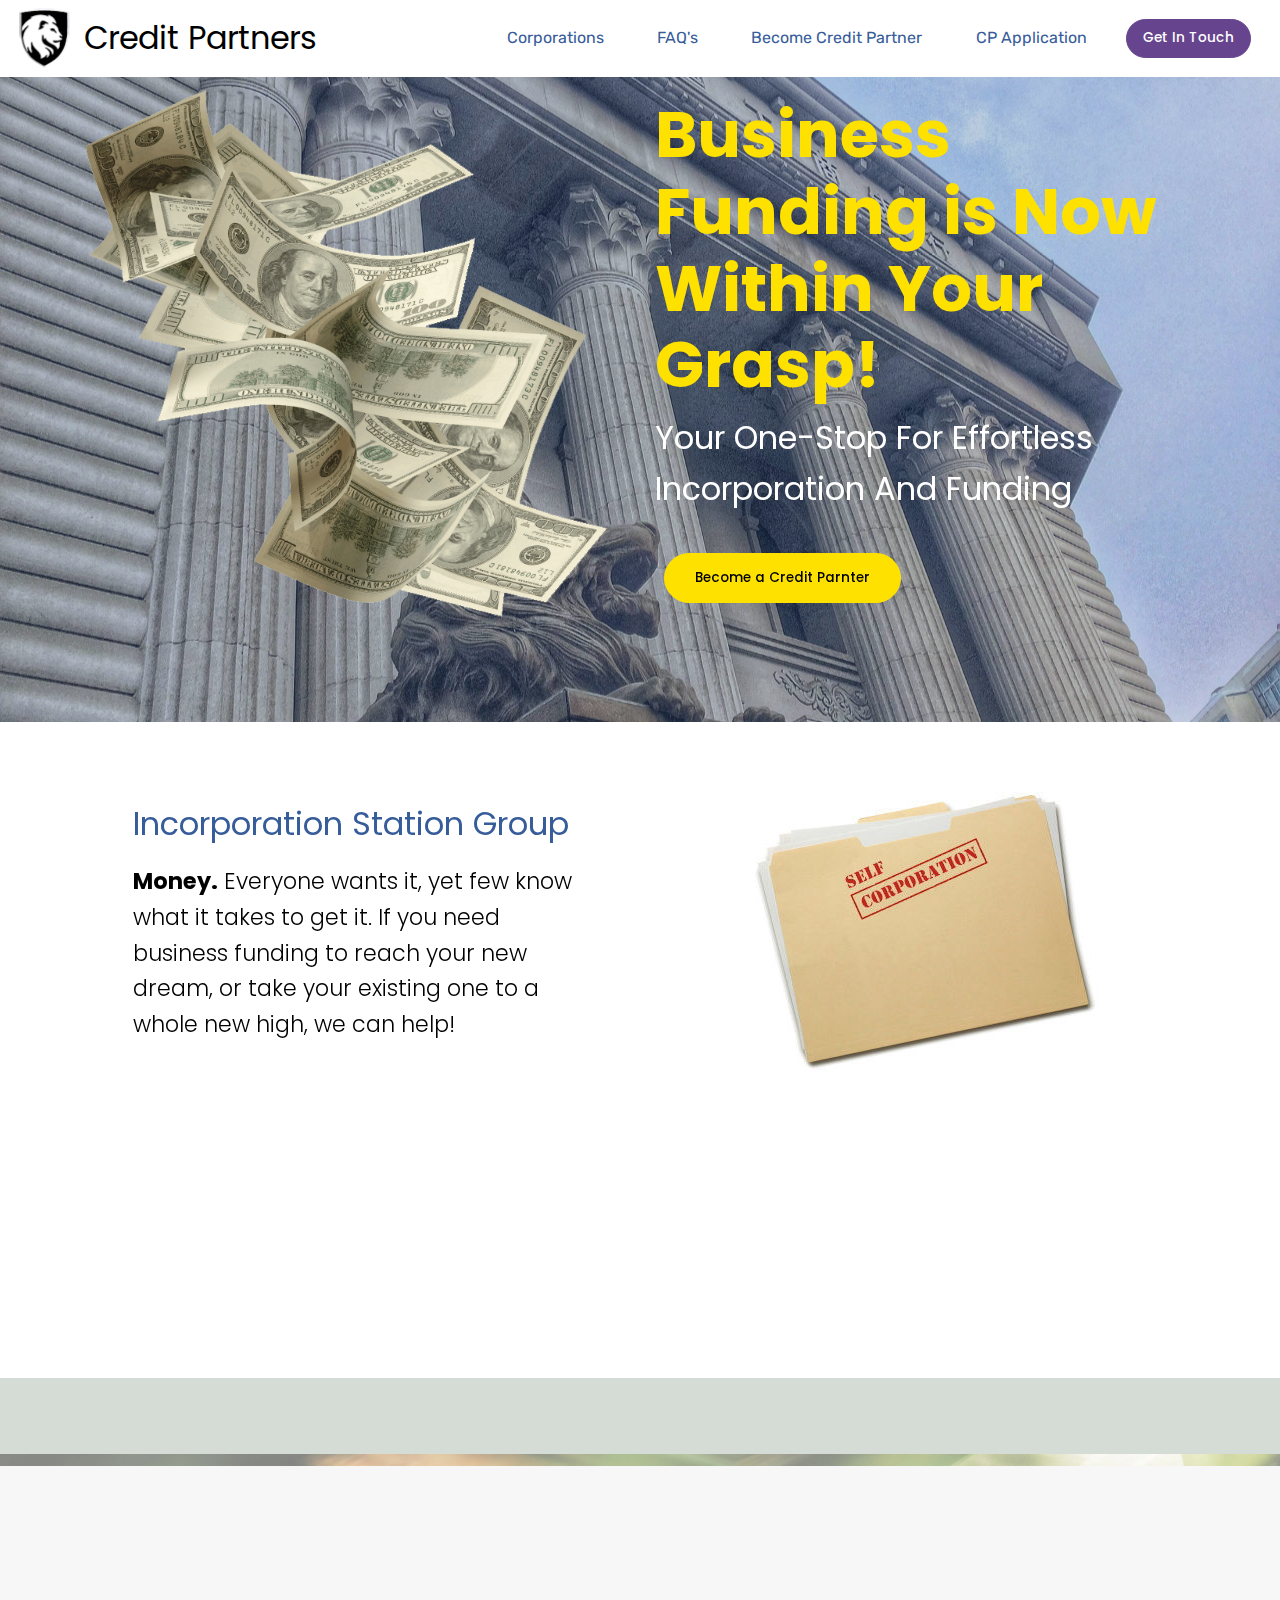
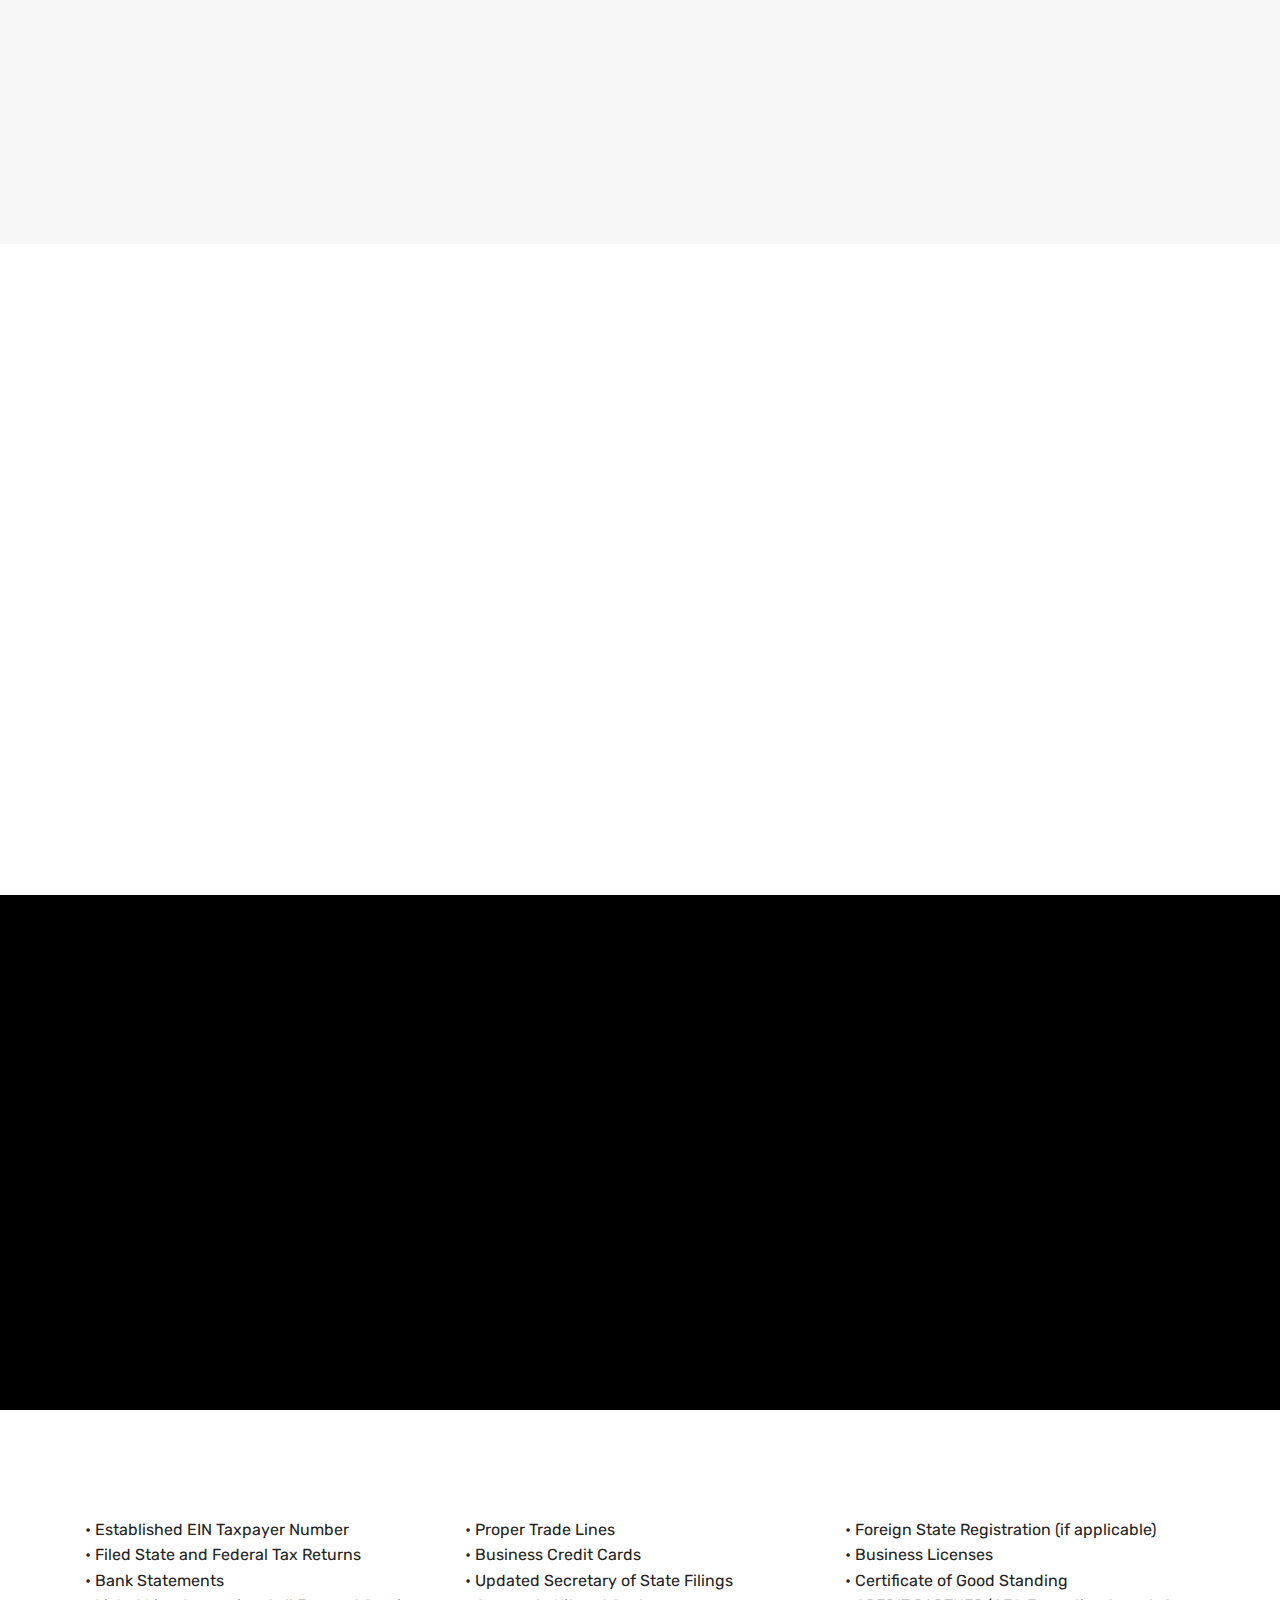
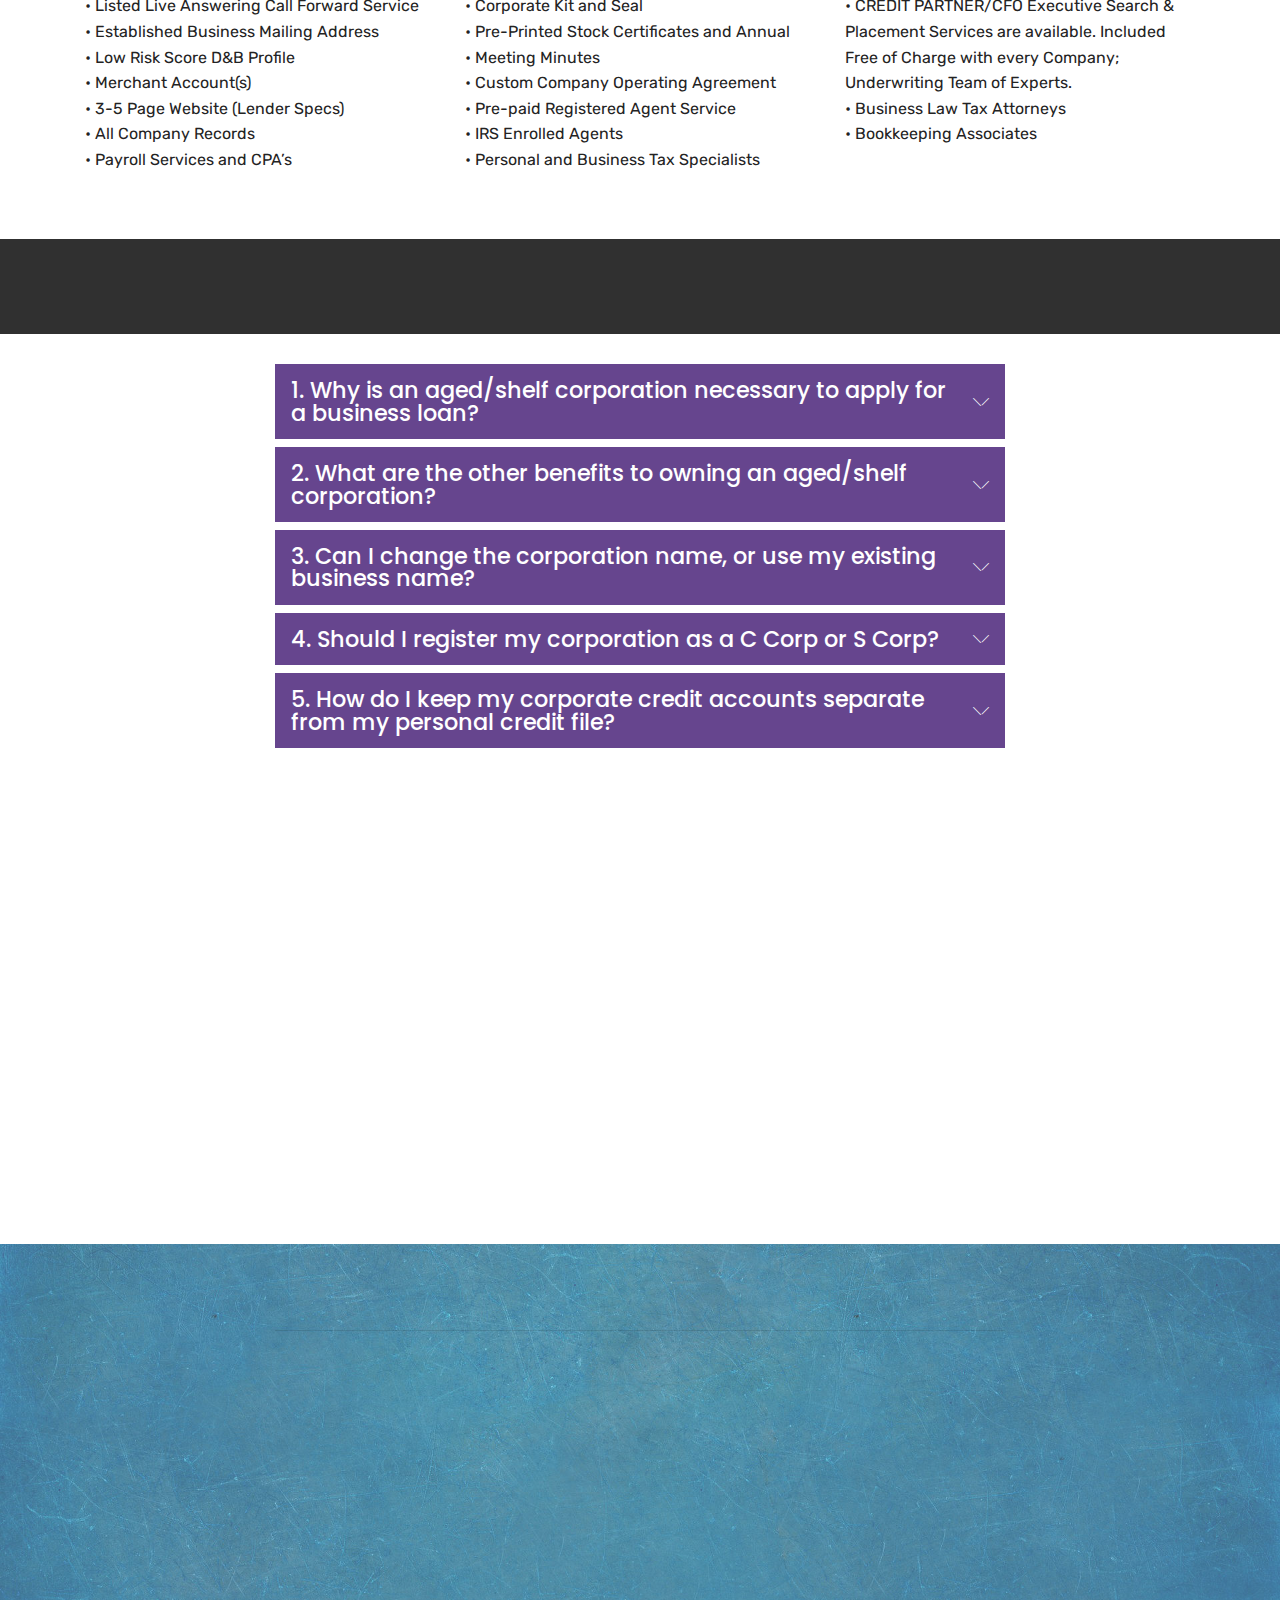
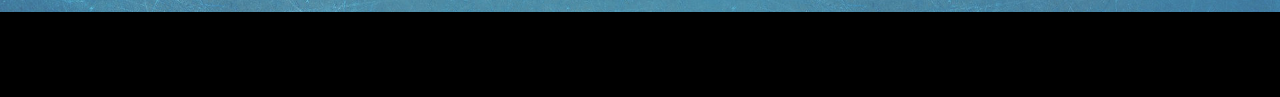
==== index.html @ 4fbf738e "create github pages" ====
<!DOCTYPE html>
<html  >
<head>
  
  <meta charset="UTF-8">
  <meta http-equiv="X-UA-Compatible" content="IE=edge">
  
  <meta name="viewport" content="width=device-width, initial-scale=1, minimum-scale=1">
  <link rel="shortcut icon" href="assets/images/logo-1-54x60.png" type="image/x-icon">
  <meta name="description" content="Business Funding is Now Within Your Reach. Your One-Stop For Effortless Incorporation And Funding">
  
  <title>Incorporation Station Group</title>
  <link rel="stylesheet" href="assets/icon54-v4/style.css">
  <link rel="stylesheet" href="assets/icon54-v2/style.css">
  <link rel="stylesheet" href="assets/web/assets/mobirise-icons/mobirise-icons.css">
  <link rel="stylesheet" href="assets/soundcloud-plugin/style.css">
  <link rel="stylesheet" href="assets/bootstrap/css/bootstrap.min.css">
  <link rel="stylesheet" href="assets/bootstrap/css/bootstrap-grid.min.css">
  <link rel="stylesheet" href="assets/bootstrap/css/bootstrap-reboot.min.css">
  <link rel="stylesheet" href="assets/animatecss/animate.min.css">
  <link rel="stylesheet" href="assets/formstyler/jquery.formstyler.css">
  <link rel="stylesheet" href="assets/formstyler/jquery.formstyler.theme.css">
  <link rel="stylesheet" href="assets/datepicker/jquery.datetimepicker.min.css">
  <link rel="stylesheet" href="assets/dropdown/css/style.css">
  <link rel="stylesheet" href="assets/socicon/css/styles.css">
  <link rel="stylesheet" href="assets/theme/css/style.css">
  <link rel="stylesheet" href="assets/formoid/recaptcha.css">
  <link rel="stylesheet" href="assets/mobirise/css/mbr-additional.css" type="text/css">
  
  
  
</head>
<body>
  <section class="menu cid-rAEK7MbOg6" once="menu" id="menu1-2j">

    
    

    <nav class="navbar navbar-dropdown navbar-fixed-top navbar-expand-lg">
        <div class="navbar-brand">
            <span class="navbar-logo">
                
                    <a href="index.html"><img src="assets/images/logo-1-54x60.png" alt="" title="Home" style="height: 3.8rem;"></a>
                
            </span>
            <span class="navbar-caption-wrap"><a class="navbar-caption text-black display-2" href="index.html">
                    Credit Partners</a></span>
        </div>
        <button class="navbar-toggler" type="button" data-toggle="collapse" data-target="#navbarSupportedContent" aria-controls="navbarNavAltMarkup" aria-expanded="false" aria-label="Toggle navigation">
            <div class="hamburger">
                <span></span>
                <span></span>
                <span></span>
                <span></span>
            </div>
        </button>
      <div class="collapse navbar-collapse" id="navbarSupportedContent">
            <ul class="navbar-nav nav-dropdown" data-app-modern-menu="true"><li class="nav-item">
                    <a class="nav-link link text-success display-7" href="index.html#info3-2r">
                        Corporations

                    </a>
                </li>
                <li class="nav-item">
                    <a class="nav-link link text-success display-7" href="index.html#header6-1l">
                        FAQ's</a>
                </li><li class="nav-item"><a class="nav-link link text-success display-7" href="page1.html">
                        Become Credit Partner</a></li><li class="nav-item"><a class="nav-link link text-success display-7" href="page2.html">CP Application</a></li></ul>
            
            <div class="navbar-buttons mbr-section-btn"><a class="btn btn-sm btn-primary display-4" href="index.html#formbuilder-22">
                  Get In Touch
                </a></div>
      </div>
    </nav>
</section>

<section class="header8 cid-rsxN2oN7Cq mbr-parallax-background" id="header8-6">

    

    <div class="mbr-overlay" style="opacity: 0.3; background-color: rgb(54, 92, 154);">
    </div>

    
    <div class="container">
        <div class="row align-items-center">
            <div class="col-md-6 align-left img-block">
                <div class="mbr-figure">
                    <img src="assets/images/money-flying-transparent-669x674.png" alt="" title="">
                </div>
            </div>
            <div class="mbr-white col-md-6">
                
                <h1 class="mbr-section-title mbr-white mbr-bold mbr-fonts-style align-left display-1">Business Funding is Now Within Your Grasp!</h1>
                <p class="mbr-text pb-3 mbr-fonts-style mbr-white align-left display-2">Your One-Stop For Effortless Incorporation And Funding<br></p>
                <div class="mbr-section-btn"><a class="btn btn-lg btn-warning display-4" type="submit" href="page1.html">Become a Credit Parnter</a></div>
            </div>
        </div>
    </div>
    
</section>

<section class="features17 cid-rAEZXswCKV" id="features17-2m">

    

    
    <div class="container">
        <div class="row main align-items-center">
            <div class="col-md-6 image-element">
                <div class="img-wrap">
                    <img src="assets/images/topsecret-389x308b-389x308.jpg" alt="" title="">
                </div>
            </div>
            <div class="col-md-6 text-element">
                <div class="text-content">
                    
                    <h2 class="mbr-title pt-2 mbr-fonts-style align-left mbr-white display-2">Incorporation Station Group</h2>
                    <div class="mbr-section-text">
                        <p class="mbr-text pt-3 mbr-light mbr-fonts-style align-left mbr-white display-5"><strong>
                            Money.</strong> Everyone wants it, yet few know what it takes to get it. If you need business funding to reach your new dream, or take your existing one to a whole new high, we can help!
                        </p>
                    </div>
                    
                </div>
            </div>
        </div>
    </div>          
</section>

<section class="cid-rsyMao6nmU" id="info3-e">

    

    
    <div class="container">
        <div class="row justify-content-center">
            <div class="col-12 col-md-12 align-center">
                
                <h2 class="mbr-section-title align-center mbr-fonts-style mbr-bold display-2">Have you tried to get bank funding and were turned down?</h2>
            </div>
        </div>
    </div>
</section>

<section class="mbr-section content8 cid-rsyMTTWQ1R" id="content15-f">
          
    

    <div class="container">
        <div class="row">
            <div class="col-md-12">
                <div class="media-container-row">
                    <div class="mbr-figure" style="width: 35%;">
                        <img src="assets/images/shelfcompany-474x253.jpg" alt="" title="">  
                    </div>
                    <div class="media-content">
                        <div class="mbr-section-text">
                            <p class="mbr-text align-left mb-0 mbr-fonts-style mbr-black display-5">Our aged/shelf corporations are specifically manufactured and guaranteed to meet or exceed all lending requirements. If you need $150K or more for your business project we can help. Approvals in just 24-48 hours and funding within 5 days or less. <strong>Let our team of professionals handle the details from beginning to end.</strong></p>
                        </div>
                    </div>
                </div>
            </div>
        </div>
    </div>
</section>

<section class="cid-rsz4ZlIPN6 mbr-parallax-background" id="info3-x">

    

    <div class="mbr-overlay" style="opacity: 0.1; background-color: rgb(4, 58, 0);">
    </div>
    <div class="container">
        <div class="row justify-content-center">
            <div class="col-12 col-md-12 align-center">
                
                <h2 class="mbr-section-title align-center mbr-fonts-style mbr-bold display-2"><a href="index.html#formbuilder-22" class="text-white">Talk to Our Corporate Specialists</a></h2>
            </div>
        </div>
    </div>
</section>

<section class="header4 cid-rsDp4PIzPA mbr-parallax-background" id="header4-19">

    

    <div class="mbr-overlay" style="opacity: 0.5; background-color: rgb(255, 255, 255);">
    </div>

    <div class="container">
        <div class="row  align-items-center">
            <div class="col-md-12">
                
                 <h1 class="mbr-section-title align-left py-2 mbr-bold mbr-fonts-style display-1">All the help and tools you need to incorporate, fund, and expand your business:</h1>
                
                
                 
            </div>
        </div>
    </div>
    
     
</section>

<section class="mbr-section article content5 cid-rAES5oblP2" id="content5-2k">
     

    <div class="container">
        <div class="media-container-row">
            <div class="mbr-text counter-container col-12 col-md-8 mbr-fonts-style display-5">
                <ul>
                    <li>Credit-Ready Aged/Shelf Corporations&nbsp;</li>
                    <li>Aged/Shelf Corporations with Established Credit&nbsp;</li>
                    <li>Credit Partner Programs</li>
                </ul>
            </div>
        </div>
    </div>
</section>

<section class="image2 cid-rsE0s33GKZ" id="image2-1i">

    

    <figure class="mbr-figure">
        <div class="image-block" style="width: 100%;">
            <img src="assets/images/johnsonsfinal-1919x654.png" alt="" title="">
        </div>
    </figure>
</section>

<section class="header6 cid-rsDZi271Oi" id="header6-1h">
    

    
    <div class="container">
        <div class="row justify-content-center">
            <div class="col-md-12">
                <p class="mbr-fonts-style mbr-text mbr-white align-left display-7">All Aged/Shelf Corporations are Guaranteed to Meet or Exceed Lender Requirements and Get You Funded Fast<br></p>
                <h3 class="mbr-section-subtitle align-left mbr-fonts-style mbr-light pb-3 mbr-white display-5"><strong>THERE IS A REASON WHY THEY ARE SMILING</strong></h3>
                <h2 class="mbr-section-title align-left mbr-fonts-style mbr-bold mbr-white display-1">Our Full Compliance Aged/Shelf Corporations Meet All 2019 Underwriting Guidelines. Most Companies Include:</h2>
            </div>
        </div>
    </div>
    
</section>

<section class="cid-rAFh6OxETQ" id="info3-2r">

    

    
    <div class="container">
        <div class="row justify-content-center">
            <div class="col-12 col-md-12 align-center">
                
                <h2 class="mbr-section-title align-center mbr-fonts-style mbr-bold display-2">Aged/Shelf Corporations
</h2>
            </div>
        </div>
    </div>
</section>

<section class="mbr-section article content12 cid-rAFdm6Og2Y" id="content12-2q">
      
     

    <div class="container">
        <div class="row justify-content-center">
            <div class="col-md-4">
                
                
                <div class="mbr-text mbr-fonts-style display-7">• Established EIN Taxpayer Number
<div>• Filed State and Federal Tax Returns
</div><div>• Bank Statements</div><div>• Listed Live Answering Call Forward Service</div><div>• Established Business Mailing Address</div><div>• Low Risk Score D&amp;B Profile</div><div>• Merchant Account(s)</div><div>• 3-5 Page Website (Lender Specs)</div><div>• All Company Records</div><div>• Payroll Services and CPA’s</div></div>                   
            </div>

            <div class="col-md-4">
                
                
                <div class="mbr-text mbr-fonts-style display-7">• Proper Trade Lines
<div>• Business Credit Cards
</div><div>• Updated Secretary of State Filings</div><div>• Corporate Kit and Seal</div><div>• Pre-Printed Stock Certificates and Annual</div><div>• Meeting Minutes</div><div>• Custom Company Operating Agreement</div><div>• Pre-paid Registered Agent Service</div><div>• IRS Enrolled Agents</div><div>• 
Personal and Business Tax Specialists</div><div><br></div><div><br></div></div>                    
            </div>
            
            <div class="col-md-4">
                
                
                <div class="mbr-text mbr-fonts-style display-7">• Foreign State Registration (if applicable)
<div>• Business Licenses 
</div><div>• Certificate of Good Standing</div><div>• CREDIT PARTNER/CFO Executive Search &amp; Placement Services are available. Included Free of Charge with every Company; Underwriting Team of Experts.</div><div>• Business Law Tax Attorneys&nbsp;</div><div>• Bookkeeping Associates&nbsp;</div></div>
            </div>
        </div>
    </div>
</section>

<section class="header6 cid-rsE152PABb" data-bg-video="https://vimeo.com/340738829" id="header6-1l">
    

    <div class="mbr-overlay" style="opacity: 0.8; background-color: rgb(0, 0, 0);">
    </div>
    <div class="container">
        <div class="row justify-content-center">
            <div class="col-md-12">
                
                <h3 class="mbr-section-subtitle align-left mbr-fonts-style mbr-light pb-3 mbr-white display-2"><strong>FREQUENTLY ASKED QUESTIONS</strong></h3>
                
            </div>
        </div>
    </div>
    
</section>

<section class="accordion1 cid-rsElk6qdWG" id="accordion2-1o">

    

    
    <div class="container">
        
        
        <div class="row justify-content-center">
            <div class="col-md-10 col-lg-8 content-block">
            <div class="accordion-content">
                <div id="bootstrap-accordion_12" class="panel-group accordionStyles accordion " role="tablist" aria-multiselectable="true">
                        <div class="card">
                            <div class="card-header" role="tab" id="headingOne">
                                <a role="button" class="collapsed panel-title text-white" data-toggle="collapse" data-core="" href="#collapse1_12" aria-expanded="false" aria-controls="collapse1">
                                    <h4 class="mbr-fonts-style header-text display-5">1. Why is an aged/shelf corporation necessary to apply for a business loan?</h4>
                                    <span class="sign mbr-iconfont mbri-arrow-down inactive"></span>

                                </a>
                            </div>
                            <div id="collapse1_12" class="panel-collapse noScroll collapse" role="tabpanel" aria-labelledby="headingOne" data-parent="#bootstrap-accordion_12">
                                <div class="panel-body p-4">
                                    <p class="mbr-fonts-style panel-text mbr-text display-7">It is not required that you use an aged/shelf corporation. But our corporations allow you immediate business history to meet lender minimum requirements. The majority of creditors will not accept a business credit application if you have not been in business at least 2 years.<br></p>
                                </div>
                            </div>
                        </div>
                
                        <div class="card">
                            <div class="card-header" role="tab" id="headingTwo">
                                <a role="button" class="collapsed panel-title text-white" data-toggle="collapse" data-core="" href="#collapse2_12" aria-expanded="false" aria-controls="collapse2">
                                    <h4 class="mbr-fonts-style header-text display-5">2. What are the other benefits to owning an aged/shelf corporation?</h4>
                                    <span class="sign mbr-iconfont mbri-arrow-down inactive"></span>
                                </a>
                                
                            </div>
                            <div id="collapse2_12" class="panel-collapse noScroll collapse" role="tabpanel" aria-labelledby="headingTwo" data-parent="#bootstrap-accordion_12">
                                <div class="panel-body p-4">
                                    <p class="mbr-fonts-style panel-text mbr-text display-7">1. No need to wait 2 years to get funding for your business.
<br>2. Create a solid corporate credit profile as an alternative to using your personal credit file, and typically higher amounts are approved with corporate funding.
<br>3. Protect assets from creditors and facilitate estate planning.
<br>4. Instantly qualify to bid on government contracts.
<br>5. More credibility with prospective customers, partners, and your suppliers.
<br>6. Expand your International/Online business into the United States instantly and effectively.<br></p>
                                </div>
                            </div>
                        </div>
                
                        <div class="card">
                            <div class="card-header" role="tab" id="headingThree">
                                <a role="button" class="collapsed panel-title text-white" data-toggle="collapse" data-core="" href="#collapse3_12" aria-expanded="false" aria-controls="collapse3">
                                    <h4 class="mbr-fonts-style header-text display-5"><div>3. Can I change the corporation name, or use my existing business name?</div></h4>
                                    <span class="sign mbr-iconfont mbri-arrow-down inactive"></span>

                                </a>
                            </div>
                            <div id="collapse3_12" class="panel-collapse noScroll collapse" role="tabpanel" aria-labelledby="headingThree" data-parent="#bootstrap-accordion_12">
                                <div class="panel-body p-4">
                                    <p class="mbr-fonts-style panel-text mbr-text display-7">You can use your business trade (or fictitious) name as a “DBA” (Doing Business As) listed after the corporation name. We do not recommend changing the corporate name as it would be considered a new corporation.<br></p>
                                </div>
                            </div>
                        </div>
                
                        <div class="card">
                            <div class="card-header" role="tab" id="headingFour">
                                <a role="button" class="collapsed panel-title text-white" data-toggle="collapse" data-core="" href="#collapse4_12" aria-expanded="false" aria-controls="collapse4">
                                    <h4 class="mbr-fonts-style header-text display-5">4. Should I register my corporation as a C Corp or S Corp?</h4>
                                    <span class="sign mbr-iconfont mbri-arrow-down inactive"></span>

                                </a>
                            </div>
                            <div id="collapse4_12" class="panel-collapse noScroll collapse" role="tabpanel" aria-labelledby="headingFour" data-parent="#bootstrap-accordion_12">
                                <div class="panel-body p-4">
                                    <p class="mbr-fonts-style panel-text mbr-text display-7">To avoid state corporate income taxes we recommend an S Corp over a C Corp. You will be taxed at the personal rate instead of the corporate rate, thus completely avoiding state corporate income tax and benefit from lower personal income tax levels, regardless of the state where the aged/shelf corporation is from.<br></p>
                                </div>
                            </div>
                        </div>
                
                        <div class="card">
                            <div class="card-header" role="tab" id="headingFive">
                                <a role="button" class="collapsed panel-title text-white" data-toggle="collapse" data-core="" href="#collapse5_12" aria-expanded="false" aria-controls="collapse5">
                                    <h4 class="mbr-fonts-style header-text display-5">5. How do I keep my corporate credit accounts separate from my personal credit file?</h4>
                                    <span class="sign mbr-iconfont mbri-arrow-down inactive"></span>

                                </a>
                            </div>
                            <div id="collapse5_12" class="panel-collapse noScroll collapse" data-parent="#bootstrap-accordion_12" role="tabpanel" aria-labelledby="headingFive">
                                <div class="panel-body p-4">
                                    <p class="mbr-fonts-style panel-text mbr-text display-7">One key step is using a separate credit card for purchases made by the LLC (or corporation).
<br>
<br>Corporate cards for big businesses sometimes come with “commercial liability,” where the company is considered fully responsible for the debt. On the other hand, most small business credit cards offer “joint and several” liability. This is where you, as an individual, share responsibility for the business debts with your corporation-meaning you become a co-signer on the agreement and are equally responsible for the debt.
<br><br>Whether that card shows up on your personal credit file depends on the specific card lender. Banks who issue revolving credit to consumers usually report trade line or account information monthly on consumer cards but are less likely to report on small business cards even when these are owed by, and underwritten based on, the personal credit history of the business owner.<br></p>
                                </div>
                            </div>
                        </div>
                
                        
                </div>
            </div>
            </div>
    </div>
    </div>         
</section>

<section class="header6 cid-rAJVveLYDi" id="header6-2w">
    

    
    <div class="container">
        <div class="row justify-content-center">
            <div class="col-md-12">
                <p class="mbr-fonts-style mbr-text mbr-white align-left display-1"><strong>HAVE QUESTIONS? </strong><br><strong>READY TO GET STARTED?</strong><br></p>
                <h3 class="mbr-section-subtitle align-left mbr-fonts-style mbr-light pb-3 mbr-white display-2"><a href="tel:1-865-245-5705">865-245-5705</a><a href="tel:1-865-245-5705"><br></a><a href="mailto:info@moneygetsystem.com">info@moneygetsystem.com</a></h3>
                <h2 class="mbr-section-title align-left mbr-fonts-style mbr-bold mbr-white display-2">Talk to Our Corporate Specialist<br><span style="font-weight: normal;"><a href="page1.html" class="text-danger">WE NEED CREDIT PARTNERS!</a></span></h2>
            </div>
        </div>
    </div>
    
</section>

<section class="form cid-rsFDnWw1kV" id="formbuilder-22">
    
    <div class="mbr-overlay"></div>
    <div class="container">
        <div class="row">
            <div class="col-lg-8 mx-auto mbr-form" data-form-type="formoid">
<!--Formbuilder Form-->
<form action="https://mobirise.com/" method="POST" class="mbr-form form-with-styler" data-form-title="Contact Form Pg1"><input type="hidden" name="email" data-form-email="true" value="7jOKRcJrLaEuNb0ADDsyPs1AAE1yylL6Yf5D60i4TGaBJPWClk30nkoDL3HsOHjGzLWHVWe7alnZbZ8AhkMnxe8sUbeSxrfhpUxjZqrh+Vb83oQf/Dp42Gg7elDqBNig.RjFc2SO/vedVmL82v/gxzF0VrqNVPM8WeaVzUjWSEKQjScshCJrA+prAL62L483jKuz9FMPr3N3wGWutv/I0ZwyqZBvTRyq4H0HTE4kNdT3iFjBc8LZd3Q9jKaDJ8+X3">
<div class="form-row">
<div hidden="hidden" data-form-alert="" class="alert alert-success col-12">Thank you for filling out the form. We will be in contact shortly.</div>
<div hidden="hidden" data-form-alert-danger="" class="alert alert-danger col-12">Oops...! some problem!</div>
</div>
<div class="dragArea form-row">
<div class="col-lg-12">
<h3 class="mbr-fonts-style display-2">Contact Us Form</h3>
</div>
<div class="col-lg-12">
<hr>
</div>
<div data-for="name" class="col form-group">
<input type="text" name="name" placeholder="Name:" data-form-field="name" class="form-control display-7" required="required" value="" id="name-formbuilder-22">
</div>
<div data-for="email" class="col form-group">
<input type="email" name="email" placeholder="Email:" data-form-field="email" class="form-control display-7" required="required" value="" id="email-formbuilder-22">
</div>
<div data-for="phone" class="col col-sm-12 form-group">
<input type="tel" name="phone" placeholder="Phone:" pattern="[0-9]{3}-[0-9]{3}-[0-9]{4}" data-form-field="phone" class="form-control display-7" value="" id="phone-formbuilder-22">
</div>


<div class="col-lg-12">
<button type="submit" class="btn btn-primary display-7">Submit</button>
</div>
</div>
</form><!--Formbuilder Form-->
</div>
        </div>
    </div>
</section>

<section class="cid-rsJ1AnREnR" id="footer2-27">

    

    

    <div class="container">
        <div class="row align-center justify-content-center align-items-center">
            
            <div class="col-sm-12 col-lg-4 mbr-text mbr-fonts-style mbr-light display-7"><strong><a href="index.html" class="text-white">Incorporation Station </a>&nbsp; &nbsp;<a href="tel:+1-865-245-5705" class="text-white">865-245-5705</a></strong></div>
            <div class="social-media col-sm-12 col-lg-4">
                <ul>
                    <li>
                      <a class="icon-transition" href="mailto:info@moneygetsystem.com">
                        <span class="mbr-iconfont icon54-v2-email-app-2"></span>
                      </a>
                    </li>
                    <li>
                      <a class="icon-transition" href="tel:+1-865-245-5705">
                        <span class="mbr-iconfont icon54-v4-phone"></span>
                      </a>
                    </li>
                    
                    
                    
                </ul>
            </div>
        </div>
    </div>
</section>


  <script src="assets/web/assets/jquery/jquery.min.js"></script>
  <script src="assets/popper/popper.min.js"></script>
  <script src="assets/bootstrap/js/bootstrap.min.js"></script>
  <script src="assets/vimeoplayer/jquery.mb.vimeo_player.js"></script>
  <script src="assets/parallax/jarallax.min.js"></script>
  <script src="assets/viewportchecker/jquery.viewportchecker.js"></script>
  <script src="assets/smoothscroll/smooth-scroll.js"></script>
  <script src="assets/ytplayer/jquery.mb.ytplayer.min.js"></script>
  <script src="assets/mbr-animated-bg-text/mbr-animated-bg-text.js"></script>
  <script src="assets/mbr-switch-arrow/mbr-switch-arrow.js"></script>
  <script src="assets/formstyler/jquery.formstyler.js"></script>
  <script src="assets/formstyler/jquery.formstyler.min.js"></script>
  <script src="assets/datepicker/jquery.datetimepicker.full.js"></script>
  <script src="assets/dropdown/js/nav-dropdown.js"></script>
  <script src="assets/dropdown/js/navbar-dropdown.js"></script>
  <script src="assets/touchswipe/jquery.touch-swipe.min.js"></script>
  <script src="assets/playervimeo/vimeo_player.js"></script>
  <script src="assets/theme/js/script.js"></script>
  <script src="assets/formoid/formoid.min.js"></script>
  
  
  <input name="animation" type="hidden">
  </body>
</html>
---- assets/icon54-v4/style.css ----
@font-face {
    font-family: 'icon54-v4';
    src: url('fonts/icon54-v4.eot?9rlj2v');
    src: url('fonts/icon54-v4.eot?9rlj2v#iefix') format('embedded-opentype'),
        url('fonts/icon54-v4.ttf?9rlj2v') format('truetype'),
        url('fonts/icon54-v4.woff?9rlj2v') format('woff'),
        url('fonts/icon54-v4.svg?9rlj2v#icon54-v4') format('svg');
    font-weight: normal;
    font-style: normal;
}

[class^='icon54-v4-'],
[class*=' icon54-v4-'] {
    /* use !important to prevent issues with browser extensions that change fonts */
    font-family: 'icon54-v4' !important;
    speak: none;
    font-style: normal;
    font-weight: normal;
    font-variant: normal;
    text-transform: none;
    line-height: 1;

    /* Better Font Rendering =========== */
    -webkit-font-smoothing: antialiased;
    -moz-osx-font-smoothing: grayscale;
}

.icon54-v4-d-box::before {
    content: '\e900';
}
.icon54-v4-d-cube::before {
    content: '\e901';
}
.icon54-v4-accessible::before {
    content: '\e902';
}
.icon54-v4-active-protection::before {
    content: '\e903';
}
.icon54-v4-add-event::before {
    content: '\e904';
}
.icon54-v4-add-shopping-cart::before {
    content: '\e905';
}
.icon54-v4-add-user-2::before {
    content: '\e906';
}
.icon54-v4-add-user::before {
    content: '\e907';
}
.icon54-v4-add-users::before {
    content: '\e908';
}
.icon54-v4-add::before {
    content: '\e909';
}
.icon54-v4-adjustments::before {
    content: '\e90a';
}
.icon54-v4-airplane::before {
    content: '\e90b';
}
.icon54-v4-alarm::before {
    content: '\e90c';
}
.icon54-v4-alcohol-drink::before {
    content: '\e90d';
}
.icon54-v4-anchor::before {
    content: '\e90e';
}
.icon54-v4-android::before {
    content: '\e90f';
}
.icon54-v4-announcement::before {
    content: '\e910';
}
.icon54-v4-anonymus-2::before {
    content: '\e911';
}
.icon54-v4-anonymus::before {
    content: '\e912';
}
.icon54-v4-answer-2::before {
    content: '\e913';
}
.icon54-v4-answer-3::before {
    content: '\e914';
}
.icon54-v4-answer::before {
    content: '\e915';
}
.icon54-v4-apron::before {
    content: '\e916';
}
.icon54-v4-archive-file::before {
    content: '\e917';
}
.icon54-v4-archive::before {
    content: '\e918';
}
.icon54-v4-armchair-1::before {
    content: '\e919';
}
.icon54-v4-armchair-2::before {
    content: '\e91a';
}
.icon54-v4-armchair-3::before {
    content: '\e91b';
}
.icon54-v4-armchair-4::before {
    content: '\e91c';
}
.icon54-v4-artifical-intelligence-1::before {
    content: '\e91d';
}
.icon54-v4-artifical-intelligence-2::before {
    content: '\e91e';
}
.icon54-v4-artist::before {
    content: '\e91f';
}
.icon54-v4-assignment::before {
    content: '\e920';
}
.icon54-v4-astronaut::before {
    content: '\e921';
}
.icon54-v4-at-symbol-2::before {
    content: '\e922';
}
.icon54-v4-at-symbol-3::before {
    content: '\e923';
}
.icon54-v4-at-symbol::before {
    content: '\e924';
}
.icon54-v4-at::before {
    content: '\e925';
}
.icon54-v4-atlas::before {
    content: '\e926';
}
.icon54-v4-attach-2::before {
    content: '\e927';
}
.icon54-v4-attach-3::before {
    content: '\e928';
}
.icon54-v4-attach-user::before {
    content: '\e929';
}
.icon54-v4-audio::before {
    content: '\e92a';
}
.icon54-v4-avatar-chef::before {
    content: '\e92b';
}
.icon54-v4-back-arrow::before {
    content: '\e92c';
}
.icon54-v4-badminton::before {
    content: '\e92d';
}
.icon54-v4-baguette::before {
    content: '\e92e';
}
.icon54-v4-bald-man::before {
    content: '\e92f';
}
.icon54-v4-balloons-1::before {
    content: '\e930';
}
.icon54-v4-balloons-2::before {
    content: '\e931';
}
.icon54-v4-baloon::before {
    content: '\e932';
}
.icon54-v4-banknote::before {
    content: '\e933';
}
.icon54-v4-bar-chart-2::before {
    content: '\e934';
}
.icon54-v4-bar-chart::before {
    content: '\e935';
}
.icon54-v4-barbeque::before {
    content: '\e936';
}
.icon54-v4-bat::before {
    content: '\e937';
}
.icon54-v4-batman::before {
    content: '\e938';
}
.icon54-v4-battery-charge::before {
    content: '\e939';
}
.icon54-v4-battery-full::before {
    content: '\e93a';
}
.icon54-v4-battery-half::before {
    content: '\e93b';
}
.icon54-v4-battery-low::before {
    content: '\e93c';
}
.icon54-v4-beach-sign::before {
    content: '\e93d';
}
.icon54-v4-bed-1::before {
    content: '\e93e';
}
.icon54-v4-bed-2::before {
    content: '\e93f';
}
.icon54-v4-bed-3::before {
    content: '\e940';
}
.icon54-v4-bed-4::before {
    content: '\e941';
}
.icon54-v4-bed-5::before {
    content: '\e942';
}
.icon54-v4-beer-glass::before {
    content: '\e943';
}
.icon54-v4-beer::before {
    content: '\e944';
}
.icon54-v4-bell-2::before {
    content: '\e945';
}
.icon54-v4-bell-3::before {
    content: '\e946';
}
.icon54-v4-bell-4::before {
    content: '\e947';
}
.icon54-v4-bell-alarm::before {
    content: '\e948';
}
.icon54-v4-bell::before {
    content: '\e949';
}
.icon54-v4-bender::before {
    content: '\e94a';
}
.icon54-v4-bikini::before {
    content: '\e94b';
}
.icon54-v4-bill-2::before {
    content: '\e94c';
}
.icon54-v4-bill::before {
    content: '\e94d';
}
.icon54-v4-birthay-hat-2::before {
    content: '\e94e';
}
.icon54-v4-birthday-1::before {
    content: '\e94f';
}
.icon54-v4-birthday-2::before {
    content: '\e950';
}
.icon54-v4-birthday-cake-1::before {
    content: '\e951';
}
.icon54-v4-birthday-cake-2::before {
    content: '\e952';
}
.icon54-v4-birthday-card::before {
    content: '\e953';
}
.icon54-v4-birthday-decoration-1::before {
    content: '\e954';
}
.icon54-v4-birthday-decoration-2::before {
    content: '\e955';
}
.icon54-v4-birthday-decoration-3::before {
    content: '\e956';
}
.icon54-v4-birthday-greetings-1::before {
    content: '\e957';
}
.icon54-v4-birthday-hat3::before {
    content: '\e958';
}
.icon54-v4-birthday-invitation::before {
    content: '\e959';
}
.icon54-v4-birthday-message-1::before {
    content: '\e95a';
}
.icon54-v4-birthday-message-2::before {
    content: '\e95b';
}
.icon54-v4-birthday-party::before {
    content: '\e95c';
}
.icon54-v4-birthday-picture::before {
    content: '\e95d';
}
.icon54-v4-birthday-song::before {
    content: '\e95e';
}
.icon54-v4-birthyday-hat-1::before {
    content: '\e95f';
}
.icon54-v4-bitcoin-2::before {
    content: '\e960';
}
.icon54-v4-bitcoin-3::before {
    content: '\e961';
}
.icon54-v4-bitcoin::before {
    content: '\e962';
}
.icon54-v4-black-cat::before {
    content: '\e963';
}
.icon54-v4-blende::before {
    content: '\e964';
}
.icon54-v4-blender::before {
    content: '\e965';
}
.icon54-v4-bllboy::before {
    content: '\e966';
}
.icon54-v4-bloody-axe::before {
    content: '\e967';
}
.icon54-v4-bloody-knife::before {
    content: '\e968';
}
.icon54-v4-blueprint::before {
    content: '\e969';
}
.icon54-v4-bluetooth::before {
    content: '\e96a';
}
.icon54-v4-boat::before {
    content: '\e96b';
}
.icon54-v4-bone-hand::before {
    content: '\e96c';
}
.icon54-v4-bones::before {
    content: '\e96d';
}
.icon54-v4-book::before {
    content: '\e96e';
}
.icon54-v4-bookmarrk::before {
    content: '\e96f';
}
.icon54-v4-bottle-opener::before {
    content: '\e970';
}
.icon54-v4-bow-tie::before {
    content: '\e971';
}
.icon54-v4-box::before {
    content: '\e972';
}
.icon54-v4-brake-link::before {
    content: '\e973';
}
.icon54-v4-bread-and-wine::before {
    content: '\e974';
}
.icon54-v4-bread-knife::before {
    content: '\e975';
}
.icon54-v4-bricks::before {
    content: '\e976';
}
.icon54-v4-bride::before {
    content: '\e977';
}
.icon54-v4-briefcase::before {
    content: '\e978';
}
.icon54-v4-bring-down-2::before {
    content: '\e979';
}
.icon54-v4-bring-down-3::before {
    content: '\e97a';
}
.icon54-v4-bring-down::before {
    content: '\e97b';
}
.icon54-v4-bring-up-2::before {
    content: '\e97c';
}
.icon54-v4-bring-up-3::before {
    content: '\e97d';
}
.icon54-v4-bring-up::before {
    content: '\e97e';
}
.icon54-v4-brush::before {
    content: '\e97f';
}
.icon54-v4-bucket::before {
    content: '\e980';
}
.icon54-v4-bug::before {
    content: '\e981';
}
.icon54-v4-building-construction::before {
    content: '\e982';
}
.icon54-v4-building::before {
    content: '\e983';
}
.icon54-v4-bunk-beds::before {
    content: '\e984';
}
.icon54-v4-bunny-2::before {
    content: '\e985';
}
.icon54-v4-bunny::before {
    content: '\e986';
}
.icon54-v4-business-man-1::before {
    content: '\e987';
}
.icon54-v4-business-man-2::before {
    content: '\e988';
}
.icon54-v4-business-woman-1::before {
    content: '\e989';
}
.icon54-v4-business-woman-2::before {
    content: '\e98a';
}
.icon54-v4-cad-1::before {
    content: '\e98b';
}
.icon54-v4-cad-2::before {
    content: '\e98c';
}
.icon54-v4-cad-3::before {
    content: '\e98d';
}
.icon54-v4-cad-compasses::before {
    content: '\e98e';
}
.icon54-v4-cad-file::before {
    content: '\e98f';
}
.icon54-v4-cad-paper::before {
    content: '\e990';
}
.icon54-v4-cad-papers::before {
    content: '\e991';
}
.icon54-v4-cad-pencil::before {
    content: '\e992';
}
.icon54-v4-cake-knife::before {
    content: '\e993';
}
.icon54-v4-cake-piece::before {
    content: '\e994';
}
.icon54-v4-cake-slice::before {
    content: '\e995';
}
.icon54-v4-cake::before {
    content: '\e996';
}
.icon54-v4-calculator::before {
    content: '\e997';
}
.icon54-v4-calendar::before {
    content: '\e998';
}
.icon54-v4-callendar::before {
    content: '\e999';
}
.icon54-v4-camera-1::before {
    content: '\e99a';
}
.icon54-v4-camera-2::before {
    content: '\e99b';
}
.icon54-v4-candle-light::before {
    content: '\e99c';
}
.icon54-v4-candle::before {
    content: '\e99d';
}
.icon54-v4-candy-holder::before {
    content: '\e99e';
}
.icon54-v4-candy::before {
    content: '\e99f';
}
.icon54-v4-canlestick::before {
    content: '\e9a0';
}
.icon54-v4-captain-america::before {
    content: '\e9a1';
}
.icon54-v4-captain::before {
    content: '\e9a2';
}
.icon54-v4-captin-hat::before {
    content: '\e9a3';
}
.icon54-v4-car-2::before {
    content: '\e9a4';
}
.icon54-v4-car-3::before {
    content: '\e9a5';
}
.icon54-v4-car::before {
    content: '\e9a6';
}
.icon54-v4-castle::before {
    content: '\e9a7';
}
.icon54-v4-cauldron::before {
    content: '\e9a8';
}
.icon54-v4-celebration-glasses::before {
    content: '\e9a9';
}
.icon54-v4-cemetery-1::before {
    content: '\e9aa';
}
.icon54-v4-cemetery-2::before {
    content: '\e9ab';
}
.icon54-v4-cezve::before {
    content: '\e9ac';
}
.icon54-v4-champagne-in-ice-bucket::before {
    content: '\e9ad';
}
.icon54-v4-champagne-open::before {
    content: '\e9ae';
}
.icon54-v4-champagne::before {
    content: '\e9af';
}
.icon54-v4-charlie-chaplin::before {
    content: '\e9b0';
}
.icon54-v4-check-1::before {
    content: '\e9b1';
}
.icon54-v4-check-2::before {
    content: '\e9b2';
}
.icon54-v4-chef::before {
    content: '\e9b3';
}
.icon54-v4-chef\'s-hat-1::before {
 content: '\e9b4';

}
.icon54-v4-chef\'s-hat-2::before {
 content: '\e9b5';

}
.icon54-v4-chicken-2::before {
    content: '\e9b6';
}
.icon54-v4-chicken-3::before {
    content: '\e9b7';
}
.icon54-v4-chicken::before {
    content: '\e9b8';
}
.icon54-v4-chilled-champagne::before {
    content: '\e9b9';
}
.icon54-v4-chopsticks::before {
    content: '\e9ba';
}
.icon54-v4-church-bells::before {
    content: '\e9bb';
}
.icon54-v4-church::before {
    content: '\e9bc';
}
.icon54-v4-claptrap::before {
    content: '\e9bd';
}
.icon54-v4-clock::before {
    content: '\e9be';
}
.icon54-v4-close::before {
    content: '\e9bf';
}
.icon54-v4-cloud-2::before {
    content: '\e9c0';
}
.icon54-v4-cloud-3::before {
    content: '\e9c1';
}
.icon54-v4-cloud-off::before {
    content: '\e9c2';
}
.icon54-v4-cloud::before {
    content: '\e9c3';
}
.icon54-v4-clown-2::before {
    content: '\e9c4';
}
.icon54-v4-clown::before {
    content: '\e9c5';
}
.icon54-v4-cobweb-1::before {
    content: '\e9c6';
}
.icon54-v4-cobweb-2::before {
    content: '\e9c7';
}
.icon54-v4-cocktail::before {
    content: '\e9c8';
}
.icon54-v4-coding::before {
    content: '\e9c9';
}
.icon54-v4-coffee-maker::before {
    content: '\e9ca';
}
.icon54-v4-coffin::before {
    content: '\e9cb';
}
.icon54-v4-cold::before {
    content: '\e9cc';
}
.icon54-v4-collaboration::before {
    content: '\e9cd';
}
.icon54-v4-compass::before {
    content: '\e9ce';
}
.icon54-v4-computer::before {
    content: '\e9cf';
}
.icon54-v4-confetti-1::before {
    content: '\e9d0';
}
.icon54-v4-confetti-2::before {
    content: '\e9d1';
}
.icon54-v4-connection::before {
    content: '\e9d2';
}
.icon54-v4-construction-plan::before {
    content: '\e9d3';
}
.icon54-v4-cookbook::before {
    content: '\e9d4';
}
.icon54-v4-cooker-hood::before {
    content: '\e9d5';
}
.icon54-v4-cooker::before {
    content: '\e9d6';
}
.icon54-v4-cooler::before {
    content: '\e9d7';
}
.icon54-v4-copyright-2::before {
    content: '\e9d8';
}
.icon54-v4-copyright-3::before {
    content: '\e9d9';
}
.icon54-v4-copyright::before {
    content: '\e9da';
}
.icon54-v4-cord::before {
    content: '\e9db';
}
.icon54-v4-corkscrew::before {
    content: '\e9dc';
}
.icon54-v4-corn-candy::before {
    content: '\e9dd';
}
.icon54-v4-corner-tub::before {
    content: '\e9de';
}
.icon54-v4-course::before {
    content: '\e9df';
}
.icon54-v4-cowboy::before {
    content: '\e9e0';
}
.icon54-v4-creative-commun-2::before {
    content: '\e9e1';
}
.icon54-v4-creative-commun-3::before {
    content: '\e9e2';
}
.icon54-v4-creative-commun::before {
    content: '\e9e3';
}
.icon54-v4-credit-card::before {
    content: '\e9e4';
}
.icon54-v4-crescent::before {
    content: '\e9e5';
}
.icon54-v4-criminal::before {
    content: '\e9e6';
}
.icon54-v4-crop::before {
    content: '\e9e7';
}
.icon54-v4-crow::before {
    content: '\e9e8';
}
.icon54-v4-cup::before {
    content: '\e9e9';
}
.icon54-v4-cupcake::before {
    content: '\e9ea';
}
.icon54-v4-cut::before {
    content: '\e9eb';
}
.icon54-v4-cutlery-decoration::before {
    content: '\e9ec';
}
.icon54-v4-cutlery-set::before {
    content: '\e9ed';
}
.icon54-v4-cutlery::before {
    content: '\e9ee';
}
.icon54-v4-cutting-board-1::before {
    content: '\e9ef';
}
.icon54-v4-cutting-board-2::before {
    content: '\e9f0';
}
.icon54-v4-daffodil::before {
    content: '\e9f1';
}
.icon54-v4-darth-vader::before {
    content: '\e9f2';
}
.icon54-v4-dashed-frame-1::before {
    content: '\e9f3';
}
.icon54-v4-dashed-frame-2::before {
    content: '\e9f4';
}
.icon54-v4-dashed-frame-3::before {
    content: '\e9f5';
}
.icon54-v4-dashed-frame-4::before {
    content: '\e9f6';
}
.icon54-v4-dashed-frame-5::before {
    content: '\e9f7';
}
.icon54-v4-dashed-frame-6::before {
    content: '\e9f8';
}
.icon54-v4-dashed-frame-7::before {
    content: '\e9f9';
}
.icon54-v4-dashed-frame-8::before {
    content: '\e9fa';
}
.icon54-v4-dashed-frame-9::before {
    content: '\e9fb';
}
.icon54-v4-dashed-frame-10::before {
    content: '\e9fc';
}
.icon54-v4-dashed-frame-11::before {
    content: '\e9fd';
}
.icon54-v4-dashed-frame-12::before {
    content: '\e9fe';
}
.icon54-v4-dashed-frame-13::before {
    content: '\e9ff';
}
.icon54-v4-dashed-frame-14::before {
    content: '\ea00';
}
.icon54-v4-dashed-frame-15::before {
    content: '\ea01';
}
.icon54-v4-dashed-frame-16::before {
    content: '\ea02';
}
.icon54-v4-dashed-frame-17::before {
    content: '\ea03';
}
.icon54-v4-dashed-frame-18::before {
    content: '\ea04';
}
.icon54-v4-dashed-frame-19::before {
    content: '\ea05';
}
.icon54-v4-dashed-frame-20::before {
    content: '\ea06';
}
.icon54-v4-dashed-frame-21::before {
    content: '\ea07';
}
.icon54-v4-dashed-frame-22::before {
    content: '\ea08';
}
.icon54-v4-dashed-frame-23::before {
    content: '\ea09';
}
.icon54-v4-dashed-frame-24::before {
    content: '\ea0a';
}
.icon54-v4-dashed-frame-25::before {
    content: '\ea0b';
}
.icon54-v4-dashed-frame-26::before {
    content: '\ea0c';
}
.icon54-v4-dashed-frame-27::before {
    content: '\ea0d';
}
.icon54-v4-dashed-frame-28::before {
    content: '\ea0e';
}
.icon54-v4-dashed-frame-29::before {
    content: '\ea0f';
}
.icon54-v4-dashed-frame-30::before {
    content: '\ea10';
}
.icon54-v4-dashed-frame-31::before {
    content: '\ea11';
}
.icon54-v4-dashed-frame-32::before {
    content: '\ea12';
}
.icon54-v4-dashed-frame-33::before {
    content: '\ea13';
}
.icon54-v4-dashed-frame-34::before {
    content: '\ea14';
}
.icon54-v4-dashed-frame-35::before {
    content: '\ea15';
}
.icon54-v4-database-2::before {
    content: '\ea16';
}
.icon54-v4-database-3::before {
    content: '\ea17';
}
.icon54-v4-database::before {
    content: '\ea18';
}
.icon54-v4-deactivate-protection::before {
    content: '\ea19';
}
.icon54-v4-deckchair::before {
    content: '\ea1a';
}
.icon54-v4-delete-user-2::before {
    content: '\ea1b';
}
.icon54-v4-delete-user::before {
    content: '\ea1c';
}
.icon54-v4-delete-users::before {
    content: '\ea1d';
}
.icon54-v4-design-mug::before {
    content: '\ea1e';
}
.icon54-v4-design::before {
    content: '\ea1f';
}
.icon54-v4-desk-1::before {
    content: '\ea20';
}
.icon54-v4-desk-2::before {
    content: '\ea21';
}
.icon54-v4-desk-3::before {
    content: '\ea22';
}
.icon54-v4-dessert::before {
    content: '\ea23';
}
.icon54-v4-devil\'s-fork::before {
 content: '\ea24';

}
.icon54-v4-diamond::before {
    content: '\ea25';
}
.icon54-v4-dice::before {
    content: '\ea26';
}
.icon54-v4-dictator::before {
    content: '\ea27';
}
.icon54-v4-disabled-user-2::before {
    content: '\ea28';
}
.icon54-v4-disabled-user::before {
    content: '\ea29';
}
.icon54-v4-disabled-users::before {
    content: '\ea2a';
}
.icon54-v4-disc::before {
    content: '\ea2b';
}
.icon54-v4-disco-ball::before {
    content: '\ea2c';
}
.icon54-v4-dismiss-user-2::before {
    content: '\ea2d';
}
.icon54-v4-dismiss-user::before {
    content: '\ea2e';
}
.icon54-v4-dismiss-users::before {
    content: '\ea2f';
}
.icon54-v4-dispatcher-1::before {
    content: '\ea30';
}
.icon54-v4-dispatcher-2::before {
    content: '\ea31';
}
.icon54-v4-diver::before {
    content: '\ea32';
}
.icon54-v4-diving-mask::before {
    content: '\ea33';
}
.icon54-v4-dj::before {
    content: '\ea34';
}
.icon54-v4-doctor::before {
    content: '\ea35';
}
.icon54-v4-dollar-2::before {
    content: '\ea36';
}
.icon54-v4-dollar-3::before {
    content: '\ea37';
}
.icon54-v4-dollar::before {
    content: '\ea38';
}
.icon54-v4-dolphin::before {
    content: '\ea39';
}
.icon54-v4-done-2::before {
    content: '\ea3a';
}
.icon54-v4-done-3::before {
    content: '\ea3b';
}
.icon54-v4-done::before {
    content: '\ea3c';
}
.icon54-v4-door::before {
    content: '\ea3d';
}
.icon54-v4-download-2::before {
    content: '\ea3e';
}
.icon54-v4-download-3::before {
    content: '\ea3f';
}
.icon54-v4-download-cloud::before {
    content: '\ea40';
}
.icon54-v4-download::before {
    content: '\ea41';
}
.icon54-v4-dracula::before {
    content: '\ea42';
}
.icon54-v4-drive::before {
    content: '\ea43';
}
.icon54-v4-earth::before {
    content: '\ea44';
}
.icon54-v4-easter-basket::before {
    content: '\ea45';
}
.icon54-v4-easter-celebration::before {
    content: '\ea46';
}
.icon54-v4-easter-egg-1::before {
    content: '\ea47';
}
.icon54-v4-easter-egg-2::before {
    content: '\ea48';
}
.icon54-v4-easter-egg-3::before {
    content: '\ea49';
}
.icon54-v4-easter-message::before {
    content: '\ea4a';
}
.icon54-v4-easter-willow::before {
    content: '\ea4b';
}
.icon54-v4-eat-in-kitchen::before {
    content: '\ea4c';
}
.icon54-v4-eco-friendly-2::before {
    content: '\ea4d';
}
.icon54-v4-eco-friendly-3::before {
    content: '\ea4e';
}
.icon54-v4-eco-friendly::before {
    content: '\ea4f';
}
.icon54-v4-ed-209::before {
    content: '\ea50';
}
.icon54-v4-egg-beater::before {
    content: '\ea51';
}
.icon54-v4-egg-painting::before {
    content: '\ea52';
}
.icon54-v4-egg-timer::before {
    content: '\ea53';
}
.icon54-v4-egg::before {
    content: '\ea54';
}
.icon54-v4-eggs-1::before {
    content: '\ea55';
}
.icon54-v4-eggs-2::before {
    content: '\ea56';
}
.icon54-v4-eject::before {
    content: '\ea57';
}
.icon54-v4-engagement-1::before {
    content: '\ea58';
}
.icon54-v4-engagement-2::before {
    content: '\ea59';
}
.icon54-v4-equalizer::before {
    content: '\ea5a';
}
.icon54-v4-error-mark::before {
    content: '\ea5b';
}
.icon54-v4-error::before {
    content: '\ea5c';
}
.icon54-v4-eudder::before {
    content: '\ea5d';
}
.icon54-v4-euro-2::before {
    content: '\ea5e';
}
.icon54-v4-euro-3::before {
    content: '\ea5f';
}
.icon54-v4-euro::before {
    content: '\ea60';
}
.icon54-v4-eva::before {
    content: '\ea61';
}
.icon54-v4-event-2::before {
    content: '\ea62';
}
.icon54-v4-event-reminder::before {
    content: '\ea63';
}
.icon54-v4-event-ticket::before {
    content: '\ea64';
}
.icon54-v4-event::before {
    content: '\ea65';
}
.icon54-v4-eye::before {
    content: '\ea66';
}
.icon54-v4-eyeball::before {
    content: '\ea67';
}
.icon54-v4-farmer::before {
    content: '\ea68';
}
.icon54-v4-feather-pen::before {
    content: '\ea69';
}
.icon54-v4-female::before {
    content: '\ea6a';
}
.icon54-v4-file-1::before {
    content: '\ea6b';
}
.icon54-v4-file-2::before {
    content: '\ea6c';
}
.icon54-v4-filleting-knife::before {
    content: '\ea6d';
}
.icon54-v4-fingerprint::before {
    content: '\ea6e';
}
.icon54-v4-firefigyhter::before {
    content: '\ea6f';
}
.icon54-v4-firework-1::before {
    content: '\ea70';
}
.icon54-v4-firework-2::before {
    content: '\ea71';
}
.icon54-v4-fish::before {
    content: '\ea72';
}
.icon54-v4-flag::before {
    content: '\ea73';
}
.icon54-v4-flash::before {
    content: '\ea74';
}
.icon54-v4-flashlight::before {
    content: '\ea75';
}
.icon54-v4-flip-flops::before {
    content: '\ea76';
}
.icon54-v4-float::before {
    content: '\ea77';
}
.icon54-v4-flowchart::before {
    content: '\ea78';
}
.icon54-v4-flowers::before {
    content: '\ea79';
}
.icon54-v4-folder::before {
    content: '\ea7a';
}
.icon54-v4-food-photo::before {
    content: '\ea7b';
}
.icon54-v4-fork::before {
    content: '\ea7c';
}
.icon54-v4-format-size::before {
    content: '\ea7d';
}
.icon54-v4-frame-1::before {
    content: '\ea7e';
}
.icon54-v4-frame-2::before {
    content: '\ea7f';
}
.icon54-v4-frame-3::before {
    content: '\ea80';
}
.icon54-v4-frame-4::before {
    content: '\ea81';
}
.icon54-v4-frame-5::before {
    content: '\ea82';
}
.icon54-v4-frame-6::before {
    content: '\ea83';
}
.icon54-v4-frame-7::before {
    content: '\ea84';
}
.icon54-v4-frame-8::before {
    content: '\ea85';
}
.icon54-v4-frame-9::before {
    content: '\ea86';
}
.icon54-v4-frame-10::before {
    content: '\ea87';
}
.icon54-v4-frame-11::before {
    content: '\ea88';
}
.icon54-v4-frame-12::before {
    content: '\ea89';
}
.icon54-v4-frame-13::before {
    content: '\ea8a';
}
.icon54-v4-frame-14::before {
    content: '\ea8b';
}
.icon54-v4-frame-15::before {
    content: '\ea8c';
}
.icon54-v4-frame-16::before {
    content: '\ea8d';
}
.icon54-v4-frame-17::before {
    content: '\ea8e';
}
.icon54-v4-frame-18::before {
    content: '\ea8f';
}
.icon54-v4-frame-19::before {
    content: '\ea90';
}
.icon54-v4-frame-20::before {
    content: '\ea91';
}
.icon54-v4-frame-21::before {
    content: '\ea92';
}
.icon54-v4-frame-22::before {
    content: '\ea93';
}
.icon54-v4-frame-23::before {
    content: '\ea94';
}
.icon54-v4-frame-24::before {
    content: '\ea95';
}
.icon54-v4-frame-25::before {
    content: '\ea96';
}
.icon54-v4-frame-26::before {
    content: '\ea97';
}
.icon54-v4-frame-27::before {
    content: '\ea98';
}
.icon54-v4-frame-28::before {
    content: '\ea99';
}
.icon54-v4-frame-29::before {
    content: '\ea9a';
}
.icon54-v4-frame-30::before {
    content: '\ea9b';
}
.icon54-v4-frame-31::before {
    content: '\ea9c';
}
.icon54-v4-frame-32::before {
    content: '\ea9d';
}
.icon54-v4-frame-33::before {
    content: '\ea9e';
}
.icon54-v4-frame-34::before {
    content: '\ea9f';
}
.icon54-v4-frame-35::before {
    content: '\eaa0';
}
.icon54-v4-frame-hole-1::before {
    content: '\eaa1';
}
.icon54-v4-frame-hole-2::before {
    content: '\eaa2';
}
.icon54-v4-frame-hole-3::before {
    content: '\eaa3';
}
.icon54-v4-frame-hole-4::before {
    content: '\eaa4';
}
.icon54-v4-frankenstein::before {
    content: '\eaa5';
}
.icon54-v4-freezer::before {
    content: '\eaa6';
}
.icon54-v4-full-moon::before {
    content: '\eaa7';
}
.icon54-v4-funnel::before {
    content: '\eaa8';
}
.icon54-v4-gaming-2::before {
    content: '\eaa9';
}
.icon54-v4-gaming-3::before {
    content: '\eaaa';
}
.icon54-v4-gaming::before {
    content: '\eaab';
}
.icon54-v4-gate::before {
    content: '\eaac';
}
.icon54-v4-ghost::before {
    content: '\eaad';
}
.icon54-v4-giving-gift::before {
    content: '\eaae';
}
.icon54-v4-glass-decoration::before {
    content: '\eaaf';
}
.icon54-v4-glass::before {
    content: '\eab0';
}
.icon54-v4-glasses::before {
    content: '\eab1';
}
.icon54-v4-global-user-2::before {
    content: '\eab2';
}
.icon54-v4-global-user::before {
    content: '\eab3';
}
.icon54-v4-global-users::before {
    content: '\eab4';
}
.icon54-v4-globe::before {
    content: '\eab5';
}
.icon54-v4-glowes::before {
    content: '\eab6';
}
.icon54-v4-graduated-man::before {
    content: '\eab7';
}
.icon54-v4-graduated-woman::before {
    content: '\eab8';
}
.icon54-v4-grater::before {
    content: '\eab9';
}
.icon54-v4-grill::before {
    content: '\eaba';
}
.icon54-v4-grim-reaper::before {
    content: '\eabb';
}
.icon54-v4-groom::before {
    content: '\eabc';
}
.icon54-v4-ham::before {
    content: '\eabd';
}
.icon54-v4-hand-2::before {
    content: '\eabe';
}
.icon54-v4-hand-blender::before {
    content: '\eabf';
}
.icon54-v4-hand::before {
    content: '\eac0';
}
.icon54-v4-hands-with-rings::before {
    content: '\eac1';
}
.icon54-v4-handshake::before {
    content: '\eac2';
}
.icon54-v4-harry-potter::before {
    content: '\eac3';
}
.icon54-v4-hat::before {
    content: '\eac4';
}
.icon54-v4-hatchet::before {
    content: '\eac5';
}
.icon54-v4-heart::before {
    content: '\eac6';
}
.icon54-v4-herb-knife::before {
    content: '\eac7';
}
.icon54-v4-hipster-girl::before {
    content: '\eac8';
}
.icon54-v4-hipster-guy::before {
    content: '\eac9';
}
.icon54-v4-home-2::before {
    content: '\eaca';
}
.icon54-v4-home-3::before {
    content: '\eacb';
}
.icon54-v4-home::before {
    content: '\eacc';
}
.icon54-v4-honey-dipper::before {
    content: '\eacd';
}
.icon54-v4-horn-1::before {
    content: '\eace';
}
.icon54-v4-horn-2::before {
    content: '\eacf';
}
.icon54-v4-horn::before {
    content: '\ead0';
}
.icon54-v4-hot-chocolate::before {
    content: '\ead1';
}
.icon54-v4-hot-drink-1::before {
    content: '\ead2';
}
.icon54-v4-hot-drink-2::before {
    content: '\ead3';
}
.icon54-v4-hot-drink::before {
    content: '\ead4';
}
.icon54-v4-hot-sauce::before {
    content: '\ead5';
}
.icon54-v4-hot-temperature::before {
    content: '\ead6';
}
.icon54-v4-house-construction::before {
    content: '\ead7';
}
.icon54-v4-house-plan::before {
    content: '\ead8';
}
.icon54-v4-house::before {
    content: '\ead9';
}
.icon54-v4-household-mixer::before {
    content: '\eada';
}
.icon54-v4-ice-lolly::before {
    content: '\eadb';
}
.icon54-v4-ice-skate::before {
    content: '\eadc';
}
.icon54-v4-icecream::before {
    content: '\eadd';
}
.icon54-v4-icicle::before {
    content: '\eade';
}
.icon54-v4-information::before {
    content: '\eadf';
}
.icon54-v4-invisible::before {
    content: '\eae0';
}
.icon54-v4-invitation-1::before {
    content: '\eae1';
}
.icon54-v4-invitation-2::before {
    content: '\eae2';
}
.icon54-v4-iron-giant::before {
    content: '\eae3';
}
.icon54-v4-island::before {
    content: '\eae4';
}
.icon54-v4-jacuzzi::before {
    content: '\eae5';
}
.icon54-v4-jason::before {
    content: '\eae6';
}
.icon54-v4-jing-jang::before {
    content: '\eae7';
}
.icon54-v4-k5-robot::before {
    content: '\eae8';
}
.icon54-v4-kettle::before {
    content: '\eae9';
}
.icon54-v4-key-1::before {
    content: '\eaea';
}
.icon54-v4-key-2::before {
    content: '\eaeb';
}
.icon54-v4-keyboard::before {
    content: '\eaec';
}
.icon54-v4-kid\'s-champagne::before {
 content: '\eaed';

}
.icon54-v4-kitchen-clock::before {
    content: '\eaee';
}
.icon54-v4-kitchen-scale::before {
    content: '\eaef';
}
.icon54-v4-kitchen-sink::before {
    content: '\eaf0';
}
.icon54-v4-kitchen-spoon-1::before {
    content: '\eaf1';
}
.icon54-v4-kitchen-spoon-2::before {
    content: '\eaf2';
}
.icon54-v4-kite-1::before {
    content: '\eaf3';
}
.icon54-v4-kite-2::before {
    content: '\eaf4';
}
.icon54-v4-knife-holder::before {
    content: '\eaf5';
}
.icon54-v4-knife::before {
    content: '\eaf6';
}
.icon54-v4-ladle::before {
    content: '\eaf7';
}
.icon54-v4-lamp::before {
    content: '\eaf8';
}
.icon54-v4-lantern::before {
    content: '\eaf9';
}
.icon54-v4-layer-10::before {
    content: '\eafa';
}
.icon54-v4-layer-29::before {
    content: '\eafb';
}
.icon54-v4-layer-40::before {
    content: '\eafc';
}
.icon54-v4-layer-58::before {
    content: '\eafd';
}
.icon54-v4-layers::before {
    content: '\eafe';
}
.icon54-v4-leaf::before {
    content: '\eaff';
}
.icon54-v4-left-arrow-2::before {
    content: '\eb00';
}
.icon54-v4-lemon-juicer::before {
    content: '\eb01';
}
.icon54-v4-lifebelt::before {
    content: '\eb02';
}
.icon54-v4-lifebuoy::before {
    content: '\eb03';
}
.icon54-v4-lightbulb::before {
    content: '\eb04';
}
.icon54-v4-lighthouse::before {
    content: '\eb05';
}
.icon54-v4-limonade-1::before {
    content: '\eb06';
}
.icon54-v4-limonade-2::before {
    content: '\eb07';
}
.icon54-v4-line-chart::before {
    content: '\eb08';
}
.icon54-v4-link::before {
    content: '\eb09';
}
.icon54-v4-list::before {
    content: '\eb0a';
}
.icon54-v4-location-2::before {
    content: '\eb0b';
}
.icon54-v4-lock-open::before {
    content: '\eb0c';
}
.icon54-v4-lock-user-2::before {
    content: '\eb0d';
}
.icon54-v4-lock-user::before {
    content: '\eb0e';
}
.icon54-v4-lock-users::before {
    content: '\eb0f';
}
.icon54-v4-lock::before {
    content: '\eb10';
}
.icon54-v4-loction-1::before {
    content: '\eb11';
}
.icon54-v4-login::before {
    content: '\eb12';
}
.icon54-v4-logout::before {
    content: '\eb13';
}
.icon54-v4-lollipop::before {
    content: '\eb14';
}
.icon54-v4-loudspeaker::before {
    content: '\eb15';
}
.icon54-v4-magnet::before {
    content: '\eb16';
}
.icon54-v4-maid::before {
    content: '\eb17';
}
.icon54-v4-mail-attachmet::before {
    content: '\eb18';
}
.icon54-v4-mail::before {
    content: '\eb19';
}
.icon54-v4-mailbox::before {
    content: '\eb1a';
}
.icon54-v4-mails::before {
    content: '\eb1b';
}
.icon54-v4-male::before {
    content: '\eb1c';
}
.icon54-v4-man-1::before {
    content: '\eb1d';
}
.icon54-v4-man-2::before {
    content: '\eb1e';
}
.icon54-v4-man-3::before {
    content: '\eb1f';
}
.icon54-v4-man-beard::before {
    content: '\eb20';
}
.icon54-v4-man-cap::before {
    content: '\eb21';
}
.icon54-v4-man-glasses::before {
    content: '\eb22';
}
.icon54-v4-man-hat::before {
    content: '\eb23';
}
.icon54-v4-map::before {
    content: '\eb24';
}
.icon54-v4-mariage-couple::before {
    content: '\eb25';
}
.icon54-v4-mark-user-2::before {
    content: '\eb26';
}
.icon54-v4-mark-user::before {
    content: '\eb27';
}
.icon54-v4-mark-users::before {
    content: '\eb28';
}
.icon54-v4-marriage-settlement::before {
    content: '\eb29';
}
.icon54-v4-marvin::before {
    content: '\eb2a';
}
.icon54-v4-matches::before {
    content: '\eb2b';
}
.icon54-v4-maximize::before {
    content: '\eb2c';
}
.icon54-v4-measuring-cup::before {
    content: '\eb2d';
}
.icon54-v4-meat-fork::before {
    content: '\eb2e';
}
.icon54-v4-meat-grinder::before {
    content: '\eb2f';
}
.icon54-v4-medal::before {
    content: '\eb30';
}
.icon54-v4-men-4::before {
    content: '\eb31';
}
.icon54-v4-menu-1::before {
    content: '\eb32';
}
.icon54-v4-menu-2::before {
    content: '\eb33';
}
.icon54-v4-menu::before {
    content: '\eb34';
}
.icon54-v4-microphone-1::before {
    content: '\eb35';
}
.icon54-v4-microphone-2::before {
    content: '\eb36';
}
.icon54-v4-microwave::before {
    content: '\eb37';
}
.icon54-v4-mini-dress::before {
    content: '\eb38';
}
.icon54-v4-minimize::before {
    content: '\eb39';
}
.icon54-v4-mobile-phone::before {
    content: '\eb3a';
}
.icon54-v4-money::before {
    content: '\eb3b';
}
.icon54-v4-mouse-pointer-1::before {
    content: '\eb3c';
}
.icon54-v4-mouse-pointer-2::before {
    content: '\eb3d';
}
.icon54-v4-mouse::before {
    content: '\eb3e';
}
.icon54-v4-mug::before {
    content: '\eb3f';
}
.icon54-v4-mute::before {
    content: '\eb40';
}
.icon54-v4-napkin::before {
    content: '\eb41';
}
.icon54-v4-news::before {
    content: '\eb42';
}
.icon54-v4-newsfeed::before {
    content: '\eb43';
}
.icon54-v4-night-candle::before {
    content: '\eb44';
}
.icon54-v4-no-battery::before {
    content: '\eb45';
}
.icon54-v4-no-camera::before {
    content: '\eb46';
}
.icon54-v4-no-copyright-2::before {
    content: '\eb47';
}
.icon54-v4-no-copyright::before {
    content: '\eb48';
}
.icon54-v4-no-copzright-3::before {
    content: '\eb49';
}
.icon54-v4-no-flash::before {
    content: '\eb4a';
}
.icon54-v4-no-microphone::before {
    content: '\eb4b';
}
.icon54-v4-no-wifi-tethering::before {
    content: '\eb4c';
}
.icon54-v4-note-book::before {
    content: '\eb4d';
}
.icon54-v4-notebook::before {
    content: '\eb4e';
}
.icon54-v4-nurse::before {
    content: '\eb4f';
}
.icon54-v4-old-man::before {
    content: '\eb50';
}
.icon54-v4-olive-oil-pot::before {
    content: '\eb51';
}
.icon54-v4-open-folder::before {
    content: '\eb52';
}
.icon54-v4-open-mail::before {
    content: '\eb53';
}
.icon54-v4-open::before {
    content: '\eb54';
}
.icon54-v4-optimus-prime::before {
    content: '\eb55';
}
.icon54-v4-other::before {
    content: '\eb56';
}
.icon54-v4-outlet-symbol::before {
    content: '\eb57';
}
.icon54-v4-oval-frame-1::before {
    content: '\eb58';
}
.icon54-v4-oval-frame-2::before {
    content: '\eb59';
}
.icon54-v4-oven-gloves::before {
    content: '\eb5a';
}
.icon54-v4-owl::before {
    content: '\eb5b';
}
.icon54-v4-palette::before {
    content: '\eb5c';
}
.icon54-v4-pan::before {
    content: '\eb5d';
}
.icon54-v4-pancake-griddle::before {
    content: '\eb5e';
}
.icon54-v4-pantheon::before {
    content: '\eb5f';
}
.icon54-v4-paper-plane::before {
    content: '\eb60';
}
.icon54-v4-paperclip::before {
    content: '\eb61';
}
.icon54-v4-parabolic-antenna::before {
    content: '\eb62';
}
.icon54-v4-park-2::before {
    content: '\eb63';
}
.icon54-v4-park-3::before {
    content: '\eb64';
}
.icon54-v4-park::before {
    content: '\eb65';
}
.icon54-v4-party-cake::before {
    content: '\eb66';
}
.icon54-v4-party-glasses::before {
    content: '\eb67';
}
.icon54-v4-party-greetings-2::before {
    content: '\eb68';
}
.icon54-v4-pastry-bag-1::before {
    content: '\eb69';
}
.icon54-v4-pastry-bag-2::before {
    content: '\eb6a';
}
.icon54-v4-pause::before {
    content: '\eb6b';
}
.icon54-v4-paying-1::before {
    content: '\eb6c';
}
.icon54-v4-paying-2::before {
    content: '\eb6d';
}
.icon54-v4-peeler::before {
    content: '\eb6e';
}
.icon54-v4-pencil::before {
    content: '\eb6f';
}
.icon54-v4-pepper-pot-1::before {
    content: '\eb70';
}
.icon54-v4-pepper-pot-2::before {
    content: '\eb71';
}
.icon54-v4-percent::before {
    content: '\eb72';
}
.icon54-v4-percentage-2::before {
    content: '\eb73';
}
.icon54-v4-percentage-3::before {
    content: '\eb74';
}
.icon54-v4-percentage::before {
    content: '\eb75';
}
.icon54-v4-phone::before {
    content: '\eb76';
}
.icon54-v4-photo-frame-4::before {
    content: '\eb77';
}
.icon54-v4-photo-frame-2::before {
    content: '\eb78';
}
.icon54-v4-photo-frame-3::before {
    content: '\eb79';
}
.icon54-v4-photo-frame-5::before {
    content: '\eb7a';
}
.icon54-v4-photo-frame-6::before {
    content: '\eb7b';
}
.icon54-v4-photo-frame-7::before {
    content: '\eb7c';
}
.icon54-v4-photo-frame::before {
    content: '\eb7d';
}
.icon54-v4-photo::before {
    content: '\eb7e';
}
.icon54-v4-picture::before {
    content: '\eb7f';
}
.icon54-v4-pie-chart-1::before {
    content: '\eb80';
}
.icon54-v4-pie-chart-2::before {
    content: '\eb81';
}
.icon54-v4-pillar::before {
    content: '\eb82';
}
.icon54-v4-pin-1::before {
    content: '\eb83';
}
.icon54-v4-pin-2::before {
    content: '\eb84';
}
.icon54-v4-pinata::before {
    content: '\eb85';
}
.icon54-v4-pizza-cutter::before {
    content: '\eb86';
}
.icon54-v4-pizza-food::before {
    content: '\eb87';
}
.icon54-v4-pizza-slice::before {
    content: '\eb88';
}
.icon54-v4-pizza::before {
    content: '\eb89';
}
.icon54-v4-plate::before {
    content: '\eb8a';
}
.icon54-v4-play::before {
    content: '\eb8b';
}
.icon54-v4-plugin-1::before {
    content: '\eb8c';
}
.icon54-v4-plugin-2::before {
    content: '\eb8d';
}
.icon54-v4-policeman::before {
    content: '\eb8e';
}
.icon54-v4-pompkin::before {
    content: '\eb8f';
}
.icon54-v4-pool-ladder::before {
    content: '\eb90';
}
.icon54-v4-pool::before {
    content: '\eb91';
}
.icon54-v4-popcorn::before {
    content: '\eb92';
}
.icon54-v4-pot-1::before {
    content: '\eb93';
}
.icon54-v4-pot-2::before {
    content: '\eb94';
}
.icon54-v4-potato-musher::before {
    content: '\eb95';
}
.icon54-v4-pound-2::before {
    content: '\eb96';
}
.icon54-v4-pound-3::before {
    content: '\eb97';
}
.icon54-v4-pound::before {
    content: '\eb98';
}
.icon54-v4-power::before {
    content: '\eb99';
}
.icon54-v4-preferences-1::before {
    content: '\eb9a';
}
.icon54-v4-preferences-2::before {
    content: '\eb9b';
}
.icon54-v4-present-1::before {
    content: '\eb9c';
}
.icon54-v4-present-2::before {
    content: '\eb9d';
}
.icon54-v4-present-3::before {
    content: '\eb9e';
}
.icon54-v4-present-4::before {
    content: '\eb9f';
}
.icon54-v4-present-5::before {
    content: '\eba0';
}
.icon54-v4-present-cake::before {
    content: '\eba1';
}
.icon54-v4-present::before {
    content: '\eba2';
}
.icon54-v4-presentation::before {
    content: '\eba3';
}
.icon54-v4-print::before {
    content: '\eba4';
}
.icon54-v4-prisoner::before {
    content: '\eba5';
}
.icon54-v4-protection::before {
    content: '\eba6';
}
.icon54-v4-punk::before {
    content: '\eba7';
}
.icon54-v4-question-2::before {
    content: '\eba8';
}
.icon54-v4-question-3::before {
    content: '\eba9';
}
.icon54-v4-question-mark::before {
    content: '\ebaa';
}
.icon54-v4-question::before {
    content: '\ebab';
}
.icon54-v4-radar::before {
    content: '\ebac';
}
.icon54-v4-radio::before {
    content: '\ebad';
}
.icon54-v4-recicle-user-2::before {
    content: '\ebae';
}
.icon54-v4-recicle-user::before {
    content: '\ebaf';
}
.icon54-v4-recicle-users::before {
    content: '\ebb0';
}
.icon54-v4-record-1::before {
    content: '\ebb1';
}
.icon54-v4-record-2::before {
    content: '\ebb2';
}
.icon54-v4-rectangle-frame-1::before {
    content: '\ebb3';
}
.icon54-v4-rectangle-frame-2::before {
    content: '\ebb4';
}
.icon54-v4-rectangle-frame-3::before {
    content: '\ebb5';
}
.icon54-v4-rectangle-frame-4::before {
    content: '\ebb6';
}
.icon54-v4-rectangle-frame-5::before {
    content: '\ebb7';
}
.icon54-v4-rectangle-frame-6::before {
    content: '\ebb8';
}
.icon54-v4-rectangle-frame-7::before {
    content: '\ebb9';
}
.icon54-v4-rectangle-frame-8::before {
    content: '\ebba';
}
.icon54-v4-rectangle-frame-9::before {
    content: '\ebbb';
}
.icon54-v4-rectangle-frame-10::before {
    content: '\ebbc';
}
.icon54-v4-rectangle-frame-11::before {
    content: '\ebbd';
}
.icon54-v4-rectangle-frame-12::before {
    content: '\ebbe';
}
.icon54-v4-rectangle-frame-13::before {
    content: '\ebbf';
}
.icon54-v4-refresh-2::before {
    content: '\ebc0';
}
.icon54-v4-refresh-users::before {
    content: '\ebc1';
}
.icon54-v4-refresh::before {
    content: '\ebc2';
}
.icon54-v4-refrigerator::before {
    content: '\ebc3';
}
.icon54-v4-reindeer::before {
    content: '\ebc4';
}
.icon54-v4-reload::before {
    content: '\ebc5';
}
.icon54-v4-remove-event::before {
    content: '\ebc6';
}
.icon54-v4-remove-shopping-cart::before {
    content: '\ebc7';
}
.icon54-v4-remove-user-2::before {
    content: '\ebc8';
}
.icon54-v4-remove-user::before {
    content: '\ebc9';
}
.icon54-v4-remove-users::before {
    content: '\ebca';
}
.icon54-v4-remove::before {
    content: '\ebcb';
}
.icon54-v4-reply::before {
    content: '\ebcc';
}
.icon54-v4-reserved-1::before {
    content: '\ebcd';
}
.icon54-v4-reserved-2::before {
    content: '\ebce';
}
.icon54-v4-restaurant-place::before {
    content: '\ebcf';
}
.icon54-v4-restaurant-sign-1::before {
    content: '\ebd0';
}
.icon54-v4-restaurant-sign-2::before {
    content: '\ebd1';
}
.icon54-v4-restaurant-sign-3::before {
    content: '\ebd2';
}
.icon54-v4-retro-bot-1::before {
    content: '\ebd3';
}
.icon54-v4-retro-bot-2::before {
    content: '\ebd4';
}
.icon54-v4-retro-bot-3::before {
    content: '\ebd5';
}
.icon54-v4-retro-bot-4::before {
    content: '\ebd6';
}
.icon54-v4-right-arrow-2::before {
    content: '\ebd7';
}
.icon54-v4-roberto::before {
    content: '\ebd8';
}
.icon54-v4-robocop::before {
    content: '\ebd9';
}
.icon54-v4-robot-1::before {
    content: '\ebda';
}
.icon54-v4-robot-2::before {
    content: '\ebdb';
}
.icon54-v4-robot-3::before {
    content: '\ebdc';
}
.icon54-v4-robot-4::before {
    content: '\ebdd';
}
.icon54-v4-robot-5::before {
    content: '\ebde';
}
.icon54-v4-robot-6::before {
    content: '\ebdf';
}
.icon54-v4-robot-7::before {
    content: '\ebe0';
}
.icon54-v4-robot-8::before {
    content: '\ebe1';
}
.icon54-v4-robot-9::before {
    content: '\ebe2';
}
.icon54-v4-robot-10::before {
    content: '\ebe3';
}
.icon54-v4-robot-11::before {
    content: '\ebe4';
}
.icon54-v4-robot-12::before {
    content: '\ebe5';
}
.icon54-v4-robot-13::before {
    content: '\ebe6';
}
.icon54-v4-robot-arm-1::before {
    content: '\ebe7';
}
.icon54-v4-robot-arm-2::before {
    content: '\ebe8';
}
.icon54-v4-robot-arm-3::before {
    content: '\ebe9';
}
.icon54-v4-robot-arm-4::before {
    content: '\ebea';
}
.icon54-v4-robot-arm-5::before {
    content: '\ebeb';
}
.icon54-v4-robot-devil::before {
    content: '\ebec';
}
.icon54-v4-robot-machine-1::before {
    content: '\ebed';
}
.icon54-v4-robot-machine-2::before {
    content: '\ebee';
}
.icon54-v4-rocket::before {
    content: '\ebef';
}
.icon54-v4-rolling-pin::before {
    content: '\ebf0';
}
.icon54-v4-roof-plan::before {
    content: '\ebf1';
}
.icon54-v4-round-frame-1::before {
    content: '\ebf2';
}
.icon54-v4-round-frame-2::before {
    content: '\ebf3';
}
.icon54-v4-round-frame-3::before {
    content: '\ebf4';
}
.icon54-v4-round-frame::before {
    content: '\ebf5';
}
.icon54-v4-rug-1::before {
    content: '\ebf6';
}
.icon54-v4-rug-2::before {
    content: '\ebf7';
}
.icon54-v4-rug-3::before {
    content: '\ebf8';
}
.icon54-v4-ruler-1::before {
    content: '\ebf9';
}
.icon54-v4-ruler-2::before {
    content: '\ebfa';
}
.icon54-v4-ruler::before {
    content: '\ebfb';
}
.icon54-v4-sailboat::before {
    content: '\ebfc';
}
.icon54-v4-salt-pot::before {
    content: '\ebfd';
}
.icon54-v4-salver::before {
    content: '\ebfe';
}
.icon54-v4-sand-castle::before {
    content: '\ebff';
}
.icon54-v4-sand-glass::before {
    content: '\ec00';
}
.icon54-v4-santa::before {
    content: '\ec01';
}
.icon54-v4-sauce-boat::before {
    content: '\ec02';
}
.icon54-v4-sauce-spoon::before {
    content: '\ec03';
}
.icon54-v4-sausage::before {
    content: '\ec04';
}
.icon54-v4-save::before {
    content: '\ec05';
}
.icon54-v4-scarf::before {
    content: '\ec06';
}
.icon54-v4-scream::before {
    content: '\ec07';
}
.icon54-v4-scythe::before {
    content: '\ec08';
}
.icon54-v4-search-user-2::before {
    content: '\ec09';
}
.icon54-v4-search-user::before {
    content: '\ec0a';
}
.icon54-v4-search-users::before {
    content: '\ec0b';
}
.icon54-v4-search::before {
    content: '\ec0c';
}
.icon54-v4-section-symbol::before {
    content: '\ec0d';
}
.icon54-v4-server::before {
    content: '\ec0e';
}
.icon54-v4-service::before {
    content: '\ec0f';
}
.icon54-v4-share-user-2::before {
    content: '\ec10';
}
.icon54-v4-share-user::before {
    content: '\ec11';
}
.icon54-v4-share-users::before {
    content: '\ec12';
}
.icon54-v4-share::before {
    content: '\ec13';
}
.icon54-v4-sheep-2::before {
    content: '\ec14';
}
.icon54-v4-sheep::before {
    content: '\ec15';
}
.icon54-v4-shell-1::before {
    content: '\ec16';
}
.icon54-v4-shell-2::before {
    content: '\ec17';
}
.icon54-v4-shop::before {
    content: '\ec18';
}
.icon54-v4-shopping-2::before {
    content: '\ec19';
}
.icon54-v4-shopping-3::before {
    content: '\ec1a';
}
.icon54-v4-shopping-bag::before {
    content: '\ec1b';
}
.icon54-v4-shopping-basket::before {
    content: '\ec1c';
}
.icon54-v4-shopping-cart::before {
    content: '\ec1d';
}
.icon54-v4-shopping::before {
    content: '\ec1e';
}
.icon54-v4-shot-glasses::before {
    content: '\ec1f';
}
.icon54-v4-shower-tray::before {
    content: '\ec20';
}
.icon54-v4-shuffle::before {
    content: '\ec21';
}
.icon54-v4-sieve::before {
    content: '\ec22';
}
.icon54-v4-signal::before {
    content: '\ec23';
}
.icon54-v4-signpost::before {
    content: '\ec24';
}
.icon54-v4-sim-card::before {
    content: '\ec25';
}
.icon54-v4-sink-1::before {
    content: '\ec26';
}
.icon54-v4-sink-2::before {
    content: '\ec27';
}
.icon54-v4-skis::before {
    content: '\ec28';
}
.icon54-v4-skull-cake::before {
    content: '\ec29';
}
.icon54-v4-skull::before {
    content: '\ec2a';
}
.icon54-v4-sky-glasses::before {
    content: '\ec2b';
}
.icon54-v4-skyscraper::before {
    content: '\ec2c';
}
.icon54-v4-sledge::before {
    content: '\ec2d';
}
.icon54-v4-sleeping-2::before {
    content: '\ec2e';
}
.icon54-v4-sleeping-3::before {
    content: '\ec2f';
}
.icon54-v4-sleeping::before {
    content: '\ec30';
}
.icon54-v4-slippery-road::before {
    content: '\ec31';
}
.icon54-v4-snow-boots::before {
    content: '\ec32';
}
.icon54-v4-snow-chain::before {
    content: '\ec33';
}
.icon54-v4-snow-shoes-1::before {
    content: '\ec34';
}
.icon54-v4-snow-shoes-2::before {
    content: '\ec35';
}
.icon54-v4-snow-shovel::before {
    content: '\ec36';
}
.icon54-v4-snowboard::before {
    content: '\ec37';
}
.icon54-v4-snowcapped-house::before {
    content: '\ec38';
}
.icon54-v4-snowcapped-mountains::before {
    content: '\ec39';
}
.icon54-v4-snowflake-1::before {
    content: '\ec3a';
}
.icon54-v4-snowflake-2::before {
    content: '\ec3b';
}
.icon54-v4-snowflake-3::before {
    content: '\ec3c';
}
.icon54-v4-snowflake-4::before {
    content: '\ec3d';
}
.icon54-v4-snowing::before {
    content: '\ec3e';
}
.icon54-v4-snowman::before {
    content: '\ec3f';
}
.icon54-v4-snowmobile::before {
    content: '\ec40';
}
.icon54-v4-sofa-1::before {
    content: '\ec41';
}
.icon54-v4-sofa-2::before {
    content: '\ec42';
}
.icon54-v4-sofa-3::before {
    content: '\ec43';
}
.icon54-v4-sofa-4::before {
    content: '\ec44';
}
.icon54-v4-sofa-5::before {
    content: '\ec45';
}
.icon54-v4-sofa-6::before {
    content: '\ec46';
}
.icon54-v4-soldier::before {
    content: '\ec47';
}
.icon54-v4-soup::before {
    content: '\ec48';
}
.icon54-v4-speach-bubble::before {
    content: '\ec49';
}
.icon54-v4-speach-bubbles::before {
    content: '\ec4a';
}
.icon54-v4-speaker::before {
    content: '\ec4b';
}
.icon54-v4-spices::before {
    content: '\ec4c';
}
.icon54-v4-spider::before {
    content: '\ec4d';
}
.icon54-v4-spoon::before {
    content: '\ec4e';
}
.icon54-v4-square-frame-1::before {
    content: '\ec4f';
}
.icon54-v4-square-frame-2::before {
    content: '\ec50';
}
.icon54-v4-square-frame-3::before {
    content: '\ec51';
}
.icon54-v4-square-frame-4::before {
    content: '\ec52';
}
.icon54-v4-square-frame-5::before {
    content: '\ec53';
}
.icon54-v4-stairs::before {
    content: '\ec54';
}
.icon54-v4-stand-mixer::before {
    content: '\ec55';
}
.icon54-v4-star::before {
    content: '\ec56';
}
.icon54-v4-starfish::before {
    content: '\ec57';
}
.icon54-v4-stop::before {
    content: '\ec58';
}
.icon54-v4-stove::before {
    content: '\ec59';
}
.icon54-v4-strand-bag::before {
    content: '\ec5a';
}
.icon54-v4-strand-ball::before {
    content: '\ec5b';
}
.icon54-v4-straw-hat::before {
    content: '\ec5c';
}
.icon54-v4-sugar-bowl::before {
    content: '\ec5d';
}
.icon54-v4-suitcase::before {
    content: '\ec5e';
}
.icon54-v4-summer-time::before {
    content: '\ec5f';
}
.icon54-v4-sun-light::before {
    content: '\ec60';
}
.icon54-v4-sun::before {
    content: '\ec61';
}
.icon54-v4-suncream::before {
    content: '\ec62';
}
.icon54-v4-sunglasses::before {
    content: '\ec63';
}
.icon54-v4-sunset::before {
    content: '\ec64';
}
.icon54-v4-sunshade::before {
    content: '\ec65';
}
.icon54-v4-suntan-oil::before {
    content: '\ec66';
}
.icon54-v4-superman::before {
    content: '\ec67';
}
.icon54-v4-surf-board::before {
    content: '\ec68';
}
.icon54-v4-sushi::before {
    content: '\ec69';
}
.icon54-v4-sweater-1::before {
    content: '\ec6a';
}
.icon54-v4-sweater-2::before {
    content: '\ec6b';
}
.icon54-v4-sweater-3::before {
    content: '\ec6c';
}
.icon54-v4-sweet-16::before {
    content: '\ec6d';
}
.icon54-v4-swimming-trunks::before {
    content: '\ec6e';
}
.icon54-v4-switch-button-1::before {
    content: '\ec6f';
}
.icon54-v4-switch-button-2::before {
    content: '\ec70';
}
.icon54-v4-syncronizaion::before {
    content: '\ec71';
}
.icon54-v4-table-1::before {
    content: '\ec72';
}
.icon54-v4-table-2::before {
    content: '\ec73';
}
.icon54-v4-table-3::before {
    content: '\ec74';
}
.icon54-v4-table-4::before {
    content: '\ec75';
}
.icon54-v4-table-cad::before {
    content: '\ec76';
}
.icon54-v4-table::before {
    content: '\ec77';
}
.icon54-v4-tag::before {
    content: '\ec78';
}
.icon54-v4-tape-measure::before {
    content: '\ec79';
}
.icon54-v4-target::before {
    content: '\ec7a';
}
.icon54-v4-tea-sieve::before {
    content: '\ec7b';
}
.icon54-v4-teapot::before {
    content: '\ec7c';
}
.icon54-v4-temperature::before {
    content: '\ec7d';
}
.icon54-v4-tent::before {
    content: '\ec7e';
}
.icon54-v4-thermometer-1::before {
    content: '\ec7f';
}
.icon54-v4-thermometer-2::before {
    content: '\ec80';
}
.icon54-v4-thumbs-down::before {
    content: '\ec81';
}
.icon54-v4-thumbs-up::before {
    content: '\ec82';
}
.icon54-v4-ticket::before {
    content: '\ec83';
}
.icon54-v4-time-2::before {
    content: '\ec84';
}
.icon54-v4-time-3::before {
    content: '\ec85';
}
.icon54-v4-time::before {
    content: '\ec86';
}
.icon54-v4-toast::before {
    content: '\ec87';
}
.icon54-v4-toilet-paper::before {
    content: '\ec88';
}
.icon54-v4-toilette::before {
    content: '\ec89';
}
.icon54-v4-tools-1::before {
    content: '\ec8a';
}
.icon54-v4-tools-2::before {
    content: '\ec8b';
}
.icon54-v4-toos::before {
    content: '\ec8c';
}
.icon54-v4-towel::before {
    content: '\ec8d';
}
.icon54-v4-transmitter::before {
    content: '\ec8e';
}
.icon54-v4-trash-full::before {
    content: '\ec8f';
}
.icon54-v4-trash::before {
    content: '\ec90';
}
.icon54-v4-tree-ghost::before {
    content: '\ec91';
}
.icon54-v4-truffles::before {
    content: '\ec92';
}
.icon54-v4-t-shirt-1::before {
    content: '\ec93';
}
.icon54-v4-t-shirt-2::before {
    content: '\ec94';
}
.icon54-v4-tub-1::before {
    content: '\ec95';
}
.icon54-v4-tub-2::before {
    content: '\ec96';
}
.icon54-v4-tulip-2::before {
    content: '\ec97';
}
.icon54-v4-tulip::before {
    content: '\ec98';
}
.icon54-v4-tv-stand::before {
    content: '\ec99';
}
.icon54-v4-type::before {
    content: '\ec9a';
}
.icon54-v4-umbrella::before {
    content: '\ec9b';
}
.icon54-v4-undo::before {
    content: '\ec9c';
}
.icon54-v4-up-arrow::before {
    content: '\ec9d';
}
.icon54-v4-upgrade::before {
    content: '\ec9e';
}
.icon54-v4-upload-2::before {
    content: '\ec9f';
}
.icon54-v4-upload-3::before {
    content: '\eca0';
}
.icon54-v4-upload-cloud::before {
    content: '\eca1';
}
.icon54-v4-upload::before {
    content: '\eca2';
}
.icon54-v4-usb-device::before {
    content: '\eca3';
}
.icon54-v4-usb::before {
    content: '\eca4';
}
.icon54-v4-user-1::before {
    content: '\eca5';
}
.icon54-v4-user-2::before {
    content: '\eca6';
}
.icon54-v4-user-car::before {
    content: '\eca7';
}
.icon54-v4-user-card-2::before {
    content: '\eca8';
}
.icon54-v4-user-card::before {
    content: '\eca9';
}
.icon54-v4-user-cloud::before {
    content: '\ecaa';
}
.icon54-v4-user-database::before {
    content: '\ecab';
}
.icon54-v4-user-defense-2::before {
    content: '\ecac';
}
.icon54-v4-user-defense::before {
    content: '\ecad';
}
.icon54-v4-user-download::before {
    content: '\ecae';
}
.icon54-v4-user-home::before {
    content: '\ecaf';
}
.icon54-v4-user-key-2::before {
    content: '\ecb0';
}
.icon54-v4-user-key::before {
    content: '\ecb1';
}
.icon54-v4-user-love-2::before {
    content: '\ecb2';
}
.icon54-v4-user-love::before {
    content: '\ecb3';
}
.icon54-v4-user-place::before {
    content: '\ecb4';
}
.icon54-v4-user-rate-2::before {
    content: '\ecb5';
}
.icon54-v4-user-refresh::before {
    content: '\ecb6';
}
.icon54-v4-user-settings-2::before {
    content: '\ecb7';
}
.icon54-v4-user-settings::before {
    content: '\ecb8';
}
.icon54-v4-user-speed-2::before {
    content: '\ecb9';
}
.icon54-v4-user-speed::before {
    content: '\ecba';
}
.icon54-v4-user-statistics-2::before {
    content: '\ecbb';
}
.icon54-v4-user-statistics::before {
    content: '\ecbc';
}
.icon54-v4-user-time::before {
    content: '\ecbd';
}
.icon54-v4-user-upload::before {
    content: '\ecbe';
}
.icon54-v4-user-wifi::before {
    content: '\ecbf';
}
.icon54-v4-users-card::before {
    content: '\ecc0';
}
.icon54-v4-users-defense::before {
    content: '\ecc1';
}
.icon54-v4-users-key::before {
    content: '\ecc2';
}
.icon54-v4-users-love::before {
    content: '\ecc3';
}
.icon54-v4-users-place::before {
    content: '\ecc4';
}
.icon54-v4-users-settings::before {
    content: '\ecc5';
}
.icon54-v4-users-speed-3::before {
    content: '\ecc6';
}
.icon54-v4-users-statistics::before {
    content: '\ecc7';
}
.icon54-v4-users::before {
    content: '\ecc8';
}
.icon54-v4-vacation-photo::before {
    content: '\ecc9';
}
.icon54-v4-video::before {
    content: '\ecca';
}
.icon54-v4-vip-ticket::before {
    content: '\eccb';
}
.icon54-v4-vip::before {
    content: '\eccc';
}
.icon54-v4-volume::before {
    content: '\eccd';
}
.icon54-v4-waiter::before {
    content: '\ecce';
}
.icon54-v4-waiting-user-2::before {
    content: '\eccf';
}
.icon54-v4-waiting-user::before {
    content: '\ecd0';
}
.icon54-v4-waiting-users::before {
    content: '\ecd1';
}
.icon54-v4-waitress::before {
    content: '\ecd2';
}
.icon54-v4-wall-e::before {
    content: '\ecd3';
}
.icon54-v4-wallet-2::before {
    content: '\ecd4';
}
.icon54-v4-wallet::before {
    content: '\ecd5';
}
.icon54-v4-watch::before {
    content: '\ecd6';
}
.icon54-v4-webpage::before {
    content: '\ecd7';
}
.icon54-v4-wedding-altar-1::before {
    content: '\ecd8';
}
.icon54-v4-wedding-altar-2::before {
    content: '\ecd9';
}
.icon54-v4-wedding-bouquet-2::before {
    content: '\ecda';
}
.icon54-v4-wedding-bouquet::before {
    content: '\ecdb';
}
.icon54-v4-wedding-cake-1::before {
    content: '\ecdc';
}
.icon54-v4-wedding-cake-2::before {
    content: '\ecdd';
}
.icon54-v4-wedding-cake-3::before {
    content: '\ecde';
}
.icon54-v4-wedding-car::before {
    content: '\ecdf';
}
.icon54-v4-wedding-date::before {
    content: '\ece0';
}
.icon54-v4-wedding-decoration-1::before {
    content: '\ece1';
}
.icon54-v4-wedding-decoration-2::before {
    content: '\ece2';
}
.icon54-v4-wedding-invitation-2::before {
    content: '\ece3';
}
.icon54-v4-wedding-invitation::before {
    content: '\ece4';
}
.icon54-v4-wedding-music::before {
    content: '\ece5';
}
.icon54-v4-wedding-party::before {
    content: '\ece6';
}
.icon54-v4-wedding-photo::before {
    content: '\ece7';
}
.icon54-v4-wedding-planner-book::before {
    content: '\ece8';
}
.icon54-v4-wedding-present-1::before {
    content: '\ece9';
}
.icon54-v4-wedding-present-2::before {
    content: '\ecea';
}
.icon54-v4-wedding-ring::before {
    content: '\eceb';
}
.icon54-v4-wedding-tiara::before {
    content: '\ecec';
}
.icon54-v4-wedding-way-sign::before {
    content: '\eced';
}
.icon54-v4-whetting::before {
    content: '\ecee';
}
.icon54-v4-wifi-1::before {
    content: '\ecef';
}
.icon54-v4-wifi-2::before {
    content: '\ecf0';
}
.icon54-v4-wifi-3::before {
    content: '\ecf1';
}
.icon54-v4-wifi-tethering::before {
    content: '\ecf2';
}
.icon54-v4-wifi::before {
    content: '\ecf3';
}
.icon54-v4-wine-glass::before {
    content: '\ecf4';
}
.icon54-v4-wine-list::before {
    content: '\ecf5';
}
.icon54-v4-wine::before {
    content: '\ecf6';
}
.icon54-v4-winter-calendar::before {
    content: '\ecf7';
}
.icon54-v4-winter-cap-1::before {
    content: '\ecf8';
}
.icon54-v4-winter-cap-2::before {
    content: '\ecf9';
}
.icon54-v4-winter-coat::before {
    content: '\ecfa';
}
.icon54-v4-winter-sock::before {
    content: '\ecfb';
}
.icon54-v4-winter-socks::before {
    content: '\ecfc';
}
.icon54-v4-witch-broom::before {
    content: '\ecfd';
}
.icon54-v4-witch-cauldron::before {
    content: '\ecfe';
}
.icon54-v4-witch\'s-hat::before {
 content: '\ecff';

}
.icon54-v4-wok-1::before {
    content: '\ed00';
}
.icon54-v4-wok-2::before {
    content: '\ed01';
}
.icon54-v4-woman-1::before {
    content: '\ed02';
}
.icon54-v4-woman-2::before {
    content: '\ed03';
}
.icon54-v4-woman-3::before {
    content: '\ed04';
}
.icon54-v4-woman-4::before {
    content: '\ed05';
}
.icon54-v4-woman-cap::before {
    content: '\ed06';
}
.icon54-v4-woman-glasses::before {
    content: '\ed07';
}
.icon54-v4-woman-hat::before {
    content: '\ed08';
}
.icon54-v4-wooden-house::before {
    content: '\ed09';
}
.icon54-v4-woodsman::before {
    content: '\ed0a';
}
.icon54-v4-work-table::before {
    content: '\ed0b';
}
.icon54-v4-worker::before {
    content: '\ed0c';
}
.icon54-v4-workspace-1::before {
    content: '\ed0d';
}
.icon54-v4-workspace-2::before {
    content: '\ed0e';
}
.icon54-v4-writing-user-2::before {
    content: '\ed0f';
}
.icon54-v4-writing-user::before {
    content: '\ed10';
}
.icon54-v4-writing-users::before {
    content: '\ed11';
}
.icon54-v4-zoom-in::before {
    content: '\ed12';
}
.icon54-v4-zoom-out::before {
    content: '\ed13';
}
---- assets/icon54-v2/style.css ----
@font-face {
    font-family: 'icon54-v2';
    src: url('fonts/icon54-v2.eot?3tvhdh');
    src: url('fonts/icon54-v2.eot?3tvhdh#iefix') format('embedded-opentype'),
        url('fonts/icon54-v2.ttf?3tvhdh') format('truetype'),
        url('fonts/icon54-v2.woff?3tvhdh') format('woff'),
        url('fonts/icon54-v2.svg?3tvhdh#icon54-v2') format('svg');
    font-weight: normal;
    font-style: normal;
}

[class^='icon54-v2-'],
[class*=' icon54-v2-'] {
    /* use !important to prevent issues with browser extensions that change fonts */
    font-family: 'icon54-v2' !important;
    speak: none;
    font-style: normal;
    font-weight: normal;
    font-variant: normal;
    text-transform: none;
    line-height: 1;

    /* Better Font Rendering =========== */
    -webkit-font-smoothing: antialiased;
    -moz-osx-font-smoothing: grayscale;
}

.icon54-v2-israel::before {
    content: '\e900';
}
.icon54-v2-year-aniversary-23::before {
    content: '\e901';
}
.icon54-v2-year-aniversary3::before {
    content: '\e902';
}
.icon54-v2-st-place::before {
    content: '\e903';
}
.icon54-v2-nd-place::before {
    content: '\e904';
}
.icon54-v2-rd-place::before {
    content: '\e905';
}
.icon54-v2-stars::before {
    content: '\e906';
}
.icon54-v2-year-aniversary-2::before {
    content: '\e907';
}
.icon54-v2-year-aniversary::before {
    content: '\e908';
}
.icon54-v2-year-aniversary-22::before {
    content: '\e909';
}
.icon54-v2-year-aniversary2::before {
    content: '\e90a';
}
.icon54-v2-accessibility::before {
    content: '\e90b';
}
.icon54-v2-acorn::before {
    content: '\e90c';
}
.icon54-v2-add-app::before {
    content: '\e90d';
}
.icon54-v2-add-award-badge::before {
    content: '\e90e';
}
.icon54-v2-add-heart::before {
    content: '\e90f';
}
.icon54-v2-add-rating::before {
    content: '\e910';
}
.icon54-v2-addon::before {
    content: '\e911';
}
.icon54-v2-air-balloon::before {
    content: '\e912';
}
.icon54-v2-air-condition::before {
    content: '\e913';
}
.icon54-v2-airplane::before {
    content: '\e914';
}
.icon54-v2-airport::before {
    content: '\e915';
}
.icon54-v2-allert-app::before {
    content: '\e916';
}
.icon54-v2-allow-copying::before {
    content: '\e917';
}
.icon54-v2-allow-redistribution::before {
    content: '\e918';
}
.icon54-v2-almond::before {
    content: '\e919';
}
.icon54-v2-analitics::before {
    content: '\e91a';
}
.icon54-v2-ananas::before {
    content: '\e91b';
}
.icon54-v2-anchor::before {
    content: '\e91c';
}
.icon54-v2-angle-ruler::before {
    content: '\e91d';
}
.icon54-v2-app-1::before {
    content: '\e91e';
}
.icon54-v2-app-2::before {
    content: '\e91f';
}
.icon54-v2-app-error::before {
    content: '\e920';
}
.icon54-v2-app-settings::before {
    content: '\e921';
}
.icon54-v2-app-tile-task::before {
    content: '\e922';
}
.icon54-v2-app-window::before {
    content: '\e923';
}
.icon54-v2-apple::before {
    content: '\e924';
}
.icon54-v2-application-user::before {
    content: '\e925';
}
.icon54-v2-application::before {
    content: '\e926';
}
.icon54-v2-arc-de-triomphe::before {
    content: '\e927';
}
.icon54-v2-architecture::before {
    content: '\e928';
}
.icon54-v2-arrived::before {
    content: '\e929';
}
.icon54-v2-arriving::before {
    content: '\e92a';
}
.icon54-v2-artichoke::before {
    content: '\e92b';
}
.icon54-v2-asparagus::before {
    content: '\e92c';
}
.icon54-v2-attach-app::before {
    content: '\e92d';
}
.icon54-v2-attention::before {
    content: '\e92e';
}
.icon54-v2-avocado::before {
    content: '\e92f';
}
.icon54-v2-award-1::before {
    content: '\e930';
}
.icon54-v2-award-2::before {
    content: '\e931';
}
.icon54-v2-award-badge-shopping::before {
    content: '\e932';
}
.icon54-v2-award-stamp-2::before {
    content: '\e933';
}
.icon54-v2-award-stamp::before {
    content: '\e934';
}
.icon54-v2-axe::before {
    content: '\e935';
}
.icon54-v2-badge-star::before {
    content: '\e936';
}
.icon54-v2-bag-conveyer::before {
    content: '\e937';
}
.icon54-v2-bag-weight::before {
    content: '\e938';
}
.icon54-v2-bag::before {
    content: '\e939';
}
.icon54-v2-bakelite::before {
    content: '\e93a';
}
.icon54-v2-ball::before {
    content: '\e93b';
}
.icon54-v2-banana::before {
    content: '\e93c';
}
.icon54-v2-bank-1::before {
    content: '\e93d';
}
.icon54-v2-bank-2::before {
    content: '\e93e';
}
.icon54-v2-barber-shop::before {
    content: '\e93f';
}
.icon54-v2-barber\'s-razor::before {
 content: '\e940';

}
.icon54-v2-barcode-app::before {
    content: '\e941';
}
.icon54-v2-barn::before {
    content: '\e942';
}
.icon54-v2-barrow::before {
    content: '\e943';
}
.icon54-v2-basketball-cup::before {
    content: '\e944';
}
.icon54-v2-beard-1::before {
    content: '\e945';
}
.icon54-v2-beard-2::before {
    content: '\e946';
}
.icon54-v2-beard-3::before {
    content: '\e947';
}
.icon54-v2-beard-4::before {
    content: '\e948';
}
.icon54-v2-berlin-tv-tower::before {
    content: '\e949';
}
.icon54-v2-bicycle-1::before {
    content: '\e94a';
}
.icon54-v2-bicycle-2::before {
    content: '\e94b';
}
.icon54-v2-big-ben::before {
    content: '\e94c';
}
.icon54-v2-binar-code-2::before {
    content: '\e94d';
}
.icon54-v2-binar-code::before {
    content: '\e94e';
}
.icon54-v2-bishop-1::before {
    content: '\e94f';
}
.icon54-v2-bishop-2::before {
    content: '\e950';
}
.icon54-v2-bitcoin-app::before {
    content: '\e951';
}
.icon54-v2-blueberries::before {
    content: '\e952';
}
.icon54-v2-bologna::before {
    content: '\e953';
}
.icon54-v2-booklet-female-1::before {
    content: '\e954';
}
.icon54-v2-booklet-female-2::before {
    content: '\e955';
}
.icon54-v2-booklet-male-1::before {
    content: '\e956';
}
.icon54-v2-booklet-male-2::before {
    content: '\e957';
}
.icon54-v2-bookmark-app::before {
    content: '\e958';
}
.icon54-v2-bow-1::before {
    content: '\e959';
}
.icon54-v2-bow-2::before {
    content: '\e95a';
}
.icon54-v2-brick::before {
    content: '\e95b';
}
.icon54-v2-bridge-1::before {
    content: '\e95c';
}
.icon54-v2-bridge-2::before {
    content: '\e95d';
}
.icon54-v2-broccoli::before {
    content: '\e95e';
}
.icon54-v2-bucket::before {
    content: '\e95f';
}
.icon54-v2-bug-fix::before {
    content: '\e960';
}
.icon54-v2-bug::before {
    content: '\e961';
}
.icon54-v2-bulldozer::before {
    content: '\e962';
}
.icon54-v2-burj-khalifa-dubai::before {
    content: '\e963';
}
.icon54-v2-bus-station::before {
    content: '\e964';
}
.icon54-v2-c-plus-plus-1::before {
    content: '\e965';
}
.icon54-v2-c-plus-plus-2::before {
    content: '\e966';
}
.icon54-v2-cabbage::before {
    content: '\e967';
}
.icon54-v2-calippers::before {
    content: '\e968';
}
.icon54-v2-camera::before {
    content: '\e969';
}
.icon54-v2-caravan::before {
    content: '\e96a';
}
.icon54-v2-carrot::before {
    content: '\e96b';
}
.icon54-v2-cashew::before {
    content: '\e96c';
}
.icon54-v2-castle::before {
    content: '\e96d';
}
.icon54-v2-castte::before {
    content: '\e96e';
}
.icon54-v2-cement-trovel::before {
    content: '\e96f';
}
.icon54-v2-cemetery::before {
    content: '\e970';
}
.icon54-v2-central-television-beijing::before {
    content: '\e971';
}
.icon54-v2-chain-sawe::before {
    content: '\e972';
}
.icon54-v2-chat-app::before {
    content: '\e973';
}
.icon54-v2-cherry-tomato::before {
    content: '\e974';
}
.icon54-v2-cherry::before {
    content: '\e975';
}
.icon54-v2-chess-board::before {
    content: '\e976';
}
.icon54-v2-chess-clock::before {
    content: '\e977';
}
.icon54-v2-chili::before {
    content: '\e978';
}
.icon54-v2-chinese-lettuce::before {
    content: '\e979';
}
.icon54-v2-church-1::before {
    content: '\e97a';
}
.icon54-v2-church-2::before {
    content: '\e97b';
}
.icon54-v2-circle-star::before {
    content: '\e97c';
}
.icon54-v2-clean-code::before {
    content: '\e97d';
}
.icon54-v2-clear-rating::before {
    content: '\e97e';
}
.icon54-v2-clipboard::before {
    content: '\e97f';
}
.icon54-v2-cloud-app::before {
    content: '\e980';
}
.icon54-v2-clove::before {
    content: '\e981';
}
.icon54-v2-cocktail::before {
    content: '\e982';
}
.icon54-v2-cocoa-pod::before {
    content: '\e983';
}
.icon54-v2-coconut::before {
    content: '\e984';
}
.icon54-v2-code-1::before {
    content: '\e985';
}
.icon54-v2-code-2::before {
    content: '\e986';
}
.icon54-v2-code-doc::before {
    content: '\e987';
}
.icon54-v2-colosseum::before {
    content: '\e988';
}
.icon54-v2-comb-1::before {
    content: '\e989';
}
.icon54-v2-comb-2::before {
    content: '\e98a';
}
.icon54-v2-compass::before {
    content: '\e98b';
}
.icon54-v2-computer-app::before {
    content: '\e98c';
}
.icon54-v2-computer-user::before {
    content: '\e98d';
}
.icon54-v2-connecting-users::before {
    content: '\e98e';
}
.icon54-v2-content-view::before {
    content: '\e98f';
}
.icon54-v2-cop-badge::before {
    content: '\e990';
}
.icon54-v2-copyright-app::before {
    content: '\e991';
}
.icon54-v2-copyright-doc::before {
    content: '\e992';
}
.icon54-v2-copyright::before {
    content: '\e993';
}
.icon54-v2-crain-hook::before {
    content: '\e994';
}
.icon54-v2-crain::before {
    content: '\e995';
}
.icon54-v2-creative-commun-doc::before {
    content: '\e996';
}
.icon54-v2-creative-commun::before {
    content: '\e997';
}
.icon54-v2-css-2::before {
    content: '\e998';
}
.icon54-v2-css-3::before {
    content: '\e999';
}
.icon54-v2-css1::before {
    content: '\e99a';
}
.icon54-v2-cup-2::before {
    content: '\e99b';
}
.icon54-v2-cup-3::before {
    content: '\e99c';
}
.icon54-v2-cut::before {
    content: '\e99d';
}
.icon54-v2-cutlery::before {
    content: '\e99e';
}
.icon54-v2-cutter::before {
    content: '\e99f';
}
.icon54-v2-database::before {
    content: '\e9a0';
}
.icon54-v2-deer::before {
    content: '\e9a1';
}
.icon54-v2-departed::before {
    content: '\e9a2';
}
.icon54-v2-departing::before {
    content: '\e9a3';
}
.icon54-v2-detail-view::before {
    content: '\e9a4';
}
.icon54-v2-detailes-pane::before {
    content: '\e9a5';
}
.icon54-v2-diploma::before {
    content: '\e9a6';
}
.icon54-v2-disabled-man::before {
    content: '\e9a7';
}
.icon54-v2-disc-cutter::before {
    content: '\e9a8';
}
.icon54-v2-discount-sticker::before {
    content: '\e9a9';
}
.icon54-v2-dislike::before {
    content: '\e9aa';
}
.icon54-v2-dismiss-app::before {
    content: '\e9ab';
}
.icon54-v2-dismiss-award-badge::before {
    content: '\e9ac';
}
.icon54-v2-dismiss-heart::before {
    content: '\e9ad';
}
.icon54-v2-dismiss-rating::before {
    content: '\e9ae';
}
.icon54-v2-diving-goggles::before {
    content: '\e9af';
}
.icon54-v2-dog-tag::before {
    content: '\e9b0';
}
.icon54-v2-dollar-app::before {
    content: '\e9b1';
}
.icon54-v2-done-app::before {
    content: '\e9b2';
}
.icon54-v2-done-award-badge::before {
    content: '\e9b3';
}
.icon54-v2-done-heart::before {
    content: '\e9b4';
}
.icon54-v2-done-rating::before {
    content: '\e9b5';
}
.icon54-v2-door::before {
    content: '\e9b6';
}
.icon54-v2-download-app::before {
    content: '\e9b7';
}
.icon54-v2-download::before {
    content: '\e9b8';
}
.icon54-v2-drag-and-drop::before {
    content: '\e9b9';
}
.icon54-v2-drilling-machine-2::before {
    content: '\e9ba';
}
.icon54-v2-drilling-machine::before {
    content: '\e9bb';
}
.icon54-v2-drive-app::before {
    content: '\e9bc';
}
.icon54-v2-driver-licence-female::before {
    content: '\e9bd';
}
.icon54-v2-driver-license-male::before {
    content: '\e9be';
}
.icon54-v2-dropbox-app::before {
    content: '\e9bf';
}
.icon54-v2-dubai::before {
    content: '\e9c0';
}
.icon54-v2-durian::before {
    content: '\e9c1';
}
.icon54-v2-earth-map::before {
    content: '\e9c2';
}
.icon54-v2-easter-island::before {
    content: '\e9c3';
}
.icon54-v2-eat-heart::before {
    content: '\e9c4';
}
.icon54-v2-eating-award-badge::before {
    content: '\e9c5';
}
.icon54-v2-edit-app::before {
    content: '\e9c6';
}
.icon54-v2-eggplant::before {
    content: '\e9c7';
}
.icon54-v2-egypt-pyramid::before {
    content: '\e9c8';
}
.icon54-v2-eiffel-tower::before {
    content: '\e9c9';
}
.icon54-v2-elevator::before {
    content: '\e9ca';
}
.icon54-v2-email-app-1::before {
    content: '\e9cb';
}
.icon54-v2-email-app-2::before {
    content: '\e9cc';
}
.icon54-v2-empire-state-building::before {
    content: '\e9cd';
}
.icon54-v2-empty-star::before {
    content: '\e9ce';
}
.icon54-v2-equalizer::before {
    content: '\e9cf';
}
.icon54-v2-escalator-down::before {
    content: '\e9d0';
}
.icon54-v2-escalator-up::before {
    content: '\e9d1';
}
.icon54-v2-euro-app::before {
    content: '\e9d2';
}
.icon54-v2-exhibition::before {
    content: '\e9d3';
}
.icon54-v2-exit-full-screen::before {
    content: '\e9d4';
}
.icon54-v2-exit::before {
    content: '\e9d5';
}
.icon54-v2-factory::before {
    content: '\e9d6';
}
.icon54-v2-favorite-app-1::before {
    content: '\e9d7';
}
.icon54-v2-favorite-app::before {
    content: '\e9d8';
}
.icon54-v2-favorite-restaurant::before {
    content: '\e9d9';
}
.icon54-v2-female-circle-1::before {
    content: '\e9da';
}
.icon54-v2-female-circle-2::before {
    content: '\e9db';
}
.icon54-v2-female-group-1::before {
    content: '\e9dc';
}
.icon54-v2-female-group-2::before {
    content: '\e9dd';
}
.icon54-v2-fennel::before {
    content: '\e9de';
}
.icon54-v2-ferris-wheel::before {
    content: '\e9df';
}
.icon54-v2-figs::before {
    content: '\e9e0';
}
.icon54-v2-fire-station::before {
    content: '\e9e1';
}
.icon54-v2-firewall::before {
    content: '\e9e2';
}
.icon54-v2-first-ad::before {
    content: '\e9e3';
}
.icon54-v2-flashlight::before {
    content: '\e9e4';
}
.icon54-v2-flippers::before {
    content: '\e9e5';
}
.icon54-v2-flow-chart-4::before {
    content: '\e9e6';
}
.icon54-v2-flow-chat-1::before {
    content: '\e9e7';
}
.icon54-v2-flow-chat-2::before {
    content: '\e9e8';
}
.icon54-v2-folder-female::before {
    content: '\e9e9';
}
.icon54-v2-folder-male::before {
    content: '\e9ea';
}
.icon54-v2-footer::before {
    content: '\e9eb';
}
.icon54-v2-fork-lift::before {
    content: '\e9ec';
}
.icon54-v2-fountain::before {
    content: '\e9ed';
}
.icon54-v2-fow-chat-3::before {
    content: '\e9ee';
}
.icon54-v2-fragile::before {
    content: '\e9ef';
}
.icon54-v2-free-sticker::before {
    content: '\e9f0';
}
.icon54-v2-fuel-station::before {
    content: '\e9f1';
}
.icon54-v2-full-screen::before {
    content: '\e9f2';
}
.icon54-v2-full-star::before {
    content: '\e9f3';
}
.icon54-v2-gallery-app::before {
    content: '\e9f4';
}
.icon54-v2-gallery-view::before {
    content: '\e9f5';
}
.icon54-v2-game-app::before {
    content: '\e9f6';
}
.icon54-v2-garlic::before {
    content: '\e9f7';
}
.icon54-v2-ginger::before {
    content: '\e9f8';
}
.icon54-v2-glasses-1::before {
    content: '\e9f9';
}
.icon54-v2-glasses-2::before {
    content: '\e9fa';
}
.icon54-v2-glasses-3::before {
    content: '\e9fb';
}
.icon54-v2-glasses-4::before {
    content: '\e9fc';
}
.icon54-v2-glasses-5::before {
    content: '\e9fd';
}
.icon54-v2-global-award-badge::before {
    content: '\e9fe';
}
.icon54-v2-global-heart::before {
    content: '\e9ff';
}
.icon54-v2-global-rating::before {
    content: '\ea00';
}
.icon54-v2-global-user::before {
    content: '\ea01';
}
.icon54-v2-global::before {
    content: '\ea02';
}
.icon54-v2-golden-gate-bridge::before {
    content: '\ea03';
}
.icon54-v2-golden-globe::before {
    content: '\ea04';
}
.icon54-v2-grain::before {
    content: '\ea05';
}
.icon54-v2-grape::before {
    content: '\ea06';
}
.icon54-v2-great-wall::before {
    content: '\ea07';
}
.icon54-v2-grid-1::before {
    content: '\ea08';
}
.icon54-v2-grid-2::before {
    content: '\ea09';
}
.icon54-v2-group-1::before {
    content: '\ea0a';
}
.icon54-v2-group-2::before {
    content: '\ea0b';
}
.icon54-v2-group-defense::before {
    content: '\ea0c';
}
.icon54-v2-group-download::before {
    content: '\ea0d';
}
.icon54-v2-group-shopping::before {
    content: '\ea0e';
}
.icon54-v2-group-statistics::before {
    content: '\ea0f';
}
.icon54-v2-group-upload::before {
    content: '\ea10';
}
.icon54-v2-hair-band::before {
    content: '\ea11';
}
.icon54-v2-half-star::before {
    content: '\ea12';
}
.icon54-v2-hammer::before {
    content: '\ea13';
}
.icon54-v2-hand-washing::before {
    content: '\ea14';
}
.icon54-v2-hanger::before {
    content: '\ea15';
}
.icon54-v2-haricot::before {
    content: '\ea16';
}
.icon54-v2-hat-1::before {
    content: '\ea17';
}
.icon54-v2-hat-2::before {
    content: '\ea18';
}
.icon54-v2-hat-3::before {
    content: '\ea19';
}
.icon54-v2-hat-4::before {
    content: '\ea1a';
}
.icon54-v2-hat-portrait-frame::before {
    content: '\ea1b';
}
.icon54-v2-hazelnut::before {
    content: '\ea1c';
}
.icon54-v2-header::before {
    content: '\ea1d';
}
.icon54-v2-headset::before {
    content: '\ea1e';
}
.icon54-v2-heart-flag::before {
    content: '\ea1f';
}
.icon54-v2-heart-full::before {
    content: '\ea20';
}
.icon54-v2-heart-half::before {
    content: '\ea21';
}
.icon54-v2-heart-shopping::before {
    content: '\ea22';
}
.icon54-v2-heart-waiting::before {
    content: '\ea23';
}
.icon54-v2-hearts-empty::before {
    content: '\ea24';
}
.icon54-v2-heavy::before {
    content: '\ea25';
}
.icon54-v2-helmet::before {
    content: '\ea26';
}
.icon54-v2-high-voltage::before {
    content: '\ea27';
}
.icon54-v2-hoist::before {
    content: '\ea28';
}
.icon54-v2-hoist2::before {
    content: '\ea29';
}
.icon54-v2-hold-heart::before {
    content: '\ea2a';
}
.icon54-v2-hold-male::before {
    content: '\ea2b';
}
.icon54-v2-hold-star::before {
    content: '\ea2c';
}
.icon54-v2-home-app::before {
    content: '\ea2d';
}
.icon54-v2-home::before {
    content: '\ea2e';
}
.icon54-v2-honeymelon::before {
    content: '\ea2f';
}
.icon54-v2-hospital::before {
    content: '\ea30';
}
.icon54-v2-hot-drink::before {
    content: '\ea31';
}
.icon54-v2-hot-sticker::before {
    content: '\ea32';
}
.icon54-v2-hotel-1::before {
    content: '\ea33';
}
.icon54-v2-hotel-2::before {
    content: '\ea34';
}
.icon54-v2-hotel-3::before {
    content: '\ea35';
}
.icon54-v2-hotel-4::before {
    content: '\ea36';
}
.icon54-v2-house-1::before {
    content: '\ea37';
}
.icon54-v2-house-2::before {
    content: '\ea38';
}
.icon54-v2-house-3::before {
    content: '\ea39';
}
.icon54-v2-house-4::before {
    content: '\ea3a';
}
.icon54-v2-house-5::before {
    content: '\ea3b';
}
.icon54-v2-house-6::before {
    content: '\ea3c';
}
.icon54-v2-house-7::before {
    content: '\ea3d';
}
.icon54-v2-house-8::before {
    content: '\ea3e';
}
.icon54-v2-house-9::before {
    content: '\ea3f';
}
.icon54-v2-html-1::before {
    content: '\ea40';
}
.icon54-v2-html-2::before {
    content: '\ea41';
}
.icon54-v2-html-5::before {
    content: '\ea42';
}
.icon54-v2-http-1::before {
    content: '\ea43';
}
.icon54-v2-http-2::before {
    content: '\ea44';
}
.icon54-v2-id-female::before {
    content: '\ea45';
}
.icon54-v2-id-male::before {
    content: '\ea46';
}
.icon54-v2-id-photo::before {
    content: '\ea47';
}
.icon54-v2-information-booklet::before {
    content: '\ea48';
}
.icon54-v2-information::before {
    content: '\ea49';
}
.icon54-v2-ironing-1::before {
    content: '\ea4a';
}
.icon54-v2-ironing-2::before {
    content: '\ea4b';
}
.icon54-v2-jack-hammer::before {
    content: '\ea4c';
}
.icon54-v2-java-1::before {
    content: '\ea4d';
}
.icon54-v2-java-2::before {
    content: '\ea4e';
}
.icon54-v2-java-script::before {
    content: '\ea4f';
}
.icon54-v2-jet-ski::before {
    content: '\ea50';
}
.icon54-v2-jsx-1::before {
    content: '\ea51';
}
.icon54-v2-jsx-2::before {
    content: '\ea52';
}
.icon54-v2-kenu::before {
    content: '\ea53';
}
.icon54-v2-kilimanjaro::before {
    content: '\ea54';
}
.icon54-v2-king-1::before {
    content: '\ea55';
}
.icon54-v2-king-2::before {
    content: '\ea56';
}
.icon54-v2-kiwi::before {
    content: '\ea57';
}
.icon54-v2-knight-1::before {
    content: '\ea58';
}
.icon54-v2-knight-2::before {
    content: '\ea59';
}
.icon54-v2-ladder::before {
    content: '\ea5a';
}
.icon54-v2-ladies-bag::before {
    content: '\ea5b';
}
.icon54-v2-large-icons-view::before {
    content: '\ea5c';
}
.icon54-v2-left-items::before {
    content: '\ea5d';
}
.icon54-v2-left-sidebar::before {
    content: '\ea5e';
}
.icon54-v2-lemon-1::before {
    content: '\ea5f';
}
.icon54-v2-lemon-2::before {
    content: '\ea60';
}
.icon54-v2-letter::before {
    content: '\ea61';
}
.icon54-v2-lettuce::before {
    content: '\ea62';
}
.icon54-v2-life-jacket::before {
    content: '\ea63';
}
.icon54-v2-lighthouse::before {
    content: '\ea64';
}
.icon54-v2-like::before {
    content: '\ea65';
}
.icon54-v2-lips::before {
    content: '\ea66';
}
.icon54-v2-list-view::before {
    content: '\ea67';
}
.icon54-v2-load-app::before {
    content: '\ea68';
}
.icon54-v2-lock-app-2::before {
    content: '\ea69';
}
.icon54-v2-lock-app::before {
    content: '\ea6a';
}
.icon54-v2-lock-award-badge::before {
    content: '\ea6b';
}
.icon54-v2-lock-group::before {
    content: '\ea6c';
}
.icon54-v2-lock-heart::before {
    content: '\ea6d';
}
.icon54-v2-lock-rating::before {
    content: '\ea6e';
}
.icon54-v2-lollipop-1::before {
    content: '\ea6f';
}
.icon54-v2-lollipop-2::before {
    content: '\ea70';
}
.icon54-v2-luggage-keeping::before {
    content: '\ea71';
}
.icon54-v2-luggage-weight::before {
    content: '\ea72';
}
.icon54-v2-machu-picchu::before {
    content: '\ea73';
}
.icon54-v2-mail-app::before {
    content: '\ea74';
}
.icon54-v2-maize::before {
    content: '\ea75';
}
.icon54-v2-male-and-female-1::before {
    content: '\ea76';
}
.icon54-v2-male-and-female-2::before {
    content: '\ea77';
}
.icon54-v2-male-circle-1::before {
    content: '\ea78';
}
.icon54-v2-male-circle-2::before {
    content: '\ea79';
}
.icon54-v2-male-group-1::before {
    content: '\ea7a';
}
.icon54-v2-male-group-2::before {
    content: '\ea7b';
}
.icon54-v2-man-with-briefcase::before {
    content: '\ea7c';
}
.icon54-v2-man::before {
    content: '\ea7d';
}
.icon54-v2-mango::before {
    content: '\ea7e';
}
.icon54-v2-map::before {
    content: '\ea7f';
}
.icon54-v2-mark-bubble-1::before {
    content: '\ea80';
}
.icon54-v2-mark-bubble-2::before {
    content: '\ea81';
}
.icon54-v2-mark-bubble-3::before {
    content: '\ea82';
}
.icon54-v2-mark-group::before {
    content: '\ea83';
}
.icon54-v2-maximize::before {
    content: '\ea84';
}
.icon54-v2-medal-1::before {
    content: '\ea85';
}
.icon54-v2-medal-2::before {
    content: '\ea86';
}
.icon54-v2-medal-3::before {
    content: '\ea87';
}
.icon54-v2-medal-4::before {
    content: '\ea88';
}
.icon54-v2-medal-5::before {
    content: '\ea89';
}
.icon54-v2-medium-icons-view::before {
    content: '\ea8a';
}
.icon54-v2-melon::before {
    content: '\ea8b';
}
.icon54-v2-military-award-1::before {
    content: '\ea8c';
}
.icon54-v2-military-award-2::before {
    content: '\ea8d';
}
.icon54-v2-military-award-3::before {
    content: '\ea8e';
}
.icon54-v2-military-award-4::before {
    content: '\ea8f';
}
.icon54-v2-militay-shield::before {
    content: '\ea90';
}
.icon54-v2-minimize-2::before {
    content: '\ea91';
}
.icon54-v2-minimize::before {
    content: '\ea92';
}
.icon54-v2-mosque::before {
    content: '\ea93';
}
.icon54-v2-mountains::before {
    content: '\ea94';
}
.icon54-v2-mouse-app::before {
    content: '\ea95';
}
.icon54-v2-mouve-piece::before {
    content: '\ea96';
}
.icon54-v2-multy-task-2::before {
    content: '\ea97';
}
.icon54-v2-multy-task::before {
    content: '\ea98';
}
.icon54-v2-museum::before {
    content: '\ea99';
}
.icon54-v2-mushroom-1::before {
    content: '\ea9a';
}
.icon54-v2-mushroom-2::before {
    content: '\ea9b';
}
.icon54-v2-music-app::before {
    content: '\ea9c';
}
.icon54-v2-mustache-1::before {
    content: '\ea9d';
}
.icon54-v2-mysql-1::before {
    content: '\ea9e';
}
.icon54-v2-mysql-2::before {
    content: '\ea9f';
}
.icon54-v2-mysql-database::before {
    content: '\eaa0';
}
.icon54-v2-name-plate-female-1::before {
    content: '\eaa1';
}
.icon54-v2-name-plate-female-2::before {
    content: '\eaa2';
}
.icon54-v2-name-plate-female-3::before {
    content: '\eaa3';
}
.icon54-v2-name-plate-male-1::before {
    content: '\eaa4';
}
.icon54-v2-name-plate-male-2::before {
    content: '\eaa5';
}
.icon54-v2-name-plate-male-3::before {
    content: '\eaa6';
}
.icon54-v2-nativity-facade-barcelona::before {
    content: '\eaa7';
}
.icon54-v2-network-app::before {
    content: '\eaa8';
}
.icon54-v2-new-sticker::before {
    content: '\eaa9';
}
.icon54-v2-no-air-condition::before {
    content: '\eaaa';
}
.icon54-v2-no-bleaching::before {
    content: '\eaab';
}
.icon54-v2-no-copyright-doc::before {
    content: '\eaac';
}
.icon54-v2-no-copyright::before {
    content: '\eaad';
}
.icon54-v2-no-creative-commun::before {
    content: '\eaae';
}
.icon54-v2-no-cut::before {
    content: '\eaaf';
}
.icon54-v2-no-dogs::before {
    content: '\eab0';
}
.icon54-v2-no-fishing::before {
    content: '\eab1';
}
.icon54-v2-no-food::before {
    content: '\eab2';
}
.icon54-v2-no-hoist::before {
    content: '\eab3';
}
.icon54-v2-no-icecream::before {
    content: '\eab4';
}
.icon54-v2-no-ironing::before {
    content: '\eab5';
}
.icon54-v2-no-pack-up::before {
    content: '\eab6';
}
.icon54-v2-no-phone::before {
    content: '\eab7';
}
.icon54-v2-no-resel::before {
    content: '\eab8';
}
.icon54-v2-no-resell-doc::before {
    content: '\eab9';
}
.icon54-v2-no-shower::before {
    content: '\eaba';
}
.icon54-v2-no-smoking::before {
    content: '\eabb';
}
.icon54-v2-no-step::before {
    content: '\eabc';
}
.icon54-v2-no-stream::before {
    content: '\eabd';
}
.icon54-v2-no-swimming::before {
    content: '\eabe';
}
.icon54-v2-no-touch::before {
    content: '\eabf';
}
.icon54-v2-no-wet-ironing::before {
    content: '\eac0';
}
.icon54-v2-no-wetting::before {
    content: '\eac1';
}
.icon54-v2-nophoto::before {
    content: '\eac2';
}
.icon54-v2-not-arrived::before {
    content: '\eac3';
}
.icon54-v2-not-departed::before {
    content: '\eac4';
}
.icon54-v2-not-drinking-water::before {
    content: '\eac5';
}
.icon54-v2-not-loud::before {
    content: '\eac6';
}
.icon54-v2-nuclear-reactor::before {
    content: '\eac7';
}
.icon54-v2-nuclear::before {
    content: '\eac8';
}
.icon54-v2-obelisc::before {
    content: '\eac9';
}
.icon54-v2-office-1::before {
    content: '\eaca';
}
.icon54-v2-office-2::before {
    content: '\eacb';
}
.icon54-v2-office-3::before {
    content: '\eacc';
}
.icon54-v2-office-4::before {
    content: '\eacd';
}
.icon54-v2-office-5::before {
    content: '\eace';
}
.icon54-v2-office-6::before {
    content: '\eacf';
}
.icon54-v2-old-camera-1::before {
    content: '\ead0';
}
.icon54-v2-old-camera-2::before {
    content: '\ead1';
}
.icon54-v2-old-sticky-1::before {
    content: '\ead2';
}
.icon54-v2-old-sticky-2::before {
    content: '\ead3';
}
.icon54-v2-old-sticky-3::before {
    content: '\ead4';
}
.icon54-v2-old-telephone::before {
    content: '\ead5';
}
.icon54-v2-olive::before {
    content: '\ead6';
}
.icon54-v2-onion::before {
    content: '\ead7';
}
.icon54-v2-oscar::before {
    content: '\ead8';
}
.icon54-v2-pack-up::before {
    content: '\ead9';
}
.icon54-v2-pagoda-myanmar::before {
    content: '\eada';
}
.icon54-v2-pagoda::before {
    content: '\eadb';
}
.icon54-v2-paifang-china::before {
    content: '\eadc';
}
.icon54-v2-paint-brush::before {
    content: '\eadd';
}
.icon54-v2-paint-bucket::before {
    content: '\eade';
}
.icon54-v2-paint-roller::before {
    content: '\eadf';
}
.icon54-v2-palm-tree::before {
    content: '\eae0';
}
.icon54-v2-pantheon::before {
    content: '\eae1';
}
.icon54-v2-papaya::before {
    content: '\eae2';
}
.icon54-v2-park::before {
    content: '\eae3';
}
.icon54-v2-party-glasses::before {
    content: '\eae4';
}
.icon54-v2-passport::before {
    content: '\eae5';
}
.icon54-v2-pawn-1::before {
    content: '\eae6';
}
.icon54-v2-pawn-2::before {
    content: '\eae7';
}
.icon54-v2-pay-doc::before {
    content: '\eae8';
}
.icon54-v2-pea::before {
    content: '\eae9';
}
.icon54-v2-peach-1::before {
    content: '\eaea';
}
.icon54-v2-peach-2::before {
    content: '\eaeb';
}
.icon54-v2-peanut::before {
    content: '\eaec';
}
.icon54-v2-pear::before {
    content: '\eaed';
}
.icon54-v2-pecan::before {
    content: '\eaee';
}
.icon54-v2-pentagon::before {
    content: '\eaef';
}
.icon54-v2-pepper::before {
    content: '\eaf0';
}
.icon54-v2-personal-award-badge::before {
    content: '\eaf1';
}
.icon54-v2-personal-heart::before {
    content: '\eaf2';
}
.icon54-v2-personal-use::before {
    content: '\eaf3';
}
.icon54-v2-pesronal-use-doc::before {
    content: '\eaf4';
}
.icon54-v2-phone-user::before {
    content: '\eaf5';
}
.icon54-v2-php-1::before {
    content: '\eaf6';
}
.icon54-v2-php-2::before {
    content: '\eaf7';
}
.icon54-v2-pin-app::before {
    content: '\eaf8';
}
.icon54-v2-pipe-1::before {
    content: '\eaf9';
}
.icon54-v2-pipe-2::before {
    content: '\eafa';
}
.icon54-v2-pisa::before {
    content: '\eafb';
}
.icon54-v2-pistachio::before {
    content: '\eafc';
}
.icon54-v2-playground::before {
    content: '\eafd';
}
.icon54-v2-pliers::before {
    content: '\eafe';
}
.icon54-v2-plugin::before {
    content: '\eaff';
}
.icon54-v2-plum::before {
    content: '\eb00';
}
.icon54-v2-pocket-watch::before {
    content: '\eb01';
}
.icon54-v2-podium::before {
    content: '\eb02';
}
.icon54-v2-police::before {
    content: '\eb03';
}
.icon54-v2-pomegranate::before {
    content: '\eb04';
}
.icon54-v2-port::before {
    content: '\eb05';
}
.icon54-v2-portrait-frame::before {
    content: '\eb06';
}
.icon54-v2-post-it::before {
    content: '\eb07';
}
.icon54-v2-post-office::before {
    content: '\eb08';
}
.icon54-v2-potato::before {
    content: '\eb09';
}
.icon54-v2-presentation-1::before {
    content: '\eb0a';
}
.icon54-v2-presentation-2::before {
    content: '\eb0b';
}
.icon54-v2-presentation-3::before {
    content: '\eb0c';
}
.icon54-v2-preview-pane::before {
    content: '\eb0d';
}
.icon54-v2-profile-app::before {
    content: '\eb0e';
}
.icon54-v2-profile-cardiograph::before {
    content: '\eb0f';
}
.icon54-v2-profile-economy::before {
    content: '\eb10';
}
.icon54-v2-profile-favourites::before {
    content: '\eb11';
}
.icon54-v2-profile-head::before {
    content: '\eb12';
}
.icon54-v2-profile-history::before {
    content: '\eb13';
}
.icon54-v2-profile-lightbulb::before {
    content: '\eb14';
}
.icon54-v2-profile-music::before {
    content: '\eb15';
}
.icon54-v2-profile-settings::before {
    content: '\eb16';
}
.icon54-v2-profile-star::before {
    content: '\eb17';
}
.icon54-v2-profile-voltage::before {
    content: '\eb18';
}
.icon54-v2-profile::before {
    content: '\eb19';
}
.icon54-v2-programing::before {
    content: '\eb1a';
}
.icon54-v2-property-rights::before {
    content: '\eb1b';
}
.icon54-v2-public-app::before {
    content: '\eb1c';
}
.icon54-v2-public-domain::before {
    content: '\eb1d';
}
.icon54-v2-pumpkin::before {
    content: '\eb1e';
}
.icon54-v2-puond-app::before {
    content: '\eb1f';
}
.icon54-v2-queen-1::before {
    content: '\eb20';
}
.icon54-v2-queen-2::before {
    content: '\eb21';
}
.icon54-v2-question-app::before {
    content: '\eb22';
}
.icon54-v2-radio::before {
    content: '\eb23';
}
.icon54-v2-radish::before {
    content: '\eb24';
}
.icon54-v2-raspberry::before {
    content: '\eb25';
}
.icon54-v2-razor-blade::before {
    content: '\eb26';
}
.icon54-v2-razor::before {
    content: '\eb27';
}
.icon54-v2-recording-app::before {
    content: '\eb28';
}
.icon54-v2-rectangle-star::before {
    content: '\eb29';
}
.icon54-v2-refresh-app::before {
    content: '\eb2a';
}
.icon54-v2-registered-mark::before {
    content: '\eb2b';
}
.icon54-v2-reload-app::before {
    content: '\eb2c';
}
.icon54-v2-remouve-app::before {
    content: '\eb2d';
}
.icon54-v2-remouve-rating::before {
    content: '\eb2e';
}
.icon54-v2-remove-award-badge::before {
    content: '\eb2f';
}
.icon54-v2-remove-heart::before {
    content: '\eb30';
}
.icon54-v2-restore::before {
    content: '\eb31';
}
.icon54-v2-retina-scann-app::before {
    content: '\eb32';
}
.icon54-v2-retro-perfume::before {
    content: '\eb33';
}
.icon54-v2-rialto-venice::before {
    content: '\eb34';
}
.icon54-v2-ribbon::before {
    content: '\eb35';
}
.icon54-v2-right-sidebar::before {
    content: '\eb36';
}
.icon54-v2-rio-de-jan::before {
    content: '\eb37';
}
.icon54-v2-road-roller::before {
    content: '\eb38';
}
.icon54-v2-rode-signe::before {
    content: '\eb39';
}
.icon54-v2-rook-1::before {
    content: '\eb3a';
}
.icon54-v2-rook-2::before {
    content: '\eb3b';
}
.icon54-v2-route-66::before {
    content: '\eb3c';
}
.icon54-v2-rudder::before {
    content: '\eb3d';
}
.icon54-v2-sailboat::before {
    content: '\eb3e';
}
.icon54-v2-sate-sticker::before {
    content: '\eb3f';
}
.icon54-v2-saw::before {
    content: '\eb40';
}
.icon54-v2-school::before {
    content: '\eb41';
}
.icon54-v2-scissors::before {
    content: '\eb42';
}
.icon54-v2-search-app-1::before {
    content: '\eb43';
}
.icon54-v2-search-app-2::before {
    content: '\eb44';
}
.icon54-v2-search-code::before {
    content: '\eb45';
}
.icon54-v2-search-female::before {
    content: '\eb46';
}
.icon54-v2-search-male::before {
    content: '\eb47';
}
.icon54-v2-search-within-app::before {
    content: '\eb48';
}
.icon54-v2-searching-group::before {
    content: '\eb49';
}
.icon54-v2-security-gate::before {
    content: '\eb4a';
}
.icon54-v2-sfinx::before {
    content: '\eb4b';
}
.icon54-v2-shanghai-tv-tower::before {
    content: '\eb4c';
}
.icon54-v2-share-app-1::before {
    content: '\eb4d';
}
.icon54-v2-share-app::before {
    content: '\eb4e';
}
.icon54-v2-share-with-group::before {
    content: '\eb4f';
}
.icon54-v2-sharring-rights::before {
    content: '\eb50';
}
.icon54-v2-shaving-brush::before {
    content: '\eb51';
}
.icon54-v2-sherif-star::before {
    content: '\eb52';
}
.icon54-v2-shoe-1::before {
    content: '\eb53';
}
.icon54-v2-shoe-2::before {
    content: '\eb54';
}
.icon54-v2-shop-rating::before {
    content: '\eb55';
}
.icon54-v2-shop::before {
    content: '\eb56';
}
.icon54-v2-shovel::before {
    content: '\eb57';
}
.icon54-v2-signpost::before {
    content: '\eb58';
}
.icon54-v2-sillence::before {
    content: '\eb59';
}
.icon54-v2-single-female::before {
    content: '\eb5a';
}
.icon54-v2-single-male::before {
    content: '\eb5b';
}
.icon54-v2-ski::before {
    content: '\eb5c';
}
.icon54-v2-sleeping-bag::before {
    content: '\eb5d';
}
.icon54-v2-small-icons-view::before {
    content: '\eb5e';
}
.icon54-v2-smoking-area::before {
    content: '\eb5f';
}
.icon54-v2-social-media::before {
    content: '\eb60';
}
.icon54-v2-space-needle-seattle::before {
    content: '\eb61';
}
.icon54-v2-speach-bubble-1::before {
    content: '\eb62';
}
.icon54-v2-speach-bubble-2::before {
    content: '\eb63';
}
.icon54-v2-speach-bubble-3::before {
    content: '\eb64';
}
.icon54-v2-speach-bubble-4::before {
    content: '\eb65';
}
.icon54-v2-speach-bubble-5::before {
    content: '\eb66';
}
.icon54-v2-speach-bubble-6::before {
    content: '\eb67';
}
.icon54-v2-speach-bubble-7::before {
    content: '\eb68';
}
.icon54-v2-speach-bubble-8::before {
    content: '\eb69';
}
.icon54-v2-speach-bubble-9::before {
    content: '\eb6a';
}
.icon54-v2-speach-bubble-10::before {
    content: '\eb6b';
}
.icon54-v2-speach-bubble-11::before {
    content: '\eb6c';
}
.icon54-v2-speach-bubbles-1::before {
    content: '\eb6d';
}
.icon54-v2-speach-bubbles-2::before {
    content: '\eb6e';
}
.icon54-v2-speach-bubbles-3::before {
    content: '\eb6f';
}
.icon54-v2-speach-bubbles-5::before {
    content: '\eb70';
}
.icon54-v2-speach-bubbles-6::before {
    content: '\eb71';
}
.icon54-v2-speach-bubbles-7::before {
    content: '\eb72';
}
.icon54-v2-speach-bubbles-8::before {
    content: '\eb73';
}
.icon54-v2-speach-bubbles-9::before {
    content: '\eb74';
}
.icon54-v2-speach-bubbles-10::before {
    content: '\eb75';
}
.icon54-v2-speach-bubbles-11::before {
    content: '\eb76';
}
.icon54-v2-speach-bubbles-12::before {
    content: '\eb77';
}
.icon54-v2-speash-bubbles-4::before {
    content: '\eb78';
}
.icon54-v2-speech::before {
    content: '\eb79';
}
.icon54-v2-spinach::before {
    content: '\eb7a';
}
.icon54-v2-st-petersburg::before {
    content: '\eb7b';
}
.icon54-v2-stadium::before {
    content: '\eb7c';
}
.icon54-v2-stairs-down::before {
    content: '\eb7d';
}
.icon54-v2-stairs-up::before {
    content: '\eb7e';
}
.icon54-v2-standing-position::before {
    content: '\eb7f';
}
.icon54-v2-star-bookmark::before {
    content: '\eb80';
}
.icon54-v2-star-flag::before {
    content: '\eb81';
}
.icon54-v2-star-shield-1::before {
    content: '\eb82';
}
.icon54-v2-star-shield-2::before {
    content: '\eb83';
}
.icon54-v2-star-user::before {
    content: '\eb84';
}
.icon54-v2-stonehenge::before {
    content: '\eb85';
}
.icon54-v2-storage::before {
    content: '\eb86';
}
.icon54-v2-strawberry::before {
    content: '\eb87';
}
.icon54-v2-suitcase::before {
    content: '\eb88';
}
.icon54-v2-sunflower-seed::before {
    content: '\eb89';
}
.icon54-v2-sunshade::before {
    content: '\eb8a';
}
.icon54-v2-super-bowl-cup::before {
    content: '\eb8b';
}
.icon54-v2-surfboard::before {
    content: '\eb8c';
}
.icon54-v2-surveillance::before {
    content: '\eb8d';
}
.icon54-v2-suspenders::before {
    content: '\eb8e';
}
.icon54-v2-sweet-potato::before {
    content: '\eb8f';
}
.icon54-v2-switch-app::before {
    content: '\eb90';
}
.icon54-v2-switch-males::before {
    content: '\eb91';
}
.icon54-v2-sydney::before {
    content: '\eb92';
}
.icon54-v2-synagogue::before {
    content: '\eb93';
}
.icon54-v2-tablet-user::before {
    content: '\eb94';
}
.icon54-v2-taj-mahal::before {
    content: '\eb95';
}
.icon54-v2-targeted-head::before {
    content: '\eb96';
}
.icon54-v2-task-manager::before {
    content: '\eb97';
}
.icon54-v2-telephone::before {
    content: '\eb98';
}
.icon54-v2-tent::before {
    content: '\eb99';
}
.icon54-v2-text-editor::before {
    content: '\eb9a';
}
.icon54-v2-theater::before {
    content: '\eb9b';
}
.icon54-v2-theme::before {
    content: '\eb9c';
}
.icon54-v2-ticket::before {
    content: '\eb9d';
}
.icon54-v2-tie-1::before {
    content: '\eb9e';
}
.icon54-v2-tie-2::before {
    content: '\eb9f';
}
.icon54-v2-tie-3::before {
    content: '\eba0';
}
.icon54-v2-tie-4::before {
    content: '\eba1';
}
.icon54-v2-tiles-view::before {
    content: '\eba2';
}
.icon54-v2-time-app::before {
    content: '\eba3';
}
.icon54-v2-timed-rating::before {
    content: '\eba4';
}
.icon54-v2-tomato::before {
    content: '\eba5';
}
.icon54-v2-tower-bridge::before {
    content: '\eba6';
}
.icon54-v2-trade-mark::before {
    content: '\eba7';
}
.icon54-v2-trafic-cone::before {
    content: '\eba8';
}
.icon54-v2-translate::before {
    content: '\eba9';
}
.icon54-v2-trash::before {
    content: '\ebaa';
}
.icon54-v2-tree-grid::before {
    content: '\ebab';
}
.icon54-v2-tree-view-2::before {
    content: '\ebac';
}
.icon54-v2-tree-view-3::before {
    content: '\ebad';
}
.icon54-v2-tree-view::before {
    content: '\ebae';
}
.icon54-v2-triangle-ruler::before {
    content: '\ebaf';
}
.icon54-v2-trowel-and-brick::before {
    content: '\ebb0';
}
.icon54-v2-trowel-and-wall::before {
    content: '\ebb1';
}
.icon54-v2-truck-1::before {
    content: '\ebb2';
}
.icon54-v2-turin::before {
    content: '\ebb3';
}
.icon54-v2-two-females-1::before {
    content: '\ebb4';
}
.icon54-v2-two-males-1::before {
    content: '\ebb5';
}
.icon54-v2-tyle::before {
    content: '\ebb6';
}
.icon54-v2-uefa-euro-cup::before {
    content: '\ebb7';
}
.icon54-v2-umbrella::before {
    content: '\ebb8';
}
.icon54-v2-uninstal-app::before {
    content: '\ebb9';
}
.icon54-v2-university::before {
    content: '\ebba';
}
.icon54-v2-upload-app::before {
    content: '\ebbb';
}
.icon54-v2-upload::before {
    content: '\ebbc';
}
.icon54-v2-user-app::before {
    content: '\ebbd';
}
.icon54-v2-user-budget::before {
    content: '\ebbe';
}
.icon54-v2-user-calendar::before {
    content: '\ebbf';
}
.icon54-v2-user-cloud::before {
    content: '\ebc0';
}
.icon54-v2-user-cup::before {
    content: '\ebc1';
}
.icon54-v2-user-database::before {
    content: '\ebc2';
}
.icon54-v2-user-fingerprint::before {
    content: '\ebc3';
}
.icon54-v2-user-flowchart::before {
    content: '\ebc4';
}
.icon54-v2-user-geometry::before {
    content: '\ebc5';
}
.icon54-v2-user-hierarchy::before {
    content: '\ebc6';
}
.icon54-v2-user-mail::before {
    content: '\ebc7';
}
.icon54-v2-user-password::before {
    content: '\ebc8';
}
.icon54-v2-user-path::before {
    content: '\ebc9';
}
.icon54-v2-user-place::before {
    content: '\ebca';
}
.icon54-v2-user-rating::before {
    content: '\ebcb';
}
.icon54-v2-user-security-card::before {
    content: '\ebcc';
}
.icon54-v2-user-security-female::before {
    content: '\ebcd';
}
.icon54-v2-user-security-male::before {
    content: '\ebce';
}
.icon54-v2-user-settings::before {
    content: '\ebcf';
}
.icon54-v2-user-store::before {
    content: '\ebd0';
}
.icon54-v2-user-target::before {
    content: '\ebd1';
}
.icon54-v2-vector-app::before {
    content: '\ebd2';
}
.icon54-v2-vest::before {
    content: '\ebd3';
}
.icon54-v2-victory::before {
    content: '\ebd4';
}
.icon54-v2-video-app-1::before {
    content: '\ebd5';
}
.icon54-v2-video-app-2::before {
    content: '\ebd6';
}
.icon54-v2-vip-star::before {
    content: '\ebd7';
}
.icon54-v2-vote-2::before {
    content: '\ebd8';
}
.icon54-v2-vote-3::before {
    content: '\ebd9';
}
.icon54-v2-vote-4::before {
    content: '\ebda';
}
.icon54-v2-vote-stamp-2::before {
    content: '\ebdb';
}
.icon54-v2-vote-stamp::before {
    content: '\ebdc';
}
.icon54-v2-vote::before {
    content: '\ebdd';
}
.icon54-v2-voted::before {
    content: '\ebde';
}
.icon54-v2-waiting-app::before {
    content: '\ebdf';
}
.icon54-v2-waiting-award-badge::before {
    content: '\ebe0';
}
.icon54-v2-waiting-room::before {
    content: '\ebe1';
}
.icon54-v2-washing-1::before {
    content: '\ebe2';
}
.icon54-v2-washing-2::before {
    content: '\ebe3';
}
.icon54-v2-washing-3::before {
    content: '\ebe4';
}
.icon54-v2-watch-1::before {
    content: '\ebe5';
}
.icon54-v2-watch-2::before {
    content: '\ebe6';
}
.icon54-v2-wet-ironing::before {
    content: '\ebe7';
}
.icon54-v2-white-house::before {
    content: '\ebe8';
}
.icon54-v2-white-radish::before {
    content: '\ebe9';
}
.icon54-v2-windmill::before {
    content: '\ebea';
}
.icon54-v2-wing-star::before {
    content: '\ebeb';
}
.icon54-v2-woman::before {
    content: '\ebec';
}
.icon54-v2-women\'s-collar::before {
 content: '\ebed';

}
.icon54-v2-worlld-cup::before {
    content: '\ebee';
}
.icon54-v2-wrench-tool::before {
    content: '\ebef';
}
.icon54-v2-writing-group::before {
    content: '\ebf0';
}
.icon54-v2-www-doc::before {
    content: '\ebf1';
}
.icon54-v2-xml-1::before {
    content: '\ebf2';
}
.icon54-v2-xml-2::before {
    content: '\ebf3';
}
.icon54-v2-yacht::before {
    content: '\ebf4';
}
.icon54-v2-zeppelin::before {
    content: '\ebf5';
}
.icon54-v2-zucchini::before {
    content: '\ebf6';
}
.icon54-v2-d-file::before {
    content: '\ebf7';
}
.icon54-v2-ds::before {
    content: '\ebf8';
}
.icon54-v2-add-house::before {
    content: '\ebf9';
}
.icon54-v2-add-note::before {
    content: '\ebfa';
}
.icon54-v2-add-post-it::before {
    content: '\ebfb';
}
.icon54-v2-add-task::before {
    content: '\ebfc';
}
.icon54-v2-atach-post-it::before {
    content: '\ebfd';
}
.icon54-v2-atention-note::before {
    content: '\ebfe';
}
.icon54-v2-atention-task::before {
    content: '\ebff';
}
.icon54-v2-attache-note::before {
    content: '\ec00';
}
.icon54-v2-attache-task::before {
    content: '\ec01';
}
.icon54-v2-attention-house::before {
    content: '\ec02';
}
.icon54-v2-attention-post-it::before {
    content: '\ec03';
}
.icon54-v2-bad-1::before {
    content: '\ec04';
}
.icon54-v2-bad-2::before {
    content: '\ec05';
}
.icon54-v2-bad-3::before {
    content: '\ec06';
}
.icon54-v2-bad-4::before {
    content: '\ec07';
}
.icon54-v2-basic-shape-2::before {
    content: '\ec08';
}
.icon54-v2-basic-shape::before {
    content: '\ec09';
}
.icon54-v2-bathroom-cabinet-1::before {
    content: '\ec0a';
}
.icon54-v2-batroom-cabinet-2::before {
    content: '\ec0b';
}
.icon54-v2-bench::before {
    content: '\ec0c';
}
.icon54-v2-brick-gouse::before {
    content: '\ec0d';
}
.icon54-v2-cabinet-1::before {
    content: '\ec0e';
}
.icon54-v2-cabinet-2::before {
    content: '\ec0f';
}
.icon54-v2-cabinet-3::before {
    content: '\ec10';
}
.icon54-v2-cabinet-4::before {
    content: '\ec11';
}
.icon54-v2-cabinet-5::before {
    content: '\ec12';
}
.icon54-v2-chair-1::before {
    content: '\ec13';
}
.icon54-v2-chair-2::before {
    content: '\ec14';
}
.icon54-v2-chair-3::before {
    content: '\ec15';
}
.icon54-v2-change-house::before {
    content: '\ec16';
}
.icon54-v2-circle::before {
    content: '\ec17';
}
.icon54-v2-clear-house::before {
    content: '\ec18';
}
.icon54-v2-clear-note::before {
    content: '\ec19';
}
.icon54-v2-clear-post-it::before {
    content: '\ec1a';
}
.icon54-v2-clear-task::before {
    content: '\ec1b';
}
.icon54-v2-clipboard-pencil::before {
    content: '\ec1c';
}
.icon54-v2-clipboard2::before {
    content: '\ec1d';
}
.icon54-v2-cliped-post-it::before {
    content: '\ec1e';
}
.icon54-v2-cone-2::before {
    content: '\ec1f';
}
.icon54-v2-cone-3::before {
    content: '\ec20';
}
.icon54-v2-cone::before {
    content: '\ec21';
}
.icon54-v2-corel-file::before {
    content: '\ec22';
}
.icon54-v2-couch-1::before {
    content: '\ec23';
}
.icon54-v2-couch-2::before {
    content: '\ec24';
}
.icon54-v2-couch-3::before {
    content: '\ec25';
}
.icon54-v2-cube-2::before {
    content: '\ec26';
}
.icon54-v2-cube-3::before {
    content: '\ec27';
}
.icon54-v2-cube::before {
    content: '\ec28';
}
.icon54-v2-cylinder-2::before {
    content: '\ec29';
}
.icon54-v2-cylinder-3::before {
    content: '\ec2a';
}
.icon54-v2-cylinder::before {
    content: '\ec2b';
}
.icon54-v2-dekaeder-2::before {
    content: '\ec2c';
}
.icon54-v2-dekaeder-3::before {
    content: '\ec2d';
}
.icon54-v2-dekaeder::before {
    content: '\ec2e';
}
.icon54-v2-delete-note::before {
    content: '\ec2f';
}
.icon54-v2-delete-post-it::before {
    content: '\ec30';
}
.icon54-v2-delete-task::before {
    content: '\ec31';
}
.icon54-v2-design-document::before {
    content: '\ec32';
}
.icon54-v2-dodekaeder-1::before {
    content: '\ec33';
}
.icon54-v2-dodekaeder-2::before {
    content: '\ec34';
}
.icon54-v2-dodekaeder-3::before {
    content: '\ec35';
}
.icon54-v2-dodekaeder-4::before {
    content: '\ec36';
}
.icon54-v2-dollar-house::before {
    content: '\ec37';
}
.icon54-v2-done-house::before {
    content: '\ec38';
}
.icon54-v2-done-note::before {
    content: '\ec39';
}
.icon54-v2-done-post-it::before {
    content: '\ec3a';
}
.icon54-v2-done-task::before {
    content: '\ec3b';
}
.icon54-v2-download-note::before {
    content: '\ec3c';
}
.icon54-v2-download-post-it::before {
    content: '\ec3d';
}
.icon54-v2-download-task::before {
    content: '\ec3e';
}
.icon54-v2-dream-house::before {
    content: '\ec3f';
}
.icon54-v2-dwg::before {
    content: '\ec40';
}
.icon54-v2-dxf::before {
    content: '\ec41';
}
.icon54-v2-eco-house::before {
    content: '\ec42';
}
.icon54-v2-edit-note::before {
    content: '\ec43';
}
.icon54-v2-edit-post-it::before {
    content: '\ec44';
}
.icon54-v2-edit-task::before {
    content: '\ec45';
}
.icon54-v2-emf::before {
    content: '\ec46';
}
.icon54-v2-eps::before {
    content: '\ec47';
}
.icon54-v2-euro-house::before {
    content: '\ec48';
}
.icon54-v2-favorite-house::before {
    content: '\ec49';
}
.icon54-v2-fence::before {
    content: '\ec4a';
}
.icon54-v2-for-rent::before {
    content: '\ec4b';
}
.icon54-v2-for-sale::before {
    content: '\ec4c';
}
.icon54-v2-garage::before {
    content: '\ec4d';
}
.icon54-v2-garden::before {
    content: '\ec4e';
}
.icon54-v2-globe-house::before {
    content: '\ec4f';
}
.icon54-v2-hexaeder-1::before {
    content: '\ec50';
}
.icon54-v2-hexaeder-2::before {
    content: '\ec51';
}
.icon54-v2-hexaeder-3::before {
    content: '\ec52';
}
.icon54-v2-hexaeder::before {
    content: '\ec53';
}
.icon54-v2-hexagon::before {
    content: '\ec54';
}
.icon54-v2-hexagonal-cone-2::before {
    content: '\ec55';
}
.icon54-v2-hexagonal-cone-3::before {
    content: '\ec56';
}
.icon54-v2-hexagonal-cone::before {
    content: '\ec57';
}
.icon54-v2-hexagonal-cylinder-2::before {
    content: '\ec58';
}
.icon54-v2-hexagonal-cylinder-3::before {
    content: '\ec59';
}
.icon54-v2-hexagonal-cylinder::before {
    content: '\ec5a';
}
.icon54-v2-house-12::before {
    content: '\ec5b';
}
.icon54-v2-house-22::before {
    content: '\ec5c';
}
.icon54-v2-house-care::before {
    content: '\ec5d';
}
.icon54-v2-house-delay::before {
    content: '\ec5e';
}
.icon54-v2-house-dimensions::before {
    content: '\ec5f';
}
.icon54-v2-house-discount::before {
    content: '\ec60';
}
.icon54-v2-house-insurance::before {
    content: '\ec61';
}
.icon54-v2-house-key-2::before {
    content: '\ec62';
}
.icon54-v2-house-key-3::before {
    content: '\ec63';
}
.icon54-v2-house-key::before {
    content: '\ec64';
}
.icon54-v2-house-location::before {
    content: '\ec65';
}
.icon54-v2-ikosaeder-2::before {
    content: '\ec66';
}
.icon54-v2-ikosaeder::before {
    content: '\ec67';
}
.icon54-v2-illustrator-file::before {
    content: '\ec68';
}
.icon54-v2-indesign::before {
    content: '\ec69';
}
.icon54-v2-key-hold::before {
    content: '\ec6a';
}
.icon54-v2-lamp-1::before {
    content: '\ec6b';
}
.icon54-v2-lamp-2::before {
    content: '\ec6c';
}
.icon54-v2-lamp-3::before {
    content: '\ec6d';
}
.icon54-v2-layer-43::before {
    content: '\ec6e';
}
.icon54-v2-mail-note::before {
    content: '\ec6f';
}
.icon54-v2-mail-post-it::before {
    content: '\ec70';
}
.icon54-v2-mail-task::before {
    content: '\ec71';
}
.icon54-v2-max::before {
    content: '\ec72';
}
.icon54-v2-mirror-1::before {
    content: '\ec73';
}
.icon54-v2-mirror-2::before {
    content: '\ec74';
}
.icon54-v2-note-1::before {
    content: '\ec75';
}
.icon54-v2-note-2::before {
    content: '\ec76';
}
.icon54-v2-note-book-1::before {
    content: '\ec77';
}
.icon54-v2-note-book-2::before {
    content: '\ec78';
}
.icon54-v2-note-pencil-1::before {
    content: '\ec79';
}
.icon54-v2-note-pencil-2::before {
    content: '\ec7a';
}
.icon54-v2-notebook-3::before {
    content: '\ec7b';
}
.icon54-v2-octaeder-2::before {
    content: '\ec7c';
}
.icon54-v2-octaeder-3::before {
    content: '\ec7d';
}
.icon54-v2-octaeder::before {
    content: '\ec7e';
}
.icon54-v2-office-building::before {
    content: '\ec7f';
}
.icon54-v2-office-chair::before {
    content: '\ec80';
}
.icon54-v2-office-desk-2::before {
    content: '\ec81';
}
.icon54-v2-office-desk::before {
    content: '\ec82';
}
.icon54-v2-otf::before {
    content: '\ec83';
}
.icon54-v2-pentagonal-cone-2::before {
    content: '\ec84';
}
.icon54-v2-pentagonal-cone-3::before {
    content: '\ec85';
}
.icon54-v2-pentagonal-cone::before {
    content: '\ec86';
}
.icon54-v2-pentagonal-cylinder-2::before {
    content: '\ec87';
}
.icon54-v2-pentagonal-cylinder-3::before {
    content: '\ec88';
}
.icon54-v2-pentagonal-cylinder::before {
    content: '\ec89';
}
.icon54-v2-personal-note::before {
    content: '\ec8a';
}
.icon54-v2-personal-post-it::before {
    content: '\ec8b';
}
.icon54-v2-personal-task::before {
    content: '\ec8c';
}
.icon54-v2-photoshop::before {
    content: '\ec8d';
}
.icon54-v2-pined-post-it::before {
    content: '\ec8e';
}
.icon54-v2-piramid-2::before {
    content: '\ec8f';
}
.icon54-v2-piramid-3::before {
    content: '\ec90';
}
.icon54-v2-piramyd-1::before {
    content: '\ec91';
}
.icon54-v2-post-it-block::before {
    content: '\ec92';
}
.icon54-v2-post-it-pencil::before {
    content: '\ec93';
}
.icon54-v2-post-it-settings::before {
    content: '\ec94';
}
.icon54-v2-pound-house::before {
    content: '\ec95';
}
.icon54-v2-question-house::before {
    content: '\ec96';
}
.icon54-v2-question-note::before {
    content: '\ec97';
}
.icon54-v2-question-post-it::before {
    content: '\ec98';
}
.icon54-v2-question-task::before {
    content: '\ec99';
}
.icon54-v2-qxd::before {
    content: '\ec9a';
}
.icon54-v2-rectangle-2::before {
    content: '\ec9b';
}
.icon54-v2-rectangle::before {
    content: '\ec9c';
}
.icon54-v2-remouve-house::before {
    content: '\ec9d';
}
.icon54-v2-remouve-note::before {
    content: '\ec9e';
}
.icon54-v2-remouve-post-it::before {
    content: '\ec9f';
}
.icon54-v2-remouve-task::before {
    content: '\eca0';
}
.icon54-v2-rent-hanger::before {
    content: '\eca1';
}
.icon54-v2-rent-sale-sign::before {
    content: '\eca2';
}
.icon54-v2-rent-sign-2::before {
    content: '\eca3';
}
.icon54-v2-rent-sign::before {
    content: '\eca4';
}
.icon54-v2-sale-hanger::before {
    content: '\eca5';
}
.icon54-v2-sale-sign-2::before {
    content: '\eca6';
}
.icon54-v2-sale-sign::before {
    content: '\eca7';
}
.icon54-v2-search-house-2::before {
    content: '\eca8';
}
.icon54-v2-search-house::before {
    content: '\eca9';
}
.icon54-v2-search-note::before {
    content: '\ecaa';
}
.icon54-v2-search-post-it::before {
    content: '\ecab';
}
.icon54-v2-search-task::before {
    content: '\ecac';
}
.icon54-v2-secure-house::before {
    content: '\ecad';
}
.icon54-v2-setting-house::before {
    content: '\ecae';
}
.icon54-v2-settings-note::before {
    content: '\ecaf';
}
.icon54-v2-shape-file-2::before {
    content: '\ecb0';
}
.icon54-v2-shape-file::before {
    content: '\ecb1';
}
.icon54-v2-share-note::before {
    content: '\ecb2';
}
.icon54-v2-share-post-it::before {
    content: '\ecb3';
}
.icon54-v2-share-task::before {
    content: '\ecb4';
}
.icon54-v2-sofa-1::before {
    content: '\ecb5';
}
.icon54-v2-sofa-2::before {
    content: '\ecb6';
}
.icon54-v2-sofa-3::before {
    content: '\ecb7';
}
.icon54-v2-sold-hanger::before {
    content: '\ecb8';
}
.icon54-v2-sold-sign-2::before {
    content: '\ecb9';
}
.icon54-v2-sold-sign::before {
    content: '\ecba';
}
.icon54-v2-sphere-2::before {
    content: '\ecbb';
}
.icon54-v2-sphere-3::before {
    content: '\ecbc';
}
.icon54-v2-sphere::before {
    content: '\ecbd';
}
.icon54-v2-star-house::before {
    content: '\ecbe';
}
.icon54-v2-storage2::before {
    content: '\ecbf';
}
.icon54-v2-sttings-task::before {
    content: '\ecc0';
}
.icon54-v2-svg::before {
    content: '\ecc1';
}
.icon54-v2-swf::before {
    content: '\ecc2';
}
.icon54-v2-table-1::before {
    content: '\ecc3';
}
.icon54-v2-table-2::before {
    content: '\ecc4';
}
.icon54-v2-table-3::before {
    content: '\ecc5';
}
.icon54-v2-tasks-1::before {
    content: '\ecc6';
}
.icon54-v2-tetraeder-2::before {
    content: '\ecc7';
}
.icon54-v2-tetraeder-3::before {
    content: '\ecc8';
}
.icon54-v2-tetraeder::before {
    content: '\ecc9';
}
.icon54-v2-tga::before {
    content: '\ecca';
}
.icon54-v2-tiff::before {
    content: '\eccb';
}
.icon54-v2-triangle::before {
    content: '\eccc';
}
.icon54-v2-true-type::before {
    content: '\eccd';
}
.icon54-v2-ttf::before {
    content: '\ecce';
}
.icon54-v2-tv-desk-2::before {
    content: '\eccf';
}
.icon54-v2-tv-desk::before {
    content: '\ecd0';
}
.icon54-v2-upload-note::before {
    content: '\ecd1';
}
.icon54-v2-upload-post-it::before {
    content: '\ecd2';
}
.icon54-v2-upload-task::before {
    content: '\ecd3';
}
.icon54-v2-vector-file::before {
    content: '\ecd4';
}
.icon54-v2-wardeobe-1::before {
    content: '\ecd5';
}
.icon54-v2-wardrobe-2::before {
    content: '\ecd6';
}
.icon54-v2-wardrobe-3::before {
    content: '\ecd7';
}
.icon54-v2-wardrobe-mirror::before {
    content: '\ecd8';
}
---- assets/web/assets/mobirise-icons/mobirise-icons.css ----
@font-face {
  font-family: 'MobiriseIcons';
  src:  url('mobirise-icons.eot?spat4u');
  src:  url('mobirise-icons.eot?spat4u#iefix') format('embedded-opentype'),
    url('mobirise-icons.ttf?spat4u') format('truetype'),
    url('mobirise-icons.woff?spat4u') format('woff'),
    url('mobirise-icons.svg?spat4u#MobiriseIcons') format('svg');
  font-weight: normal;
  font-style: normal;
}

[class^="mbri-"], [class*=" mbri-"] {
  /* use !important to prevent issues with browser extensions that change fonts */
  font-family: MobiriseIcons !important;
  speak: none;
  font-style: normal;
  font-weight: normal;
  font-variant: normal;
  text-transform: none;
  line-height: 1;

  /* Better Font Rendering =========== */
  -webkit-font-smoothing: antialiased;
  -moz-osx-font-smoothing: grayscale;
}

.mbri-add-submenu:before {
  content: "\e900";
}
.mbri-alert:before {
  content: "\e901";
}
.mbri-align-center:before {
  content: "\e902";
}
.mbri-align-justify:before {
  content: "\e903";
}
.mbri-align-left:before {
  content: "\e904";
}
.mbri-align-right:before {
  content: "\e905";
}
.mbri-android:before {
  content: "\e906";
}
.mbri-apple:before {
  content: "\e907";
}
.mbri-arrow-down:before {
  content: "\e908";
}
.mbri-arrow-next:before {
  content: "\e909";
}
.mbri-arrow-prev:before {
  content: "\e90a";
}
.mbri-arrow-up:before {
  content: "\e90b";
}
.mbri-bold:before {
  content: "\e90c";
}
.mbri-bookmark:before {
  content: "\e90d";
}
.mbri-bootstrap:before {
  content: "\e90e";
}
.mbri-briefcase:before {
  content: "\e90f";
}
.mbri-browse:before {
  content: "\e910";
}
.mbri-bulleted-list:before {
  content: "\e911";
}
.mbri-calendar:before {
  content: "\e912";
}
.mbri-camera:before {
  content: "\e913";
}
.mbri-cart-add:before {
  content: "\e914";
}
.mbri-cart-full:before {
  content: "\e915";
}
.mbri-cash:before {
  content: "\e916";
}
.mbri-change-style:before {
  content: "\e917";
}
.mbri-chat:before {
  content: "\e918";
}
.mbri-clock:before {
  content: "\e919";
}
.mbri-close:before {
  content: "\e91a";
}
.mbri-cloud:before {
  content: "\e91b";
}
.mbri-code:before {
  content: "\e91c";
}
.mbri-contact-form:before {
  content: "\e91d";
}
.mbri-credit-card:before {
  content: "\e91e";
}
.mbri-cursor-click:before {
  content: "\e91f";
}
.mbri-cust-feedback:before {
  content: "\e920";
}
.mbri-database:before {
  content: "\e921";
}
.mbri-delivery:before {
  content: "\e922";
}
.mbri-desktop:before {
  content: "\e923";
}
.mbri-devices:before {
  content: "\e924";
}
.mbri-down:before {
  content: "\e925";
}
.mbri-download:before {
  content: "\e989";
}
.mbri-drag-n-drop:before {
  content: "\e927";
}
.mbri-drag-n-drop2:before {
  content: "\e928";
}
.mbri-edit:before {
  content: "\e929";
}
.mbri-edit2:before {
  content: "\e92a";
}
.mbri-error:before {
  content: "\e92b";
}
.mbri-extension:before {
  content: "\e92c";
}
.mbri-features:before {
  content: "\e92d";
}
.mbri-file:before {
  content: "\e92e";
}
.mbri-flag:before {
  content: "\e92f";
}
.mbri-folder:before {
  content: "\e930";
}
.mbri-gift:before {
  content: "\e931";
}
.mbri-github:before {
  content: "\e932";
}
.mbri-globe:before {
  content: "\e933";
}
.mbri-globe-2:before {
  content: "\e934";
}
.mbri-growing-chart:before {
  content: "\e935";
}
.mbri-hearth:before {
  content: "\e936";
}
.mbri-help:before {
  content: "\e937";
}
.mbri-home:before {
  content: "\e938";
}
.mbri-hot-cup:before {
  content: "\e939";
}
.mbri-idea:before {
  content: "\e93a";
}
.mbri-image-gallery:before {
  content: "\e93b";
}
.mbri-image-slider:before {
  content: "\e93c";
}
.mbri-info:before {
  content: "\e93d";
}
.mbri-italic:before {
  content: "\e93e";
}
.mbri-key:before {
  content: "\e93f";
}
.mbri-laptop:before {
  content: "\e940";
}
.mbri-layers:before {
  content: "\e941";
}
.mbri-left-right:before {
  content: "\e942";
}
.mbri-left:before {
  content: "\e943";
}
.mbri-letter:before {
  content: "\e944";
}
.mbri-like:before {
  content: "\e945";
}
.mbri-link:before {
  content: "\e946";
}
.mbri-lock:before {
  content: "\e947";
}
.mbri-login:before {
  content: "\e948";
}
.mbri-logout:before {
  content: "\e949";
}
.mbri-magic-stick:before {
  content: "\e94a";
}
.mbri-map-pin:before {
  content: "\e94b";
}
.mbri-menu:before {
  content: "\e94c";
}
.mbri-mobile:before {
  content: "\e94d";
}
.mbri-mobile2:before {
  content: "\e94e";
}
.mbri-mobirise:before {
  content: "\e94f";
}
.mbri-more-horizontal:before {
  content: "\e950";
}
.mbri-more-vertical:before {
  content: "\e951";
}
.mbri-music:before {
  content: "\e952";
}
.mbri-new-file:before {
  content: "\e953";
}
.mbri-numbered-list:before {
  content: "\e954";
}
.mbri-opened-folder:before {
  content: "\e955";
}
.mbri-pages:before {
  content: "\e956";
}
.mbri-paper-plane:before {
  content: "\e957";
}
.mbri-paperclip:before {
  content: "\e958";
}
.mbri-photo:before {
  content: "\e959";
}
.mbri-photos:before {
  content: "\e95a";
}
.mbri-pin:before {
  content: "\e95b";
}
.mbri-play:before {
  content: "\e95c";
}
.mbri-plus:before {
  content: "\e95d";
}
.mbri-preview:before {
  content: "\e95e";
}
.mbri-print:before {
  content: "\e95f";
}
.mbri-protect:before {
  content: "\e960";
}
.mbri-question:before {
  content: "\e961";
}
.mbri-quote-left:before {
  content: "\e962";
}
.mbri-quote-right:before {
  content: "\e963";
}
.mbri-refresh:before {
  content: "\e964";
}
.mbri-responsive:before {
  content: "\e965";
}
.mbri-right:before {
  content: "\e966";
}
.mbri-rocket:before {
  content: "\e967";
}
.mbri-sad-face:before {
  content: "\e968";
}
.mbri-sale:before {
  content: "\e969";
}
.mbri-save:before {
  content: "\e96a";
}
.mbri-search:before {
  content: "\e96b";
}
.mbri-setting:before {
  content: "\e96c";
}
.mbri-setting2:before {
  content: "\e96d";
}
.mbri-setting3:before {
  content: "\e96e";
}
.mbri-share:before {
  content: "\e96f";
}
.mbri-shopping-bag:before {
  content: "\e970";
}
.mbri-shopping-basket:before {
  content: "\e971";
}
.mbri-shopping-cart:before {
  content: "\e972";
}
.mbri-sites:before {
  content: "\e973";
}
.mbri-smile-face:before {
  content: "\e974";
}
.mbri-speed:before {
  content: "\e975";
}
.mbri-star:before {
  content: "\e976";
}
.mbri-success:before {
  content: "\e977";
}
.mbri-sun:before {
  content: "\e978";
}
.mbri-sun2:before {
  content: "\e979";
}
.mbri-tablet:before {
  content: "\e97a";
}
.mbri-tablet-vertical:before {
  content: "\e97b";
}
.mbri-target:before {
  content: "\e97c";
}
.mbri-timer:before {
  content: "\e97d";
}
.mbri-to-ftp:before {
  content: "\e97e";
}
.mbri-to-local-drive:before {
  content: "\e97f";
}
.mbri-touch-swipe:before {
  content: "\e980";
}
.mbri-touch:before {
  content: "\e981";
}
.mbri-trash:before {
  content: "\e982";
}
.mbri-underline:before {
  content: "\e983";
}
.mbri-unlink:before {
  content: "\e984";
}
.mbri-unlock:before {
  content: "\e985";
}
.mbri-up-down:before {
  content: "\e986";
}
.mbri-up:before {
  content: "\e987";
}
.mbri-update:before {
  content: "\e988";
}
.mbri-upload:before {
 content: "\e926"; 
}
.mbri-user:before {
  content: "\e98a";
}
.mbri-user2:before {
  content: "\e98b";
}
.mbri-users:before {
  content: "\e98c";
}
.mbri-video:before {
  content: "\e98d";
}
.mbri-video-play:before {
  content: "\e98e";
}
.mbri-watch:before {
  content: "\e98f";
}
.mbri-website-theme:before {
  content: "\e990";
}
.mbri-wifi:before {
  content: "\e991";
}
.mbri-windows:before {
  content: "\e992";
}
.mbri-zoom-out:before {
  content: "\e993";
}
.mbri-redo:before {
  content: "\e994";
}
.mbri-undo:before {
  content: "\e995";
}
---- assets/soundcloud-plugin/style.css ----
.addons-container {
  position: relative;
  margin-left: auto;
  margin-right: auto;
  padding-right: 15px;
  padding-left: 15px; }
  @media (min-width: 576px) {
    .addons-container {
      padding-right: 15px;
      padding-left: 15px; } }
  @media (min-width: 768px) {
    .addons-container {
      padding-right: 15px;
      padding-left: 15px; } }
  @media (min-width: 992px) {
    .addons-container {
      padding-right: 15px;
      padding-left: 15px; } }
  @media (min-width: 1200px) {
    .addons-container {
      padding-right: 15px;
      padding-left: 15px; } }
  @media (min-width: 576px) {
    .addons-container {
      width: 540px;
      max-width: 100%; } }
  @media (min-width: 768px) {
    .addons-container {
      width: 720px;
      max-width: 100%; } }
  @media (min-width: 992px) {
    .addons-container {
      width: 960px;
      max-width: 100%; } }
  @media (min-width: 1200px) {
    .addons-container {
      width: 1140px;
      max-width: 100%; } }

.addons-container-inner{
    position: relative;
    width: 100%;
    min-height: 1px;
    padding-right: 15px;
    padding-left: 15px;
}
@media (min-width: 567px) {
    .addons-container-inner{
        -ms-flex: 0 0 66.666667%;
        flex: 0 0 66.666667%;
        max-width: 66.666667%;
    }
}
.addons-row{
    display: flex;
    justify-content:center;
}
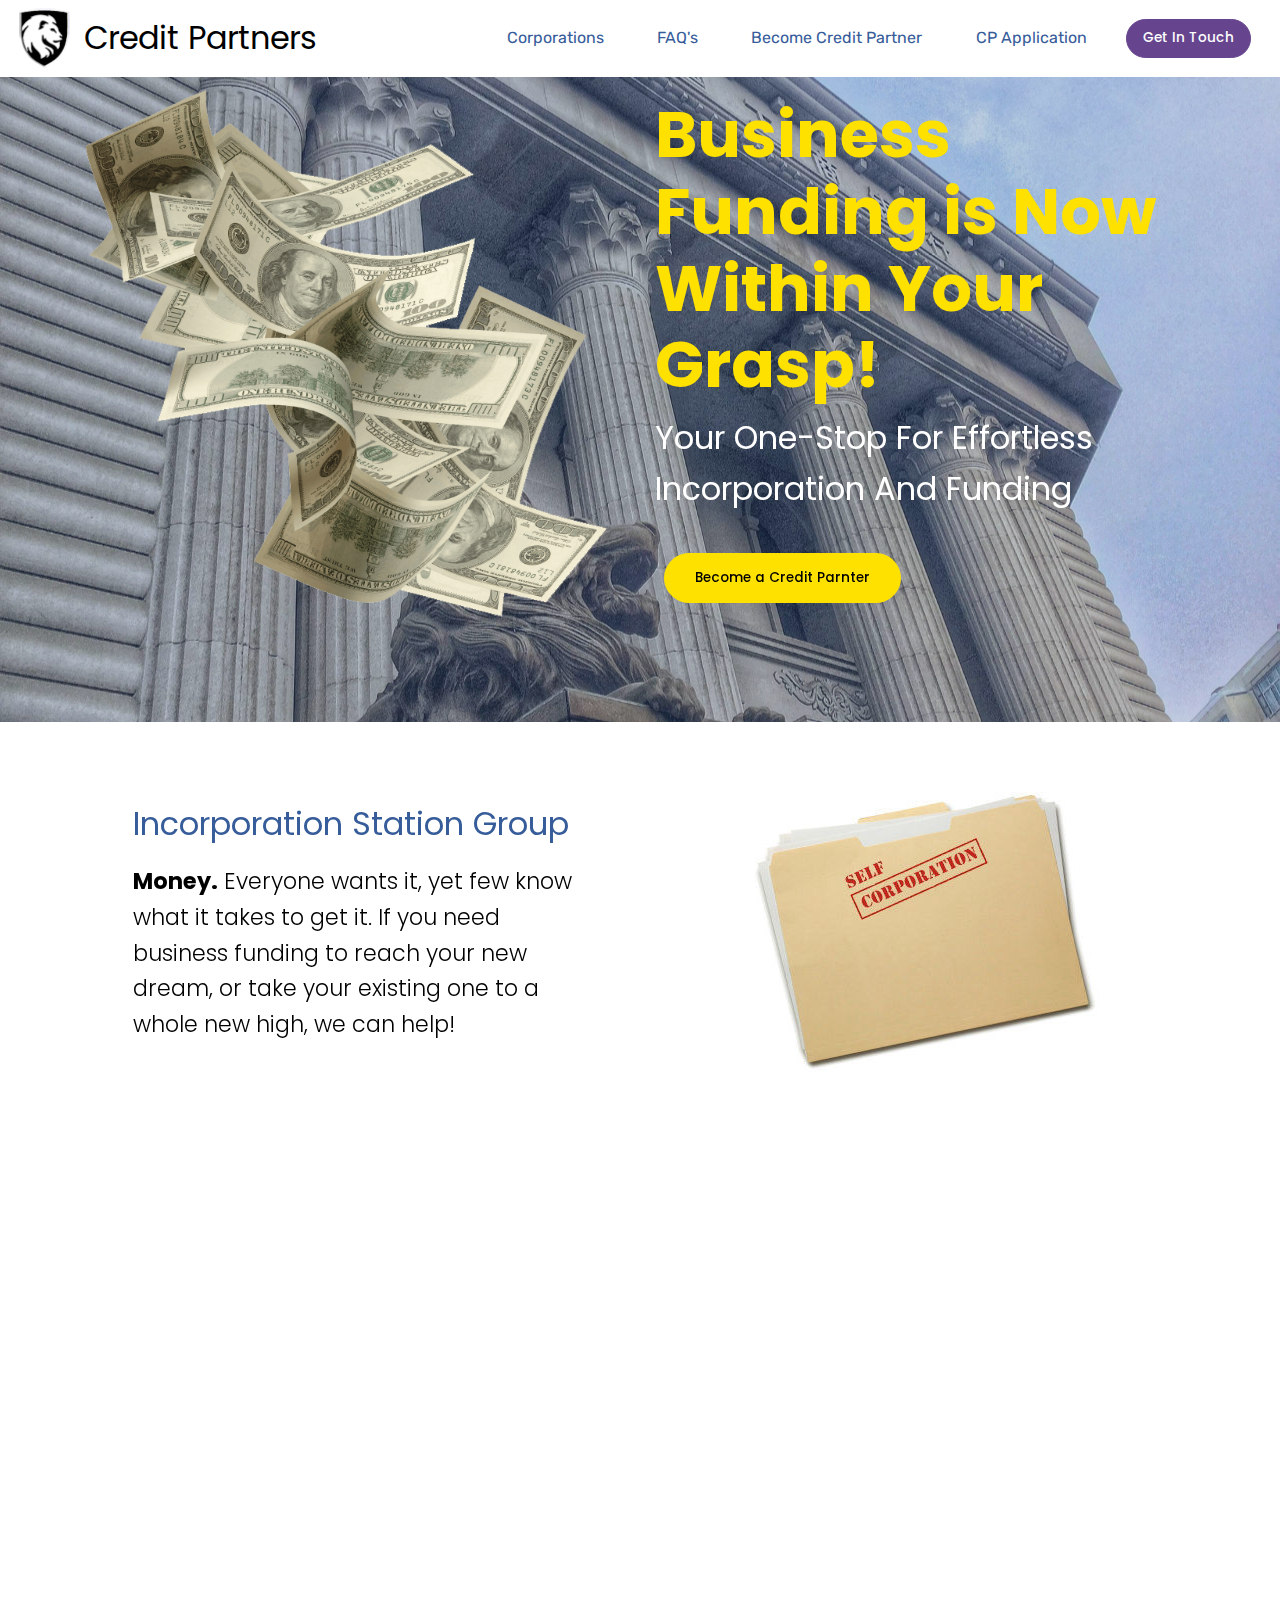
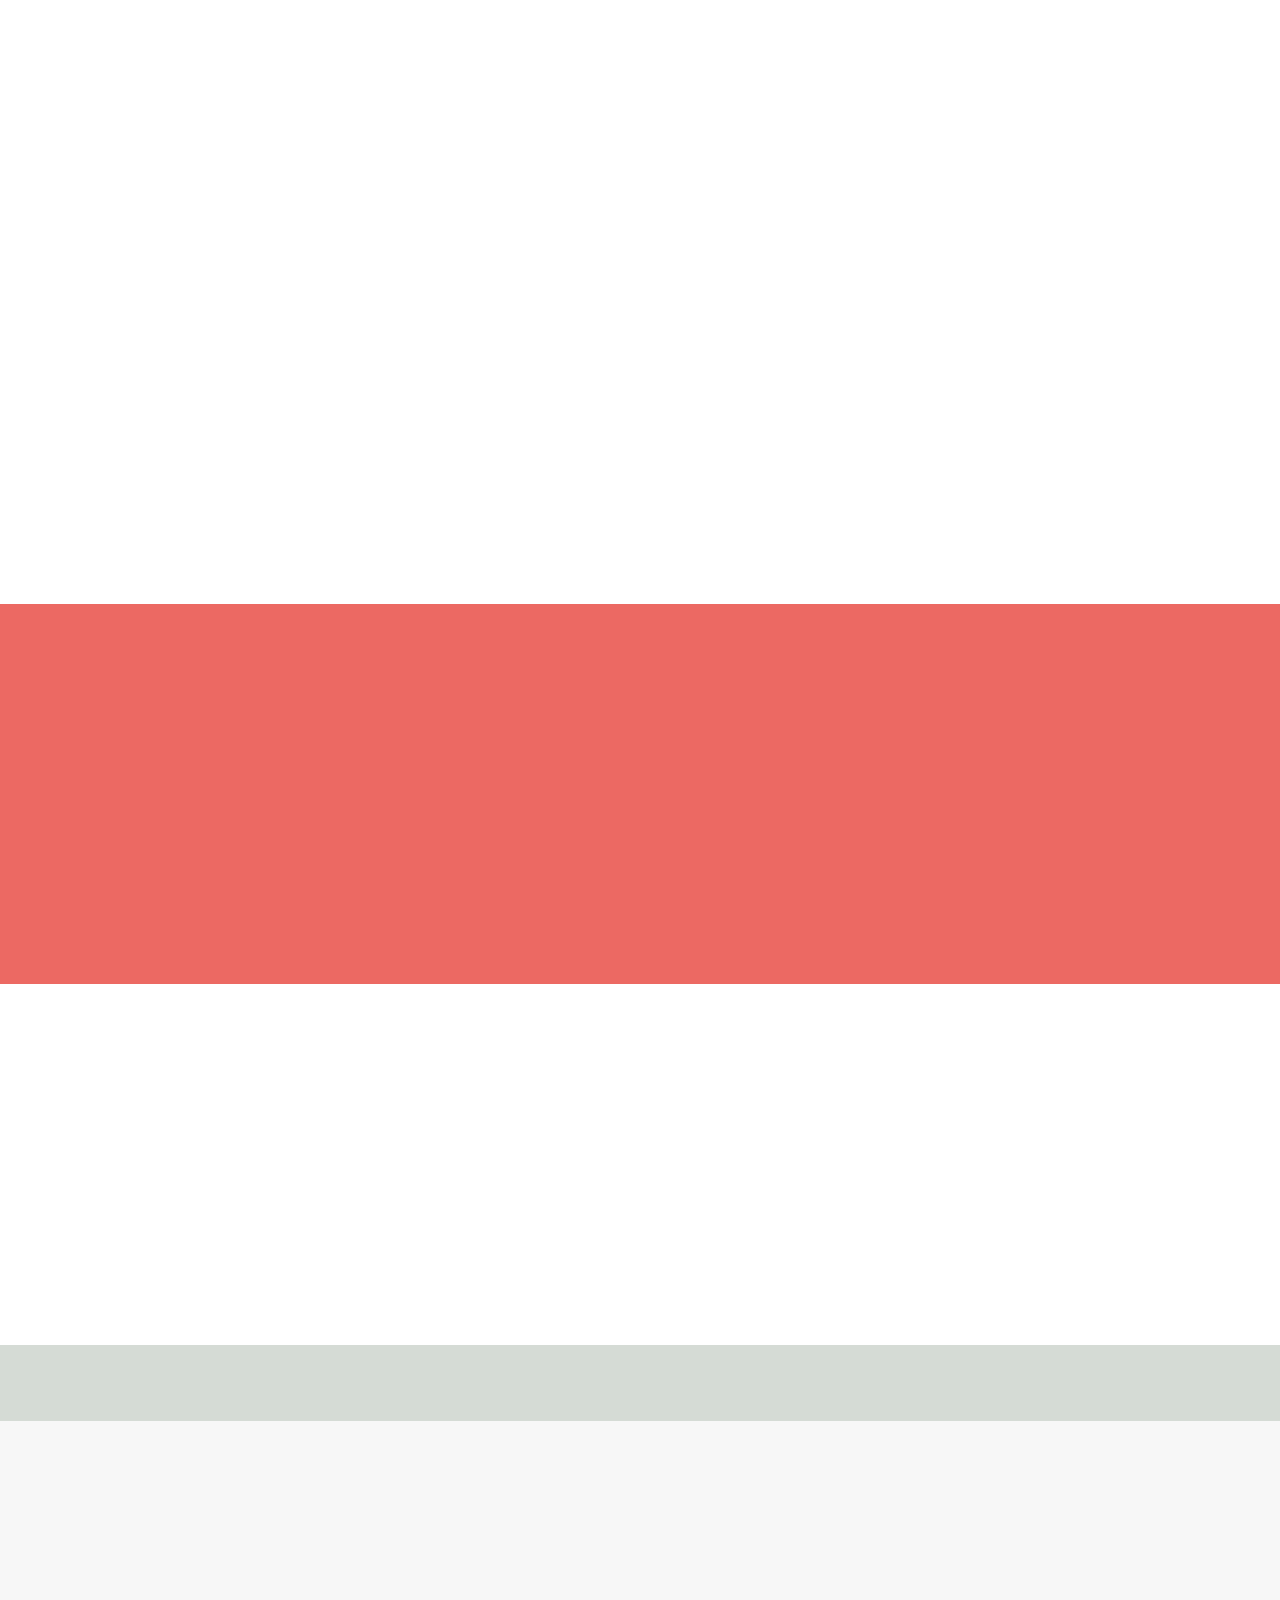
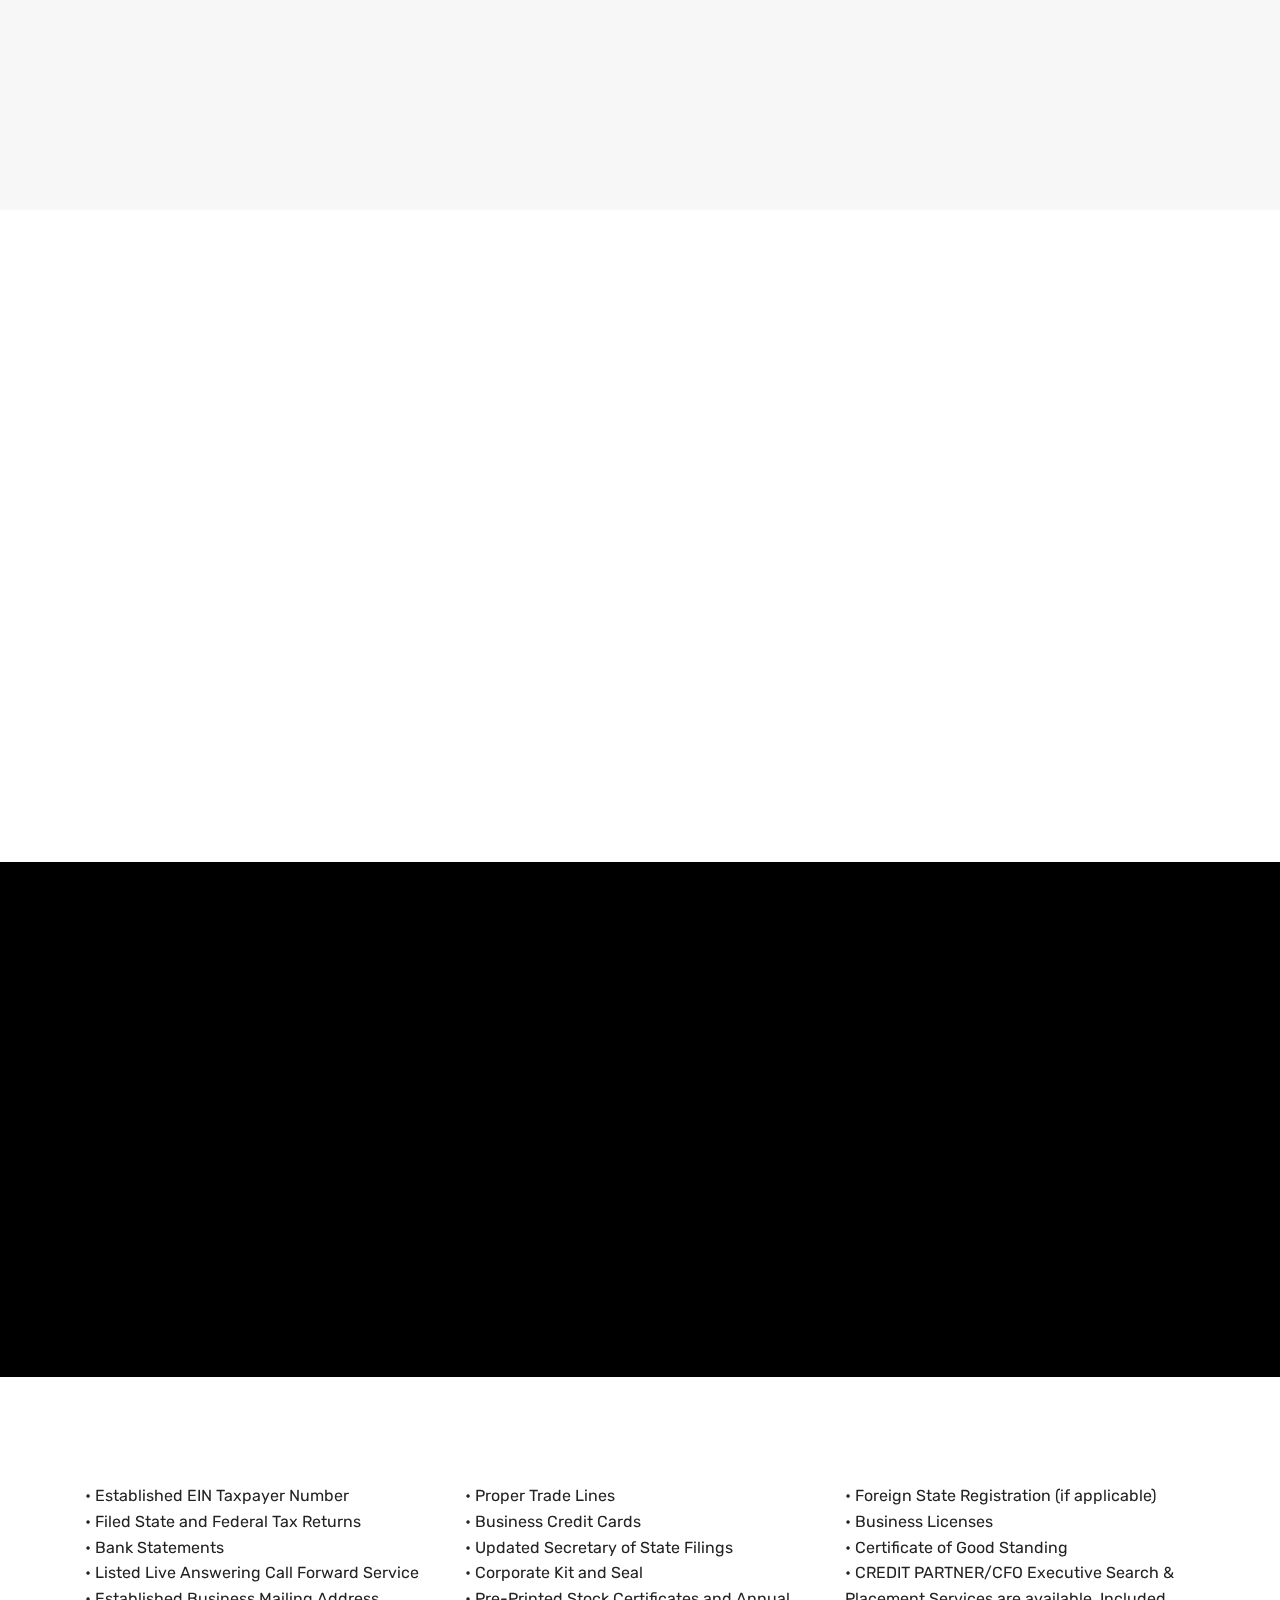
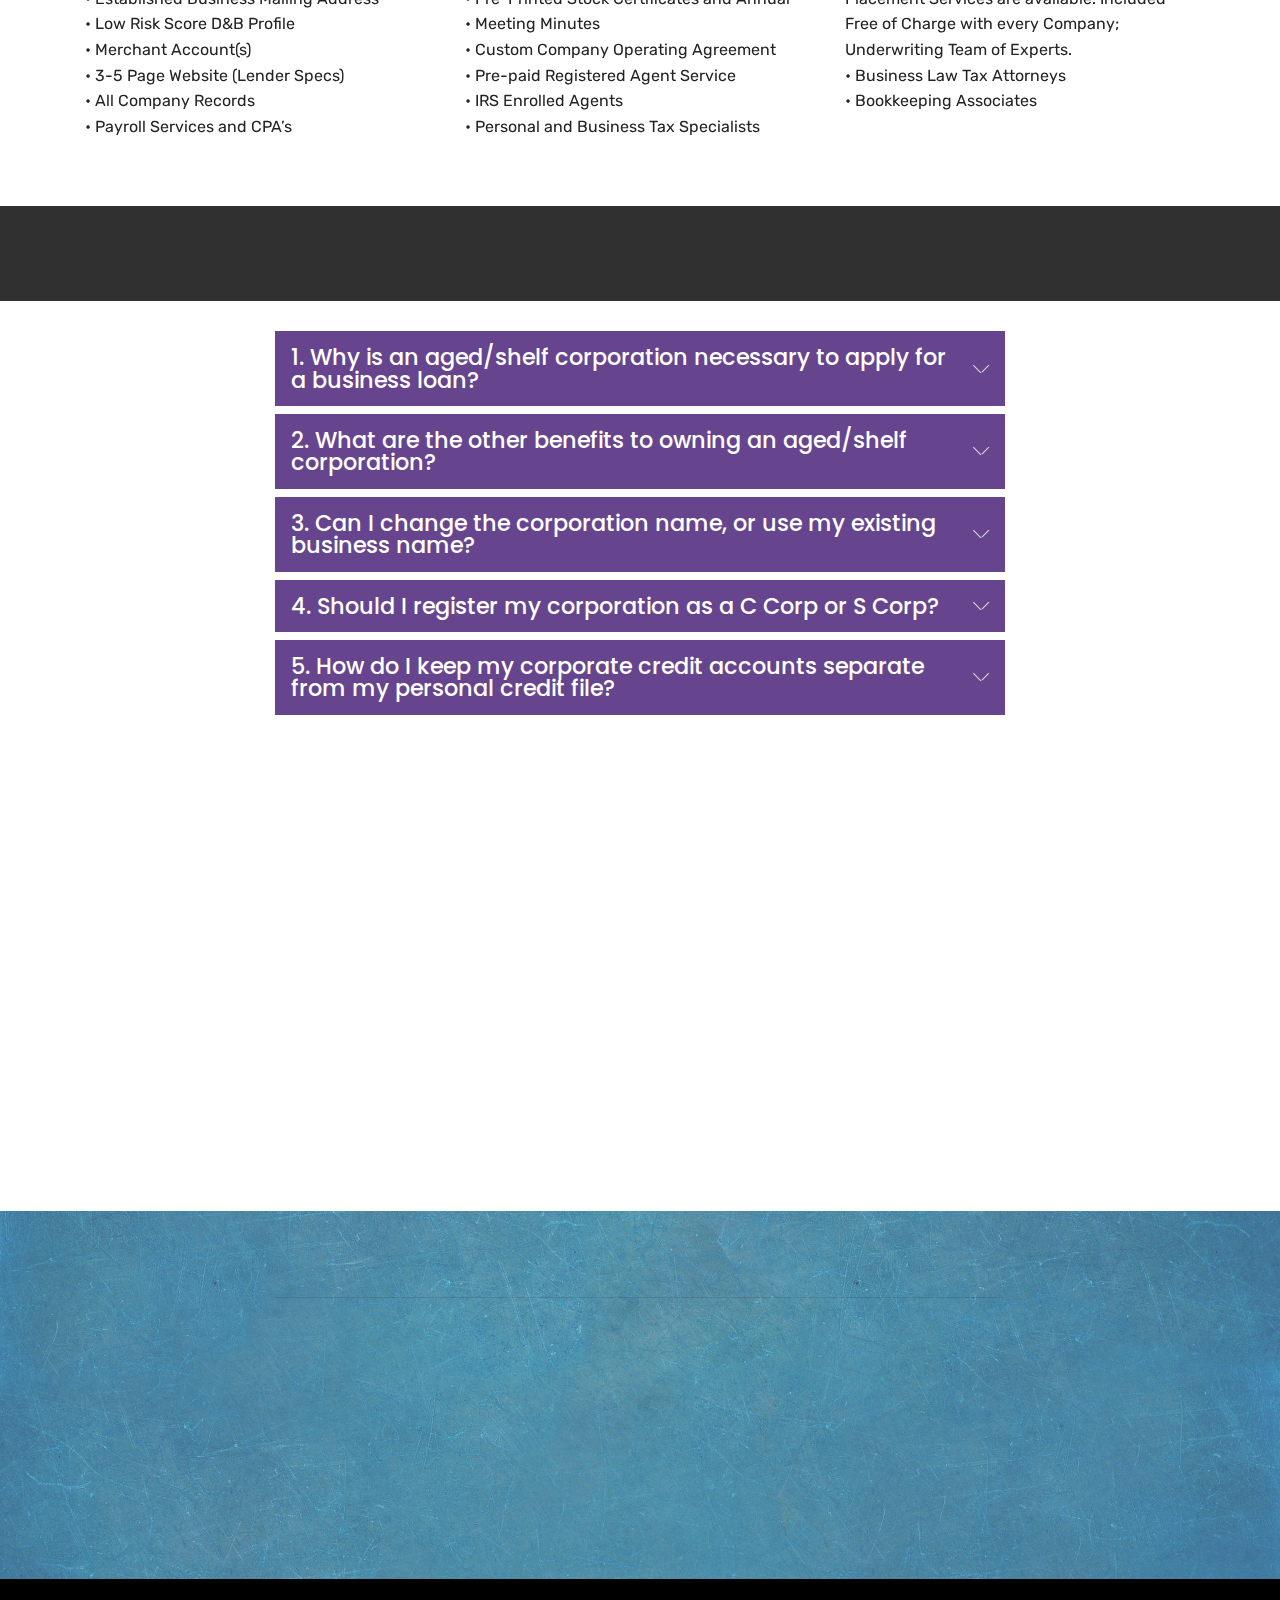
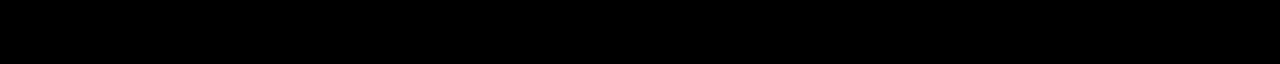
==== commit 50db2621: "create github pages" ====
--- a/index.html
+++ b/index.html
@@ -13,10 +13,10 @@
   <link rel="stylesheet" href="assets/icon54-v4/style.css">
   <link rel="stylesheet" href="assets/icon54-v2/style.css">
   <link rel="stylesheet" href="assets/web/assets/mobirise-icons/mobirise-icons.css">
-  <link rel="stylesheet" href="assets/soundcloud-plugin/style.css">
   <link rel="stylesheet" href="assets/bootstrap/css/bootstrap.min.css">
   <link rel="stylesheet" href="assets/bootstrap/css/bootstrap-grid.min.css">
   <link rel="stylesheet" href="assets/bootstrap/css/bootstrap-reboot.min.css">
+  <link rel="stylesheet" href="assets/soundcloud-plugin/style.css">
   <link rel="stylesheet" href="assets/animatecss/animate.min.css">
   <link rel="stylesheet" href="assets/formstyler/jquery.formstyler.css">
   <link rel="stylesheet" href="assets/formstyler/jquery.formstyler.theme.css">
@@ -165,6 +165,113 @@
     </div>
 </section>
 
+<section class="mbr-section content8 cid-rAVjYlMdpY" id="content15-2k">
+          
+    
+
+    <div class="container">
+        <div class="row">
+            <div class="col-md-12">
+                <div class="media-container-row">
+                    <div class="mbr-figure" style="width: 80%;">
+                        <img src="assets/images/shelfcompany-474x253.jpg" alt="" title="">  
+                    </div>
+                    <div class="media-content">
+                        <div class="mbr-section-text">
+                            <p class="mbr-text align-left mb-0 mbr-fonts-style mbr-black display-5">
+                               Our aged/shelf corporations are specifically manufactured and guaranteed to meet or exceed all lending requirements. If you need $150K or more for your business project we can help. Approvals in just 24-48 hours and funding within 5 days or less. <strong>Let our team of professionals handle the details from beginning to end.
+                            </strong></p>
+                        </div>
+                    </div>
+                </div>
+            </div>
+        </div>
+    </div>
+</section>
+
+<section class="features16 cid-rAVk6tJ41Y" id="features16-2l">
+
+    
+
+    
+    <div class="container">
+        <div class="row main align-items-center">
+            <div class="col-md-6 image-element ">
+                <div class="img-wrap">
+                    <img src="assets/images/01.jpg" alt="" title="">
+                </div>
+            </div>
+            <div class="col-md-6 text-element">
+                <div class="text-content">
+                    <h4 class="mbr-section-subtitle mbr-fonts-style mbr-black align-left display-5"><strong>Lorem Ipsum</strong> Dolor Sit Amet</h4>
+                    <h2 class="mbr-title pt-2 mbr-fonts-style align-left display-2">
+                        Tell About Your Product
+                    </h2>
+                    <div class="mbr-section-text">
+                        <p class="mbr-text pt-3 mbr-light mbr-fonts-style align-left display-7">
+                            Lorem ipsum dolor sit amet, consectetur adipisicing elit. Molestias, maxime. Minus, mollitia dolorem corrupti expedita. Consectetur doloremque mior sit amet</p>
+                    </div>
+                    <div class="mbr-section-btn pt-3 align-left">
+                        <a class="btn btn-md btn-info display-4" href="#">View More</a>
+                    </div>
+                </div>
+            </div>
+        </div>
+    </div>          
+</section>
+
+<section class="features1 cid-rAVk9e7ff2" id="features1-2m">
+
+    
+
+    
+    <div class="container">
+        <div class="row main align-items-center">
+            <div class="col-md-6 image-element ">
+                <div class="img-wrap">
+                    <img src="assets/images/background2.jpg">
+                </div>
+            </div>
+            <div class="col-md-6 text-element">
+                <div class="text-content">
+                    
+                    <h2 class="mbr-title pt-2 mbr-fonts-style align-center mbr-white display-2">Time To Shop</h2>
+                    <div class="mbr-section-text">
+                        <p class="mbr-text pt-3 mbr-light mbr-fonts-style align-center mbr-white display-7">
+                            Lorem ipsum dolor sit amet, consectetur adipisicing elit. Molestias, maxime. Minus, mollitia dolorem corrupti expedita. Consectetur doloremque mior sit amet</p>
+                    </div>
+                    <div class="mbr-section-btn pt-3 align-center">
+                         <a class="btn btn-md btn-white display-4" href="#">Shop Now</a>
+                    </div>
+                </div>
+            </div>
+        </div>
+    </div>          
+</section>
+
+<section class="mbr-section content8 cid-rAVjFIlOUQ" id="content8-2j">
+          
+    
+
+    <div class="container">
+        <div class="row">
+            <div class="col-md-12">
+                <div class="media-container-row">
+                    <div class="media-content">
+                        <div class="mbr-section-text">
+                            <p class="mbr-text align-left mb-0 mbr-fonts-style mbr-black display-2"><strong>What is a Paid Credit Partner and How Do You Become One?<br></strong><br>BECOME A CREDIT PARTNER
+<br>RISK FREE HIGH PROFIT POTENTIAL!<br></p>
+                        </div>
+                    </div>
+                    <div class="mbr-figure" style="width: 55%;">
+                        <img src="assets/images/mbr-938x563.jpg" alt="" title="">  
+                    </div>
+                </div>
+            </div>
+        </div>
+    </div>
+</section>
+
 <section class="cid-rsz4ZlIPN6 mbr-parallax-background" id="info3-x">
 
     
@@ -439,7 +546,7 @@
         <div class="row">
             <div class="col-lg-8 mx-auto mbr-form" data-form-type="formoid">
 <!--Formbuilder Form-->
-<form action="https://mobirise.com/" method="POST" class="mbr-form form-with-styler" data-form-title="Contact Form Pg1"><input type="hidden" name="email" data-form-email="true" value="7jOKRcJrLaEuNb0ADDsyPs1AAE1yylL6Yf5D60i4TGaBJPWClk30nkoDL3HsOHjGzLWHVWe7alnZbZ8AhkMnxe8sUbeSxrfhpUxjZqrh+Vb83oQf/Dp42Gg7elDqBNig.RjFc2SO/vedVmL82v/gxzF0VrqNVPM8WeaVzUjWSEKQjScshCJrA+prAL62L483jKuz9FMPr3N3wGWutv/I0ZwyqZBvTRyq4H0HTE4kNdT3iFjBc8LZd3Q9jKaDJ8+X3">
+<form action="https://mobirise.com/" method="POST" class="mbr-form form-with-styler" data-form-title="Contact Form Pg1"><input type="hidden" name="email" data-form-email="true" value="F9s2CGUfppi7wG+DDuFsGQGa+BOjtGq5EaELwh4ua9wIXjl+U9oVpeWGXdGaaIGhVhhpc3n5sDrbTIWe8aiwKmEkdhZVBqvvwcbRADkQLbZDSUGTgMGYxKgeVKdwWCxu.GvZahkEcewc5h+m6LJsE6xvRnvW8YjvvHP+zGiIsuvbchfZcTy/+JzhNaHgFfgboAz9dH7po5BMXVc8RKPWxLDtzlCuD069IXnsGjodghnYOx6E24Z1lfvlgLJi1Hp1U">
 <div class="form-row">
 <div hidden="hidden" data-form-alert="" class="alert alert-success col-12">Thank you for filling out the form. We will be in contact shortly.</div>
 <div hidden="hidden" data-form-alert-danger="" class="alert alert-danger col-12">Oops...! some problem!</div>
--- a/assets/mobirise/css/mbr-additional.css
+++ b/assets/mobirise/css/mbr-additional.css
@@ -961,6 +961,115 @@
   text-align: left;
   color: #232323;
 }
+.cid-rAVjYlMdpY {
+  padding-top: 60px;
+  padding-bottom: 60px;
+  background-color: #ffffff;
+}
+@media (min-width: 992px) {
+  .cid-rAVjYlMdpY .mbr-figure {
+    padding-right: 2rem;
+  }
+}
+@media (max-width: 992px) {
+  .cid-rAVjYlMdpY .mbr-figure {
+    padding-top: 1rem;
+  }
+}
+.cid-rAVk6tJ41Y {
+  padding-top: 30px;
+  padding-bottom: 45px;
+  background-color: #ffffff;
+}
+.cid-rAVk6tJ41Y .row-element,
+.cid-rAVk6tJ41Y .image-element {
+  padding: 0;
+}
+.cid-rAVk6tJ41Y .image-element {
+  display: flex;
+  -webkit-justify-content: center;
+  justify-content: center;
+}
+.cid-rAVk6tJ41Y .image-element img {
+  width: 100%;
+  height: 100%;
+  object-fit: cover;
+  object-position: center center;
+}
+.cid-rAVk6tJ41Y .text-content {
+  padding: 3rem;
+}
+@media (max-width: 767px) {
+  .cid-rAVk6tJ41Y .text-content {
+    padding: 2rem 1rem;
+  }
+  .cid-rAVk6tJ41Y .mbr-title,
+  .cid-rAVk6tJ41Y .mbr-text,
+  .cid-rAVk6tJ41Y .mbr-section-btn {
+    text-align: center !important;
+  }
+}
+.cid-rAVk6tJ41Y .mbr-text,
+.cid-rAVk6tJ41Y .mbr-section-btn {
+  color: #767676;
+}
+.cid-rAVk6tJ41Y .mbr-title {
+  color: #e96188;
+}
+.cid-rAVk9e7ff2 {
+  padding-top: 0px;
+  padding-bottom: 0px;
+  background-color: #ec6963;
+}
+.cid-rAVk9e7ff2 .row-element,
+.cid-rAVk9e7ff2 .image-element {
+  padding: 0;
+}
+.cid-rAVk9e7ff2 .image-element {
+  display: flex;
+  -webkit-justify-content: center;
+  justify-content: center;
+}
+.cid-rAVk9e7ff2 .image-element img {
+  width: 100%;
+  height: 100%;
+  object-fit: cover;
+  object-position: center center;
+}
+.cid-rAVk9e7ff2 .text-content {
+  padding: 3rem;
+}
+.cid-rAVk9e7ff2 .mbr-section-subtitle {
+  color: #b2ccd2;
+}
+@media (max-width: 767px) {
+  .cid-rAVk9e7ff2 .text-content {
+    padding: 2rem 1rem;
+  }
+  .cid-rAVk9e7ff2 .mbr-title,
+  .cid-rAVk9e7ff2 .mbr-text,
+  .cid-rAVk9e7ff2 .mbr-section-btn {
+    text-align: center !important;
+  }
+}
+.cid-rAVjFIlOUQ {
+  padding-top: 60px;
+  padding-bottom: 45px;
+  background-color: #ffffff;
+}
+@media (min-width: 992px) {
+  .cid-rAVjFIlOUQ .mbr-figure {
+    padding-left: 2rem;
+  }
+}
+@media (max-width: 992px) {
+  .cid-rAVjFIlOUQ .mbr-figure {
+    padding-top: 1rem;
+  }
+}
+.cid-rAVjFIlOUQ .mbr-text {
+  color: #232323;
+}
 .cid-rsz4ZlIPN6 {
   padding-top: 15px;
   padding-bottom: 15px;
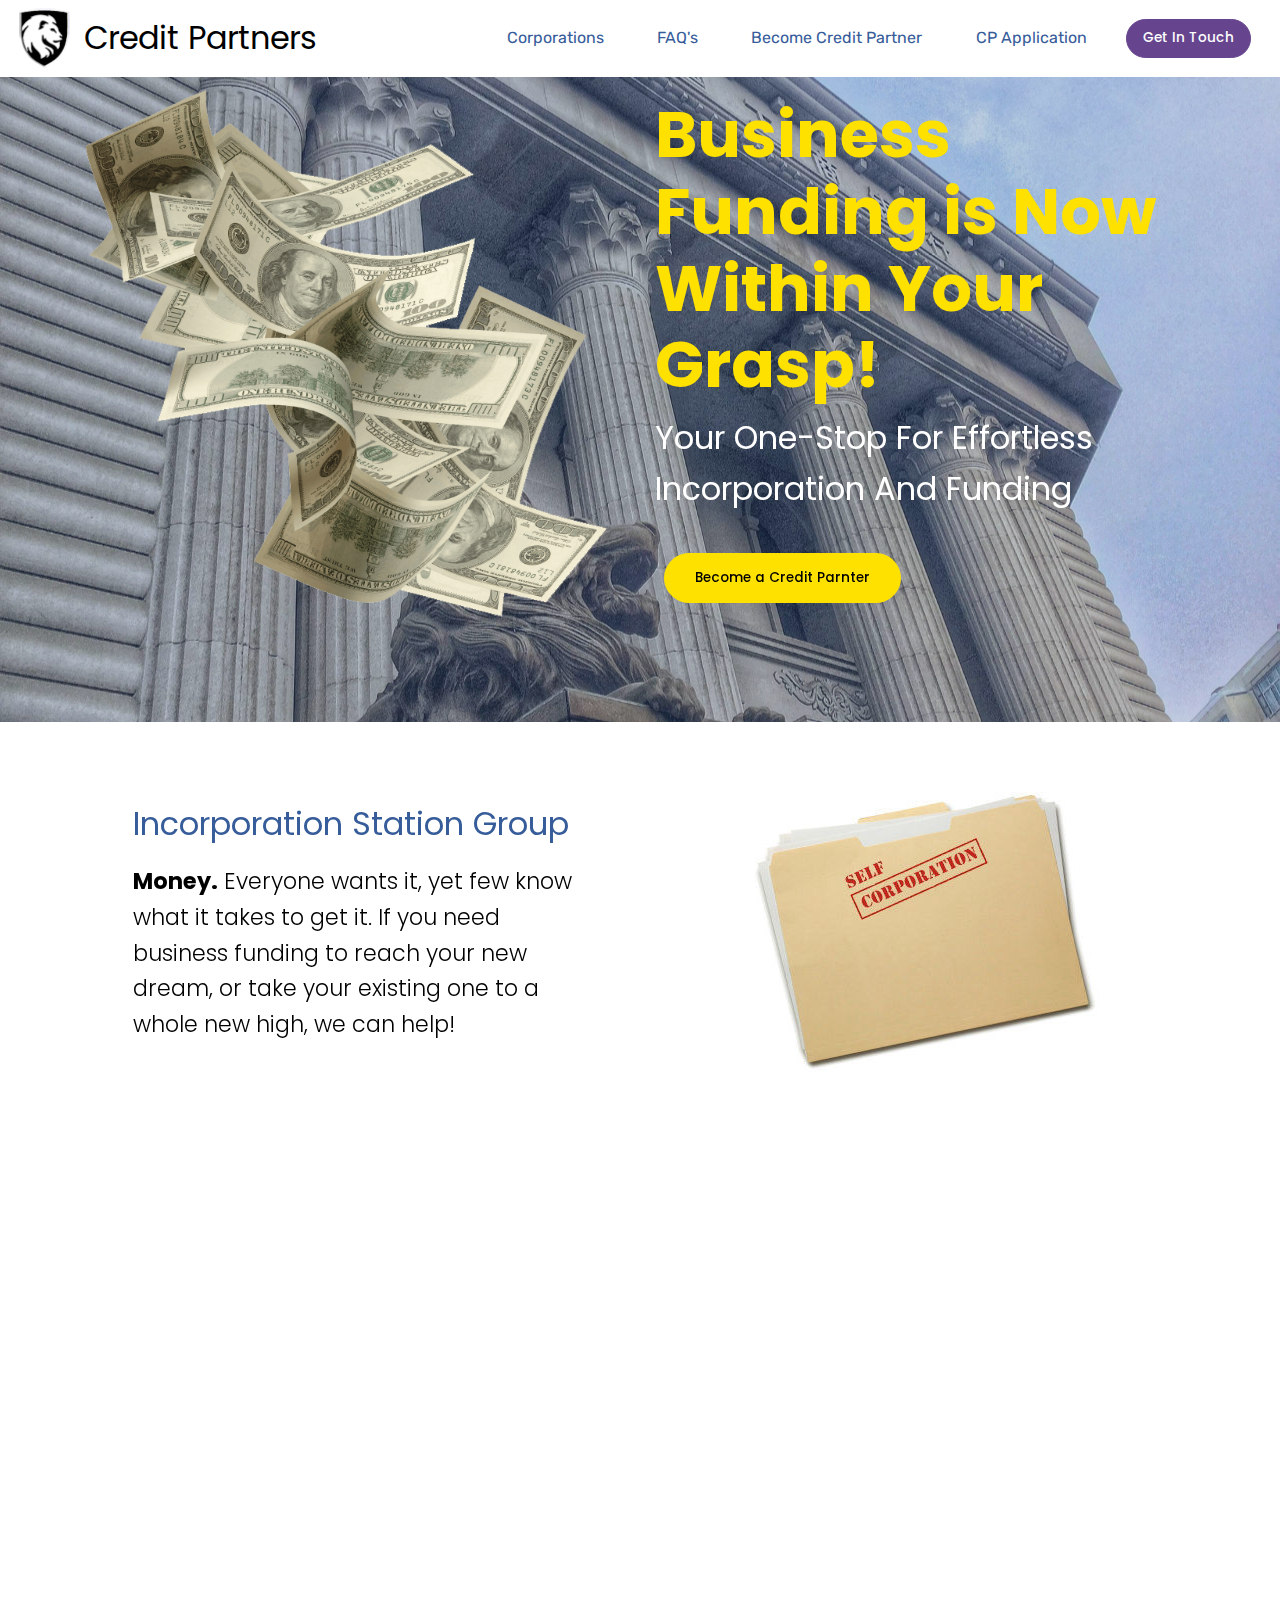
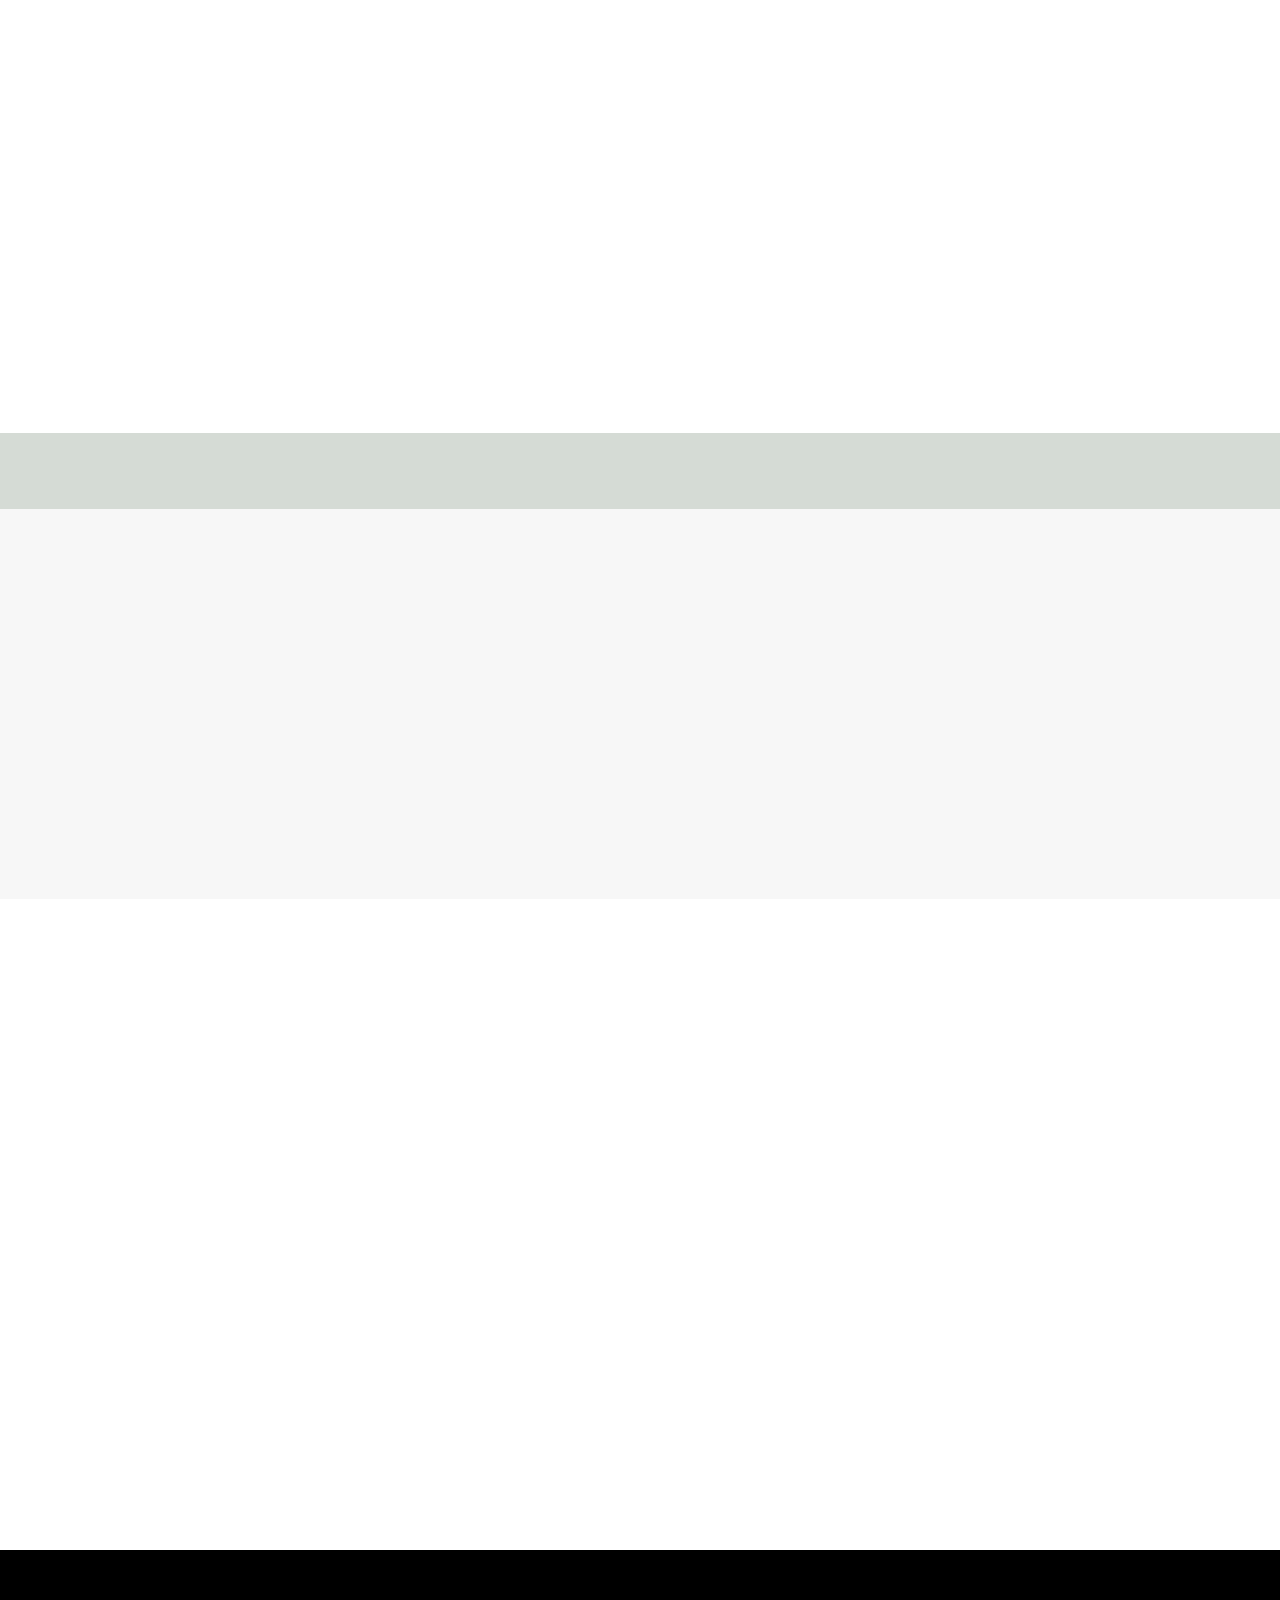
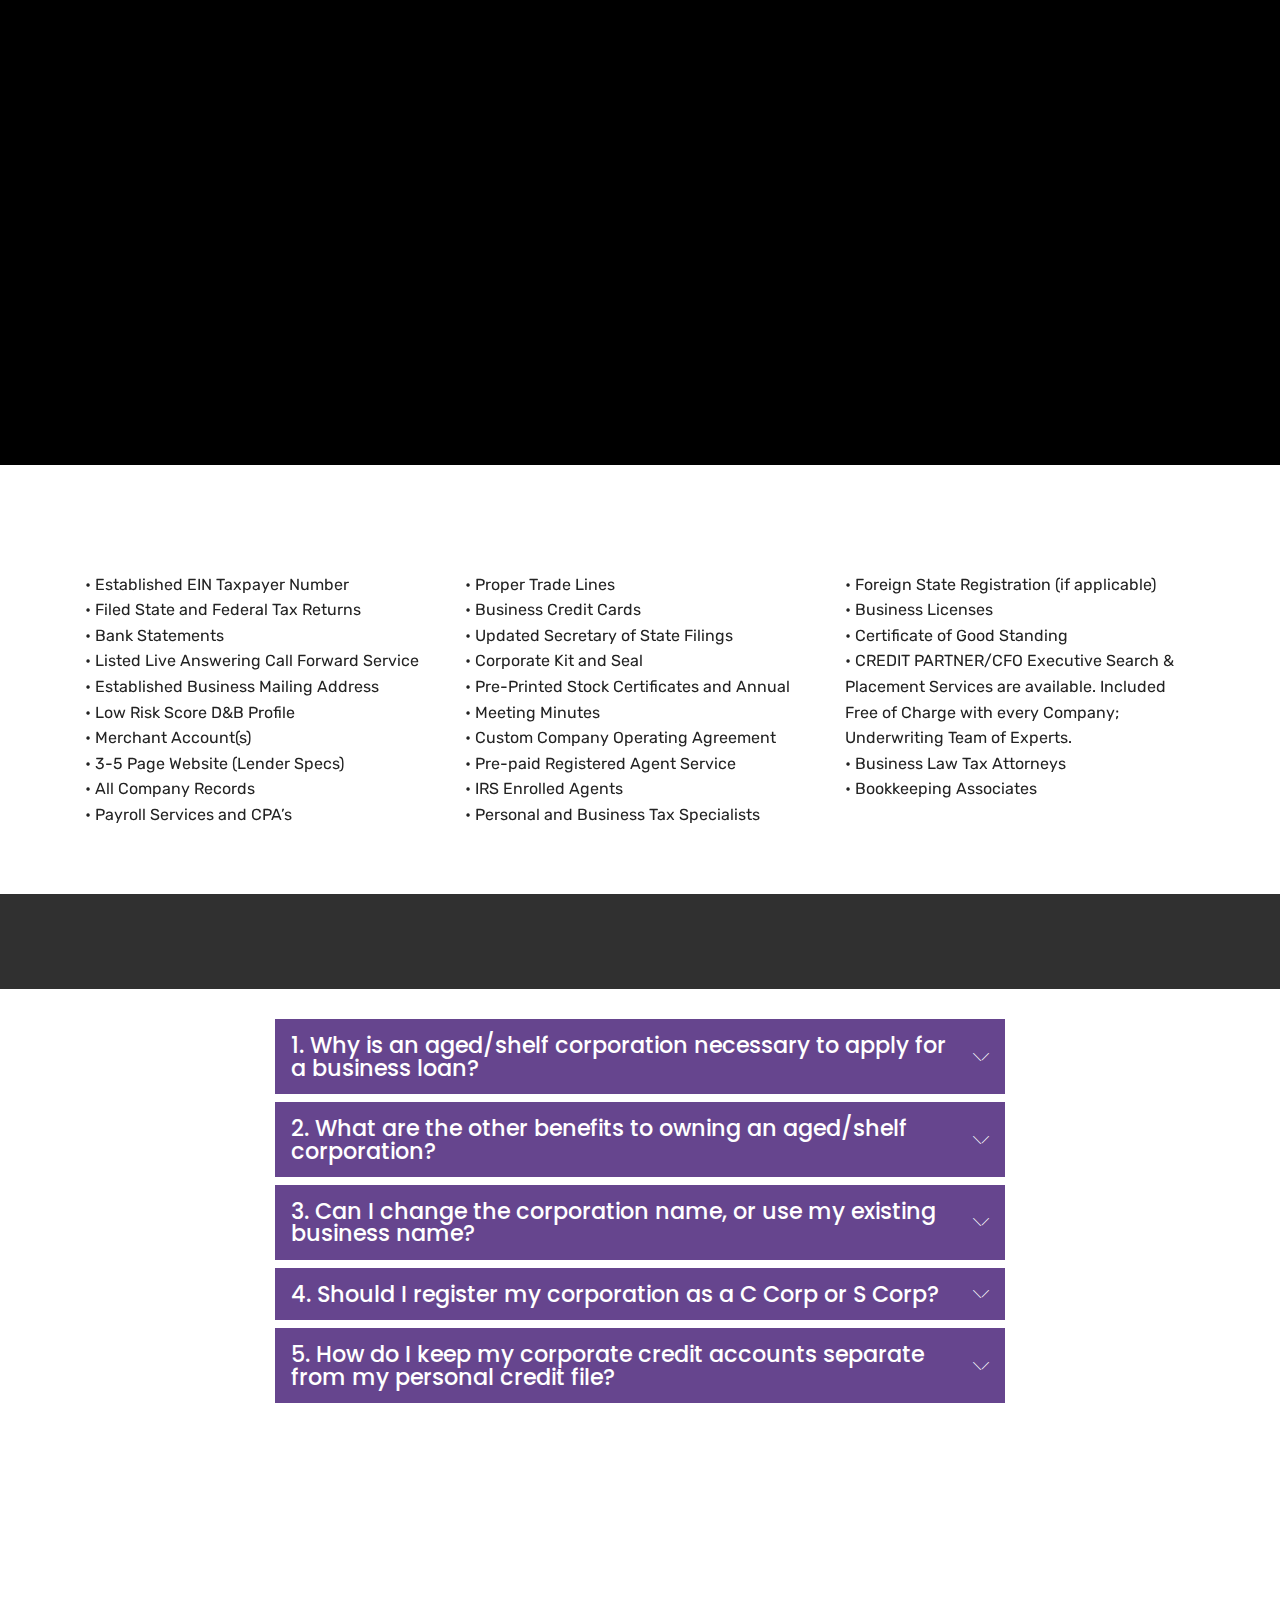
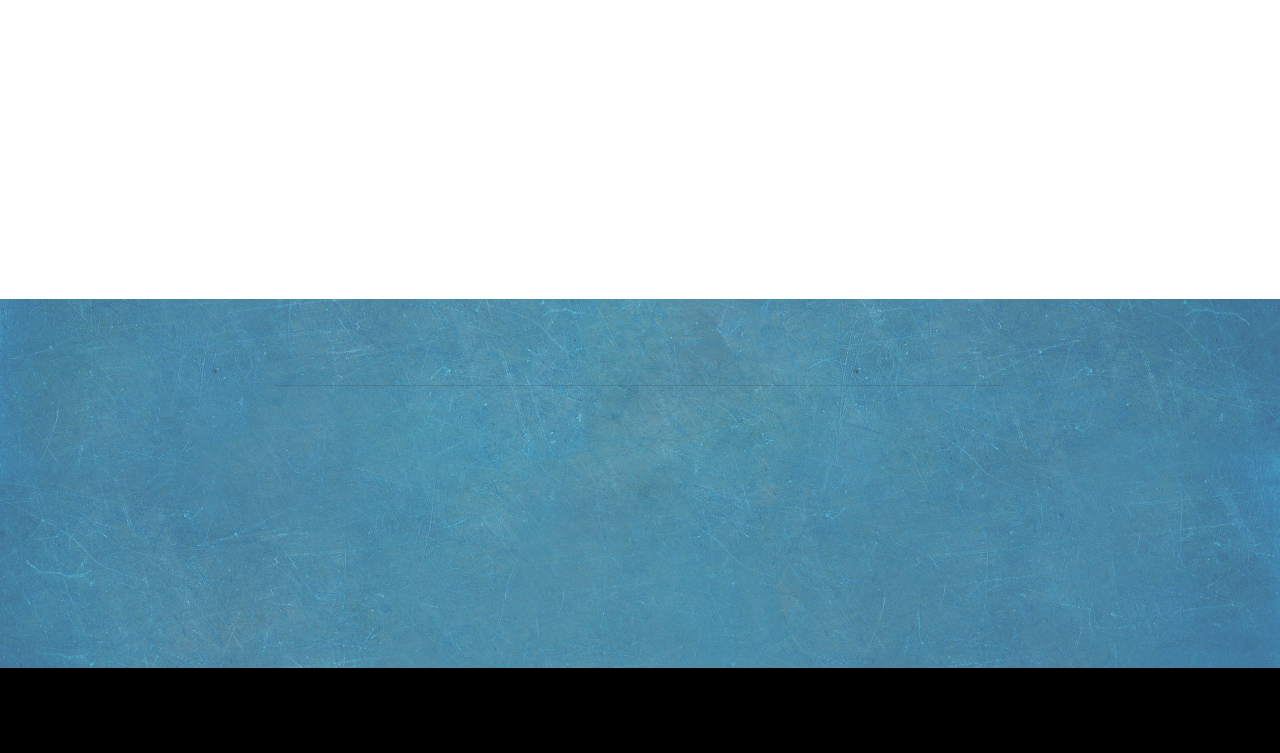
==== commit 766ec4ba: "create github pages" ====
--- a/index.html
+++ b/index.html
@@ -173,7 +173,7 @@
         <div class="row">
             <div class="col-md-12">
                 <div class="media-container-row">
-                    <div class="mbr-figure" style="width: 80%;">
+                    <div class="mbr-figure" style="width: 55%;">
                         <img src="assets/images/shelfcompany-474x253.jpg" alt="" title="">  
                     </div>
                     <div class="media-content">
@@ -189,66 +189,6 @@
     </div>
 </section>
 
-<section class="features16 cid-rAVk6tJ41Y" id="features16-2l">
-
-    
-
-    
-    <div class="container">
-        <div class="row main align-items-center">
-            <div class="col-md-6 image-element ">
-                <div class="img-wrap">
-                    <img src="assets/images/01.jpg" alt="" title="">
-                </div>
-            </div>
-            <div class="col-md-6 text-element">
-                <div class="text-content">
-                    <h4 class="mbr-section-subtitle mbr-fonts-style mbr-black align-left display-5"><strong>Lorem Ipsum</strong> Dolor Sit Amet</h4>
-                    <h2 class="mbr-title pt-2 mbr-fonts-style align-left display-2">
-                        Tell About Your Product
-                    </h2>
-                    <div class="mbr-section-text">
-                        <p class="mbr-text pt-3 mbr-light mbr-fonts-style align-left display-7">
-                            Lorem ipsum dolor sit amet, consectetur adipisicing elit. Molestias, maxime. Minus, mollitia dolorem corrupti expedita. Consectetur doloremque mior sit amet</p>
-                    </div>
-                    <div class="mbr-section-btn pt-3 align-left">
-                        <a class="btn btn-md btn-info display-4" href="#">View More</a>
-                    </div>
-                </div>
-            </div>
-        </div>
-    </div>          
-</section>
-
-<section class="features1 cid-rAVk9e7ff2" id="features1-2m">
-
-    
-
-    
-    <div class="container">
-        <div class="row main align-items-center">
-            <div class="col-md-6 image-element ">
-                <div class="img-wrap">
-                    <img src="assets/images/background2.jpg">
-                </div>
-            </div>
-            <div class="col-md-6 text-element">
-                <div class="text-content">
-                    
-                    <h2 class="mbr-title pt-2 mbr-fonts-style align-center mbr-white display-2">Time To Shop</h2>
-                    <div class="mbr-section-text">
-                        <p class="mbr-text pt-3 mbr-light mbr-fonts-style align-center mbr-white display-7">
-                            Lorem ipsum dolor sit amet, consectetur adipisicing elit. Molestias, maxime. Minus, mollitia dolorem corrupti expedita. Consectetur doloremque mior sit amet</p>
-                    </div>
-                    <div class="mbr-section-btn pt-3 align-center">
-                         <a class="btn btn-md btn-white display-4" href="#">Shop Now</a>
-                    </div>
-                </div>
-            </div>
-        </div>
-    </div>          
-</section>
-
 <section class="mbr-section content8 cid-rAVjFIlOUQ" id="content8-2j">
           
     
@@ -259,12 +199,11 @@
                 <div class="media-container-row">
                     <div class="media-content">
                         <div class="mbr-section-text">
-                            <p class="mbr-text align-left mb-0 mbr-fonts-style mbr-black display-2"><strong>What is a Paid Credit Partner and How Do You Become One?<br></strong><br>BECOME A CREDIT PARTNER
-<br>RISK FREE HIGH PROFIT POTENTIAL!<br></p>
+                            <p class="mbr-text align-left mb-0 mbr-fonts-style mbr-black display-5">Our aged/shelf corporations are specifically manufactured and guaranteed to meet or exceed all lending requirements. If you need $150K or more for your business project we can help. Approvals in just 24-48 hours and funding within 5 days or less.&nbsp;<strong>Let our team of professionals handle the details from beginning to end.</strong><br></p>
                         </div>
                     </div>
                     <div class="mbr-figure" style="width: 55%;">
-                        <img src="assets/images/mbr-938x563.jpg" alt="" title="">  
+                        <img src="assets/images/shelfcompany-474x253.jpg" alt="" title="">  
                     </div>
                 </div>
             </div>
@@ -546,7 +485,7 @@
         <div class="row">
             <div class="col-lg-8 mx-auto mbr-form" data-form-type="formoid">
 <!--Formbuilder Form-->
-<form action="https://mobirise.com/" method="POST" class="mbr-form form-with-styler" data-form-title="Contact Form Pg1"><input type="hidden" name="email" data-form-email="true" value="F9s2CGUfppi7wG+DDuFsGQGa+BOjtGq5EaELwh4ua9wIXjl+U9oVpeWGXdGaaIGhVhhpc3n5sDrbTIWe8aiwKmEkdhZVBqvvwcbRADkQLbZDSUGTgMGYxKgeVKdwWCxu.GvZahkEcewc5h+m6LJsE6xvRnvW8YjvvHP+zGiIsuvbchfZcTy/+JzhNaHgFfgboAz9dH7po5BMXVc8RKPWxLDtzlCuD069IXnsGjodghnYOx6E24Z1lfvlgLJi1Hp1U">
+<form action="https://mobirise.com/" method="POST" class="mbr-form form-with-styler" data-form-title="Contact Form Pg1"><input type="hidden" name="email" data-form-email="true" value="f0LP1y2ERzVCZd9Bohuye/AJgRR8Au1ttjqWJTBk3MrUyycvS8s43g7Iwsiwsy0kT+TGEmvHIrUnBbP9kCv4wRmdDEbA7Gj1KeUWAhH8Hr2lr7/hsIX2eymytBhtRVEZ.iO3PjaYwcgr47MUSCEV5QJi/Sn2Eot7lIZjtB1rQ/z2zNi4UXvO0KI2khp61hQ1p5UtgoyE2npsKEijR2CVpPA2F9/vA1L1PJ85uUUvuMO1oK3j+nmAU5GCAT0ljrqj5">
 <div class="form-row">
 <div hidden="hidden" data-form-alert="" class="alert alert-success col-12">Thank you for filling out the form. We will be in contact shortly.</div>
 <div hidden="hidden" data-form-alert-danger="" class="alert alert-danger col-12">Oops...! some problem!</div>
--- a/assets/mobirise/css/mbr-additional.css
+++ b/assets/mobirise/css/mbr-additional.css
@@ -976,82 +976,6 @@
     padding-top: 1rem;
   }
 }
-.cid-rAVk6tJ41Y {
-  padding-top: 30px;
-  padding-bottom: 45px;
-  background-color: #ffffff;
-}
-.cid-rAVk6tJ41Y .row-element,
-.cid-rAVk6tJ41Y .image-element {
-  padding: 0;
-}
-.cid-rAVk6tJ41Y .image-element {
-  display: flex;
-  -webkit-justify-content: center;
-  justify-content: center;
-}
-.cid-rAVk6tJ41Y .image-element img {
-  width: 100%;
-  height: 100%;
-  object-fit: cover;
-  object-position: center center;
-}
-.cid-rAVk6tJ41Y .text-content {
-  padding: 3rem;
-}
-@media (max-width: 767px) {
-  .cid-rAVk6tJ41Y .text-content {
-    padding: 2rem 1rem;
-  }
-  .cid-rAVk6tJ41Y .mbr-title,
-  .cid-rAVk6tJ41Y .mbr-text,
-  .cid-rAVk6tJ41Y .mbr-section-btn {
-    text-align: center !important;
-  }
-}
-.cid-rAVk6tJ41Y .mbr-text,
-.cid-rAVk6tJ41Y .mbr-section-btn {
-  color: #767676;
-}
-.cid-rAVk6tJ41Y .mbr-title {
-  color: #e96188;
-}
-.cid-rAVk9e7ff2 {
-  padding-top: 0px;
-  padding-bottom: 0px;
-  background-color: #ec6963;
-}
-.cid-rAVk9e7ff2 .row-element,
-.cid-rAVk9e7ff2 .image-element {
-  padding: 0;
-}
-.cid-rAVk9e7ff2 .image-element {
-  display: flex;
-  -webkit-justify-content: center;
-  justify-content: center;
-}
-.cid-rAVk9e7ff2 .image-element img {
-  width: 100%;
-  height: 100%;
-  object-fit: cover;
-  object-position: center center;
-}
-.cid-rAVk9e7ff2 .text-content {
-  padding: 3rem;
-}
-.cid-rAVk9e7ff2 .mbr-section-subtitle {
-  color: #b2ccd2;
-}
-@media (max-width: 767px) {
-  .cid-rAVk9e7ff2 .text-content {
-    padding: 2rem 1rem;
-  }
-  .cid-rAVk9e7ff2 .mbr-title,
-  .cid-rAVk9e7ff2 .mbr-text,
-  .cid-rAVk9e7ff2 .mbr-section-btn {
-    text-align: center !important;
-  }
-}
 .cid-rAVjFIlOUQ {
   padding-top: 60px;
   padding-bottom: 45px;
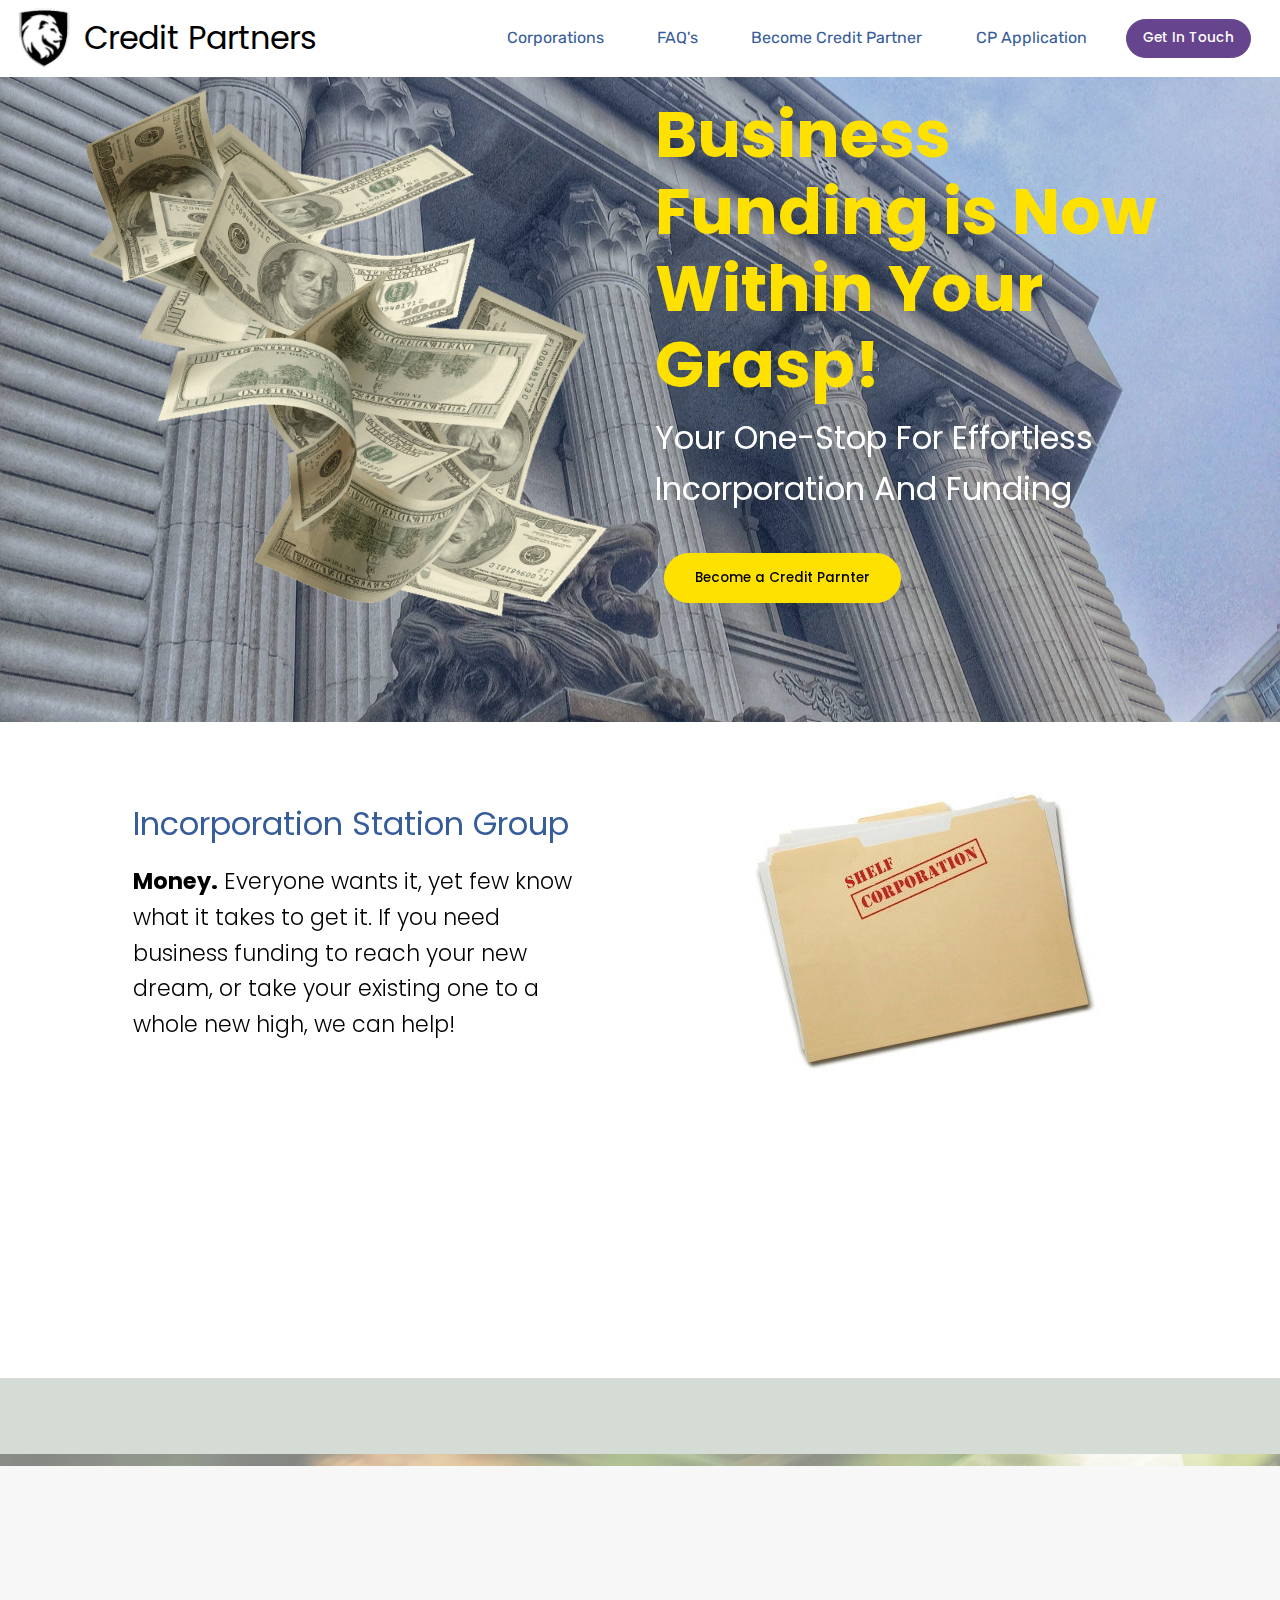
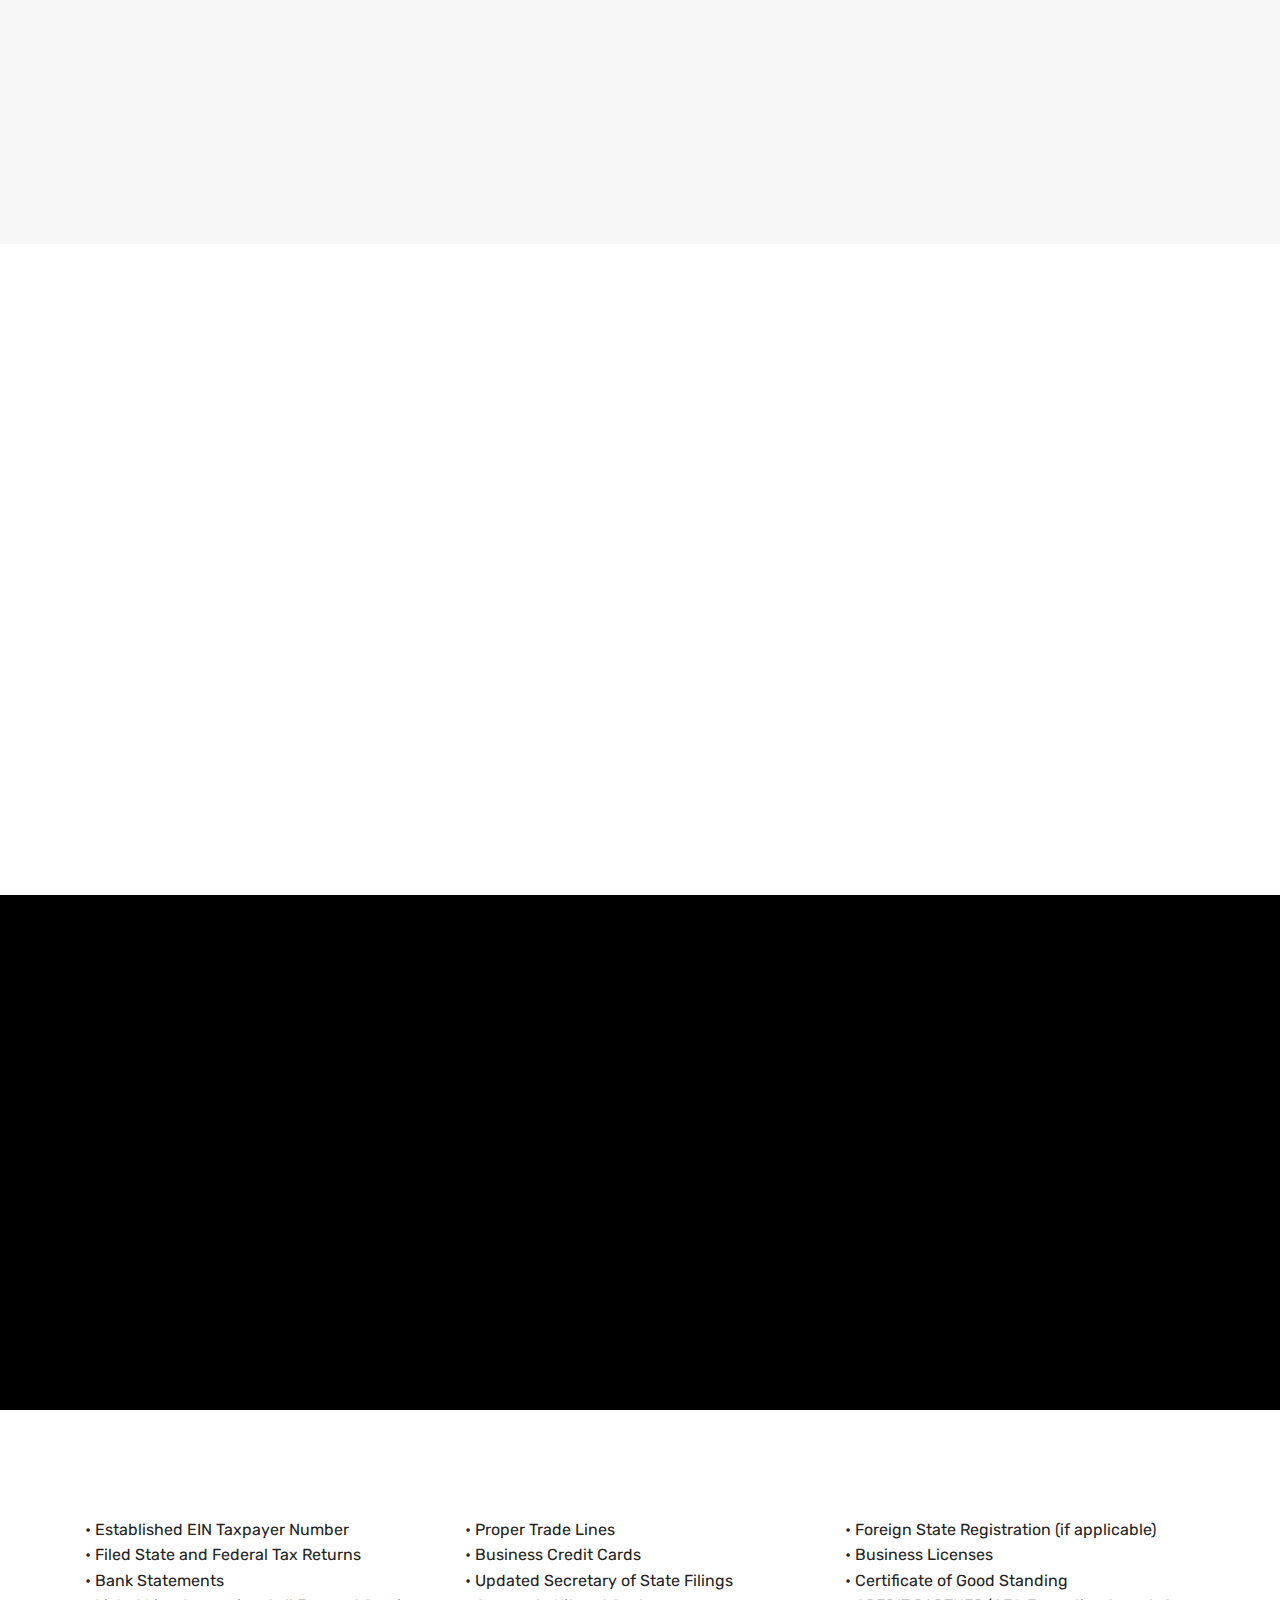
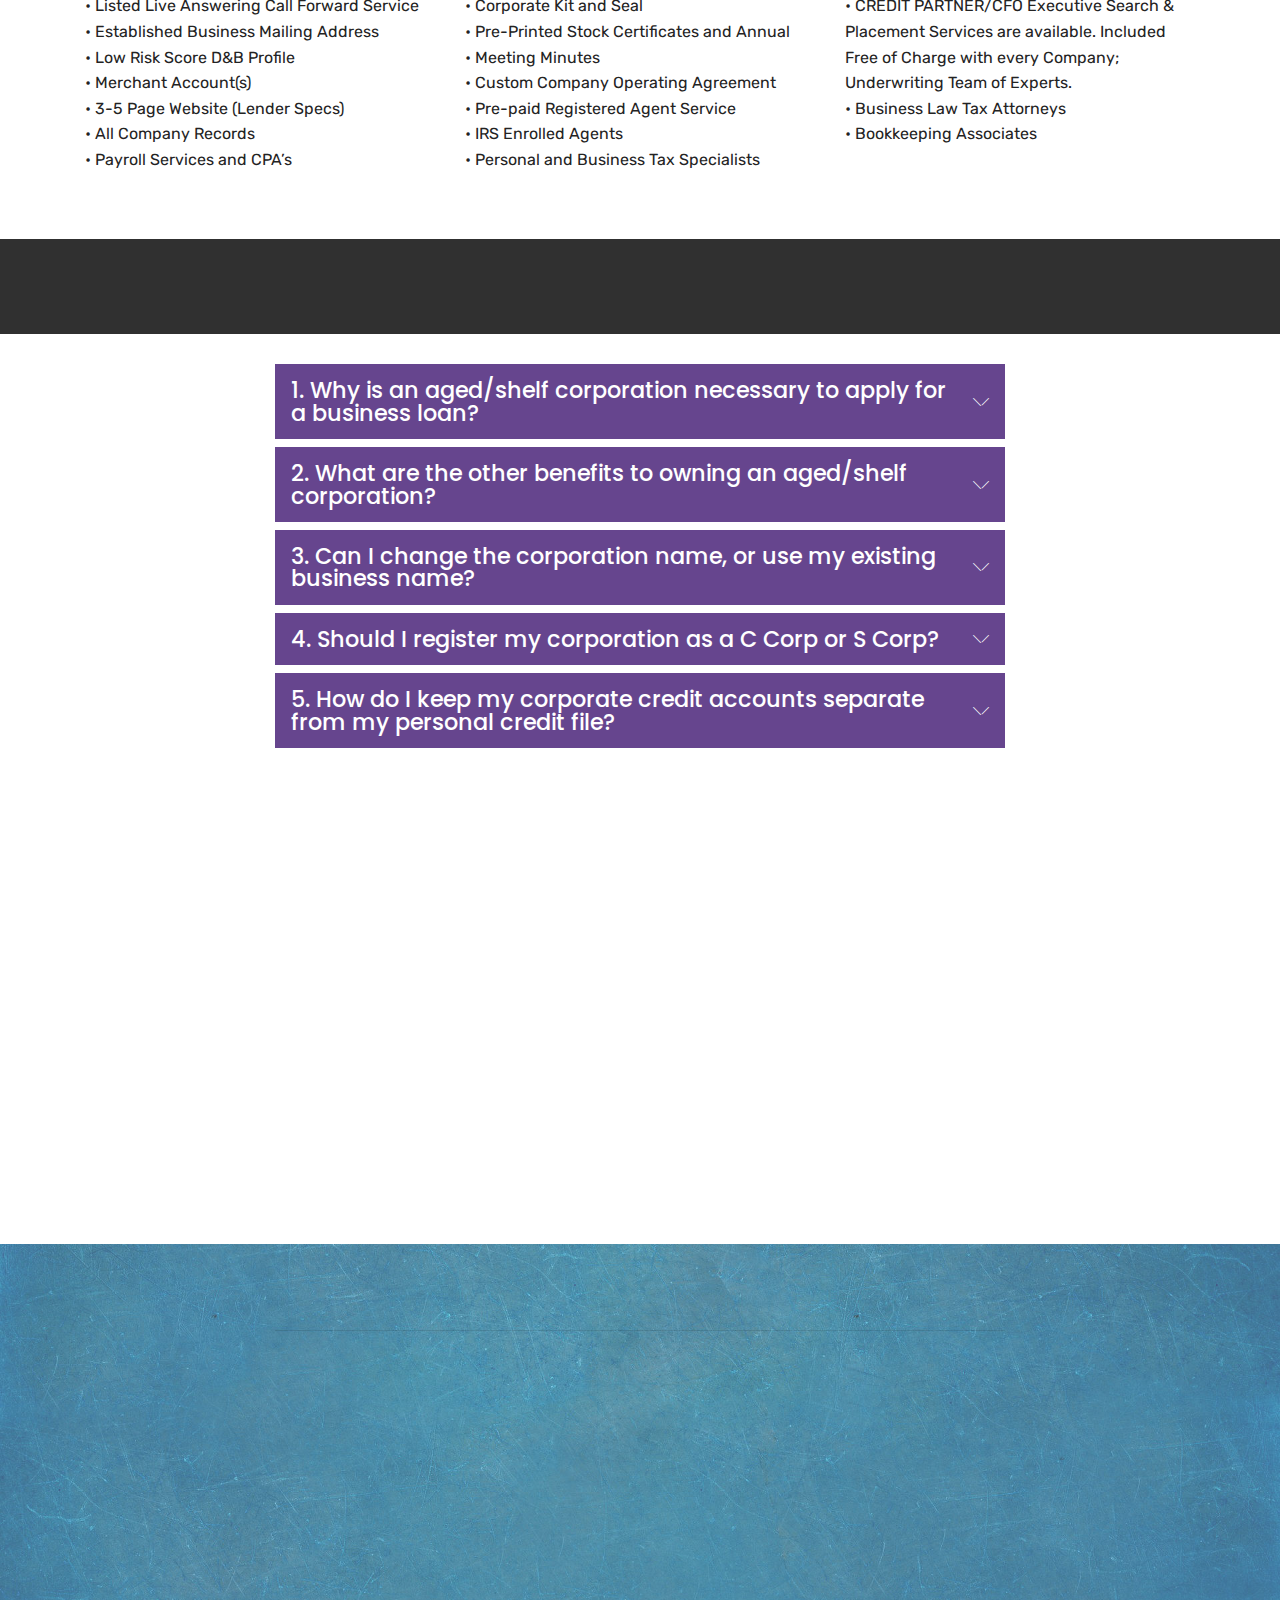
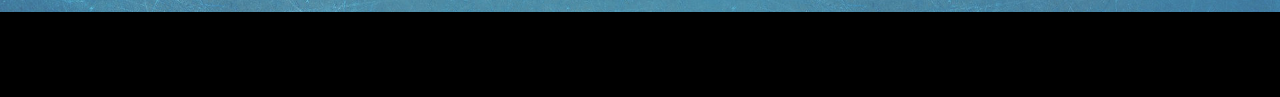
==== commit e47d2405: "create github pages" ====
--- a/index.html
+++ b/index.html
@@ -13,10 +13,10 @@
   <link rel="stylesheet" href="assets/icon54-v4/style.css">
   <link rel="stylesheet" href="assets/icon54-v2/style.css">
   <link rel="stylesheet" href="assets/web/assets/mobirise-icons/mobirise-icons.css">
+  <link rel="stylesheet" href="assets/soundcloud-plugin/style.css">
   <link rel="stylesheet" href="assets/bootstrap/css/bootstrap.min.css">
   <link rel="stylesheet" href="assets/bootstrap/css/bootstrap-grid.min.css">
   <link rel="stylesheet" href="assets/bootstrap/css/bootstrap-reboot.min.css">
-  <link rel="stylesheet" href="assets/soundcloud-plugin/style.css">
   <link rel="stylesheet" href="assets/animatecss/animate.min.css">
   <link rel="stylesheet" href="assets/formstyler/jquery.formstyler.css">
   <link rel="stylesheet" href="assets/formstyler/jquery.formstyler.theme.css">
@@ -109,7 +109,7 @@
         <div class="row main align-items-center">
             <div class="col-md-6 image-element">
                 <div class="img-wrap">
-                    <img src="assets/images/topsecret-389x308b-389x308.jpg" alt="" title="">
+                    <img src="assets/images/shelfco-389x308.jpg" alt="" title="">
                 </div>
             </div>
             <div class="col-md-6 text-element">
@@ -151,59 +151,13 @@
         <div class="row">
             <div class="col-md-12">
                 <div class="media-container-row">
-                    <div class="mbr-figure" style="width: 35%;">
+                    <div class="mbr-figure" style="width: 40%;">
                         <img src="assets/images/shelfcompany-474x253.jpg" alt="" title="">  
                     </div>
                     <div class="media-content">
                         <div class="mbr-section-text">
                             <p class="mbr-text align-left mb-0 mbr-fonts-style mbr-black display-5">Our aged/shelf corporations are specifically manufactured and guaranteed to meet or exceed all lending requirements. If you need $150K or more for your business project we can help. Approvals in just 24-48 hours and funding within 5 days or less. <strong>Let our team of professionals handle the details from beginning to end.</strong></p>
                         </div>
-                    </div>
-                </div>
-            </div>
-        </div>
-    </div>
-</section>
-
-<section class="mbr-section content8 cid-rAVjYlMdpY" id="content15-2k">
-          
-    
-
-    <div class="container">
-        <div class="row">
-            <div class="col-md-12">
-                <div class="media-container-row">
-                    <div class="mbr-figure" style="width: 55%;">
-                        <img src="assets/images/shelfcompany-474x253.jpg" alt="" title="">  
-                    </div>
-                    <div class="media-content">
-                        <div class="mbr-section-text">
-                            <p class="mbr-text align-left mb-0 mbr-fonts-style mbr-black display-5">
-                               Our aged/shelf corporations are specifically manufactured and guaranteed to meet or exceed all lending requirements. If you need $150K or more for your business project we can help. Approvals in just 24-48 hours and funding within 5 days or less. <strong>Let our team of professionals handle the details from beginning to end.
-                            </strong></p>
-                        </div>
-                    </div>
-                </div>
-            </div>
-        </div>
-    </div>
-</section>
-
-<section class="mbr-section content8 cid-rAVjFIlOUQ" id="content8-2j">
-          
-    
-
-    <div class="container">
-        <div class="row">
-            <div class="col-md-12">
-                <div class="media-container-row">
-                    <div class="media-content">
-                        <div class="mbr-section-text">
-                            <p class="mbr-text align-left mb-0 mbr-fonts-style mbr-black display-5">Our aged/shelf corporations are specifically manufactured and guaranteed to meet or exceed all lending requirements. If you need $150K or more for your business project we can help. Approvals in just 24-48 hours and funding within 5 days or less.&nbsp;<strong>Let our team of professionals handle the details from beginning to end.</strong><br></p>
-                        </div>
-                    </div>
-                    <div class="mbr-figure" style="width: 55%;">
-                        <img src="assets/images/shelfcompany-474x253.jpg" alt="" title="">  
                     </div>
                 </div>
             </div>
@@ -485,7 +439,7 @@
         <div class="row">
             <div class="col-lg-8 mx-auto mbr-form" data-form-type="formoid">
 <!--Formbuilder Form-->
-<form action="https://mobirise.com/" method="POST" class="mbr-form form-with-styler" data-form-title="Contact Form Pg1"><input type="hidden" name="email" data-form-email="true" value="f0LP1y2ERzVCZd9Bohuye/AJgRR8Au1ttjqWJTBk3MrUyycvS8s43g7Iwsiwsy0kT+TGEmvHIrUnBbP9kCv4wRmdDEbA7Gj1KeUWAhH8Hr2lr7/hsIX2eymytBhtRVEZ.iO3PjaYwcgr47MUSCEV5QJi/Sn2Eot7lIZjtB1rQ/z2zNi4UXvO0KI2khp61hQ1p5UtgoyE2npsKEijR2CVpPA2F9/vA1L1PJ85uUUvuMO1oK3j+nmAU5GCAT0ljrqj5">
+<form action="https://mobirise.com/" method="POST" class="mbr-form form-with-styler" data-form-title="Contact Form Pg1"><input type="hidden" name="email" data-form-email="true" value="6jD36013mqE6PASgL1wAeAhwgO3x/hkxXVQws1D0BEo0mHm6ulHx7FRvmybftcMn0rDoQNLQTA+nbY+wkPQXFjjwCFniyiZDggjohWQAyZPljRi/60HH7ui9owGTymcK.MMpZLFzuU7NmRIsI3gTMDyp1RvLQnhFEkjiP3NYco2Uzklnw/KWGIa/58eDhlnE3qtQaSOPfv++bWDi71ahAEE0iNIZPqc1ITn5LVWT9A6cUytrC5MnSrqZi1hEmOlMg">
 <div class="form-row">
 <div hidden="hidden" data-form-alert="" class="alert alert-success col-12">Thank you for filling out the form. We will be in contact shortly.</div>
 <div hidden="hidden" data-form-alert-danger="" class="alert alert-danger col-12">Oops...! some problem!</div>
--- a/assets/mobirise/css/mbr-additional.css
+++ b/assets/mobirise/css/mbr-additional.css
@@ -961,39 +961,6 @@
   text-align: left;
   color: #232323;
 }
-.cid-rAVjYlMdpY {
-  padding-top: 60px;
-  padding-bottom: 60px;
-  background-color: #ffffff;
-}
-@media (min-width: 992px) {
-  .cid-rAVjYlMdpY .mbr-figure {
-    padding-right: 2rem;
-  }
-}
-@media (max-width: 992px) {
-  .cid-rAVjYlMdpY .mbr-figure {
-    padding-top: 1rem;
-  }
-}
-.cid-rAVjFIlOUQ {
-  padding-top: 60px;
-  padding-bottom: 45px;
-  background-color: #ffffff;
-}
-@media (min-width: 992px) {
-  .cid-rAVjFIlOUQ .mbr-figure {
-    padding-left: 2rem;
-  }
-}
-@media (max-width: 992px) {
-  .cid-rAVjFIlOUQ .mbr-figure {
-    padding-top: 1rem;
-  }
-}
-.cid-rAVjFIlOUQ .mbr-text {
-  color: #232323;
-}
 .cid-rsz4ZlIPN6 {
   padding-top: 15px;
   padding-bottom: 15px;
